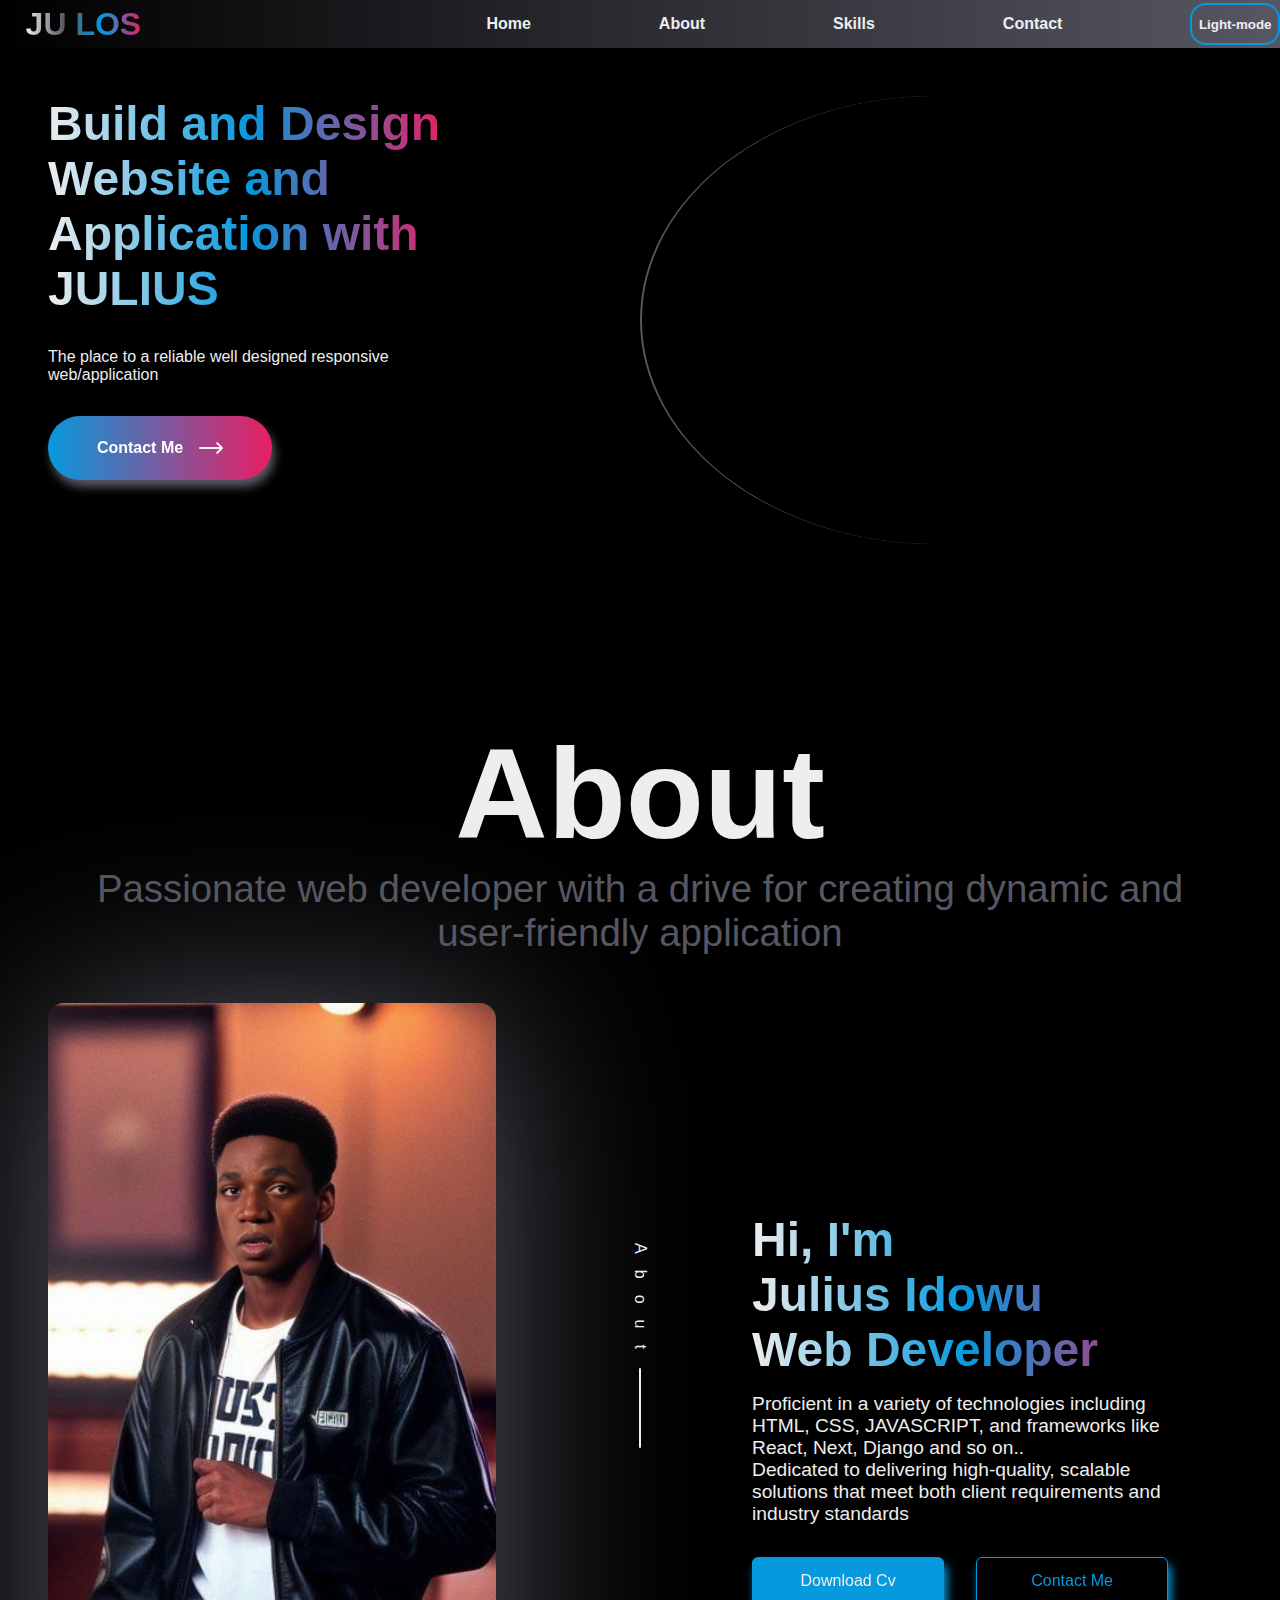
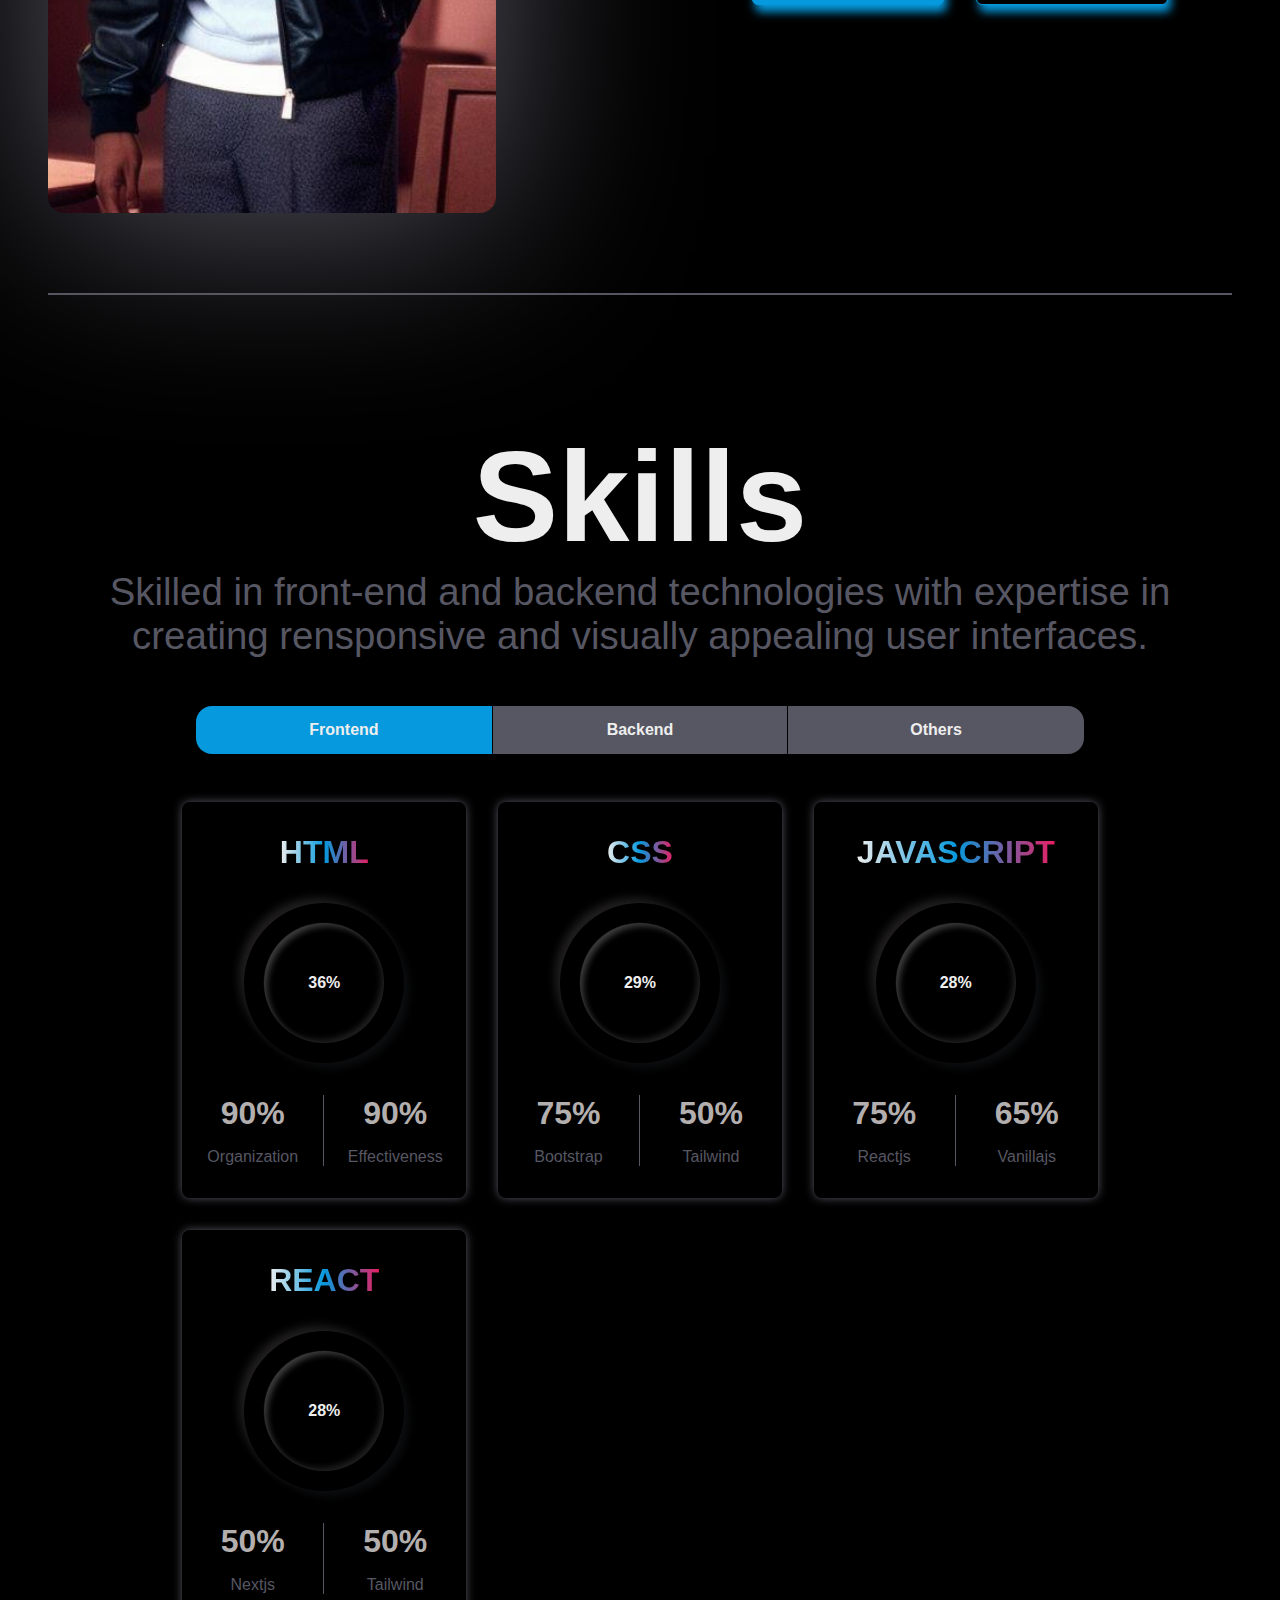
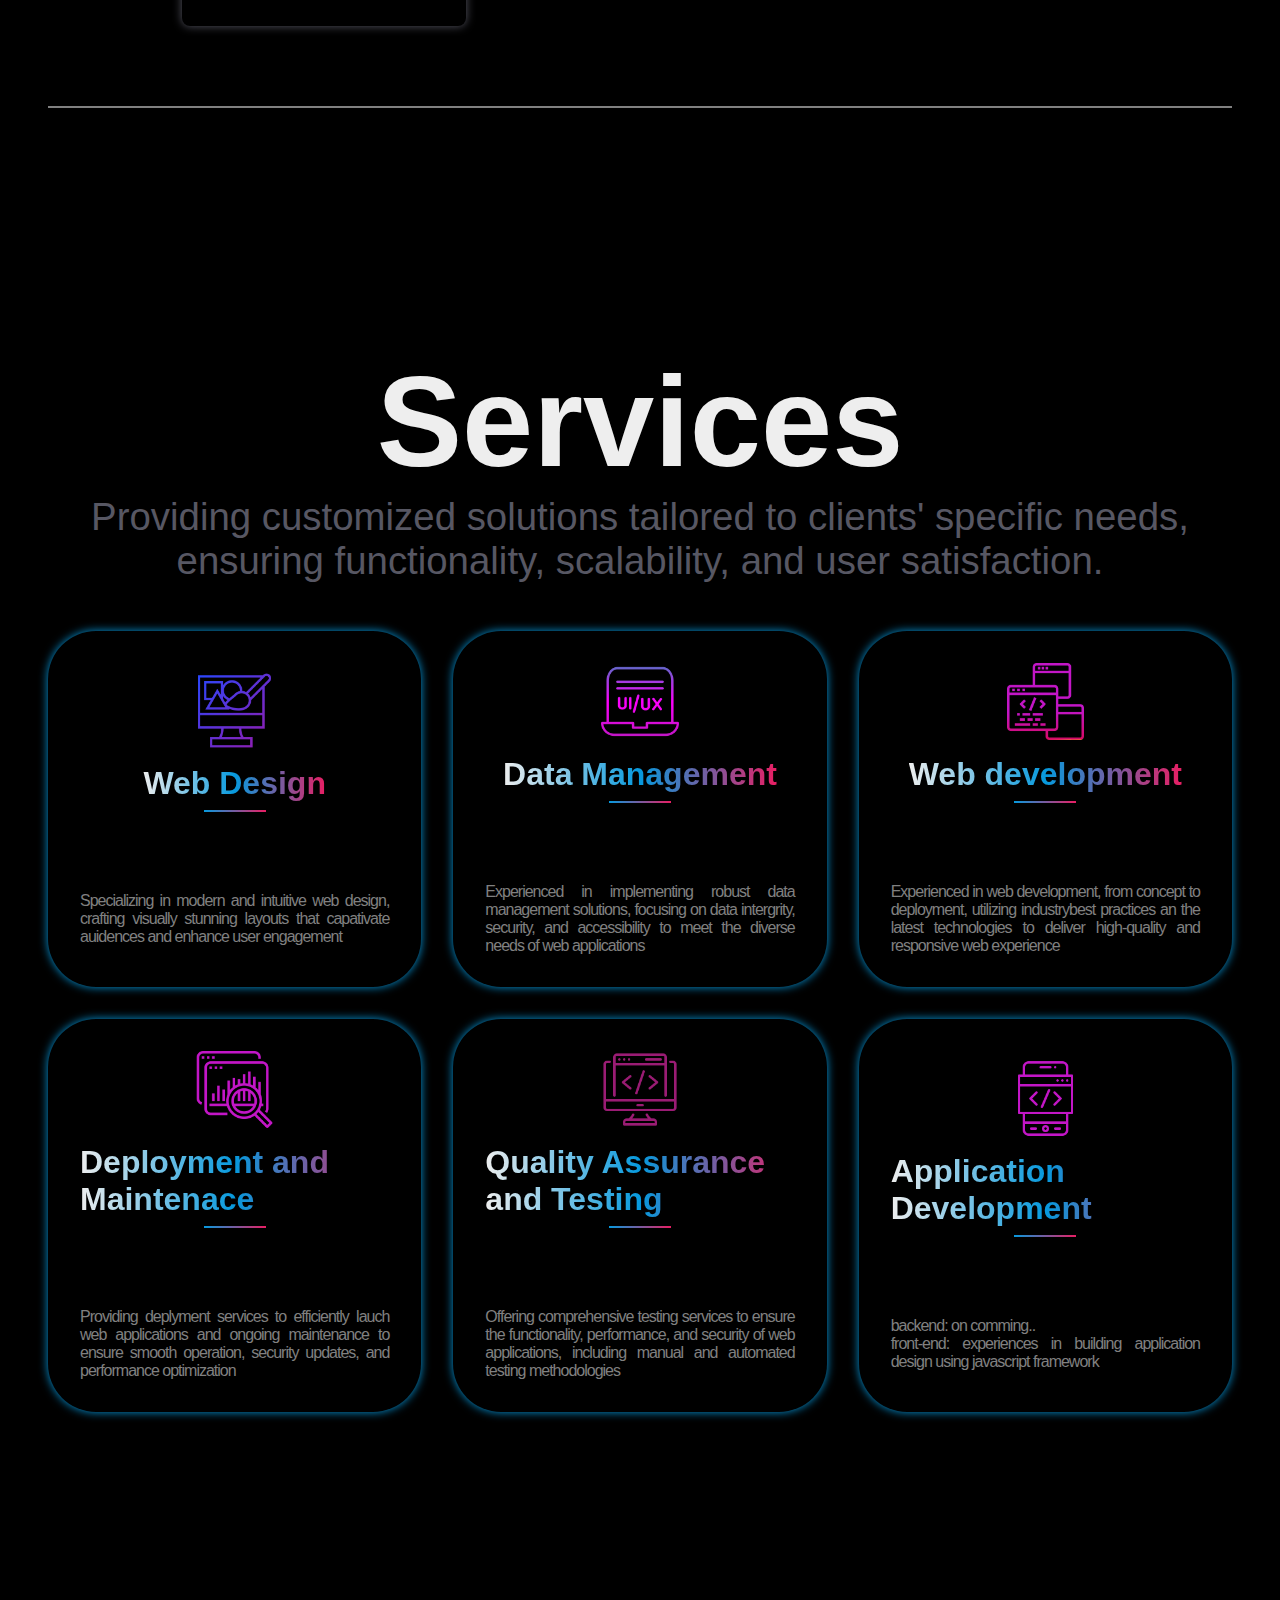
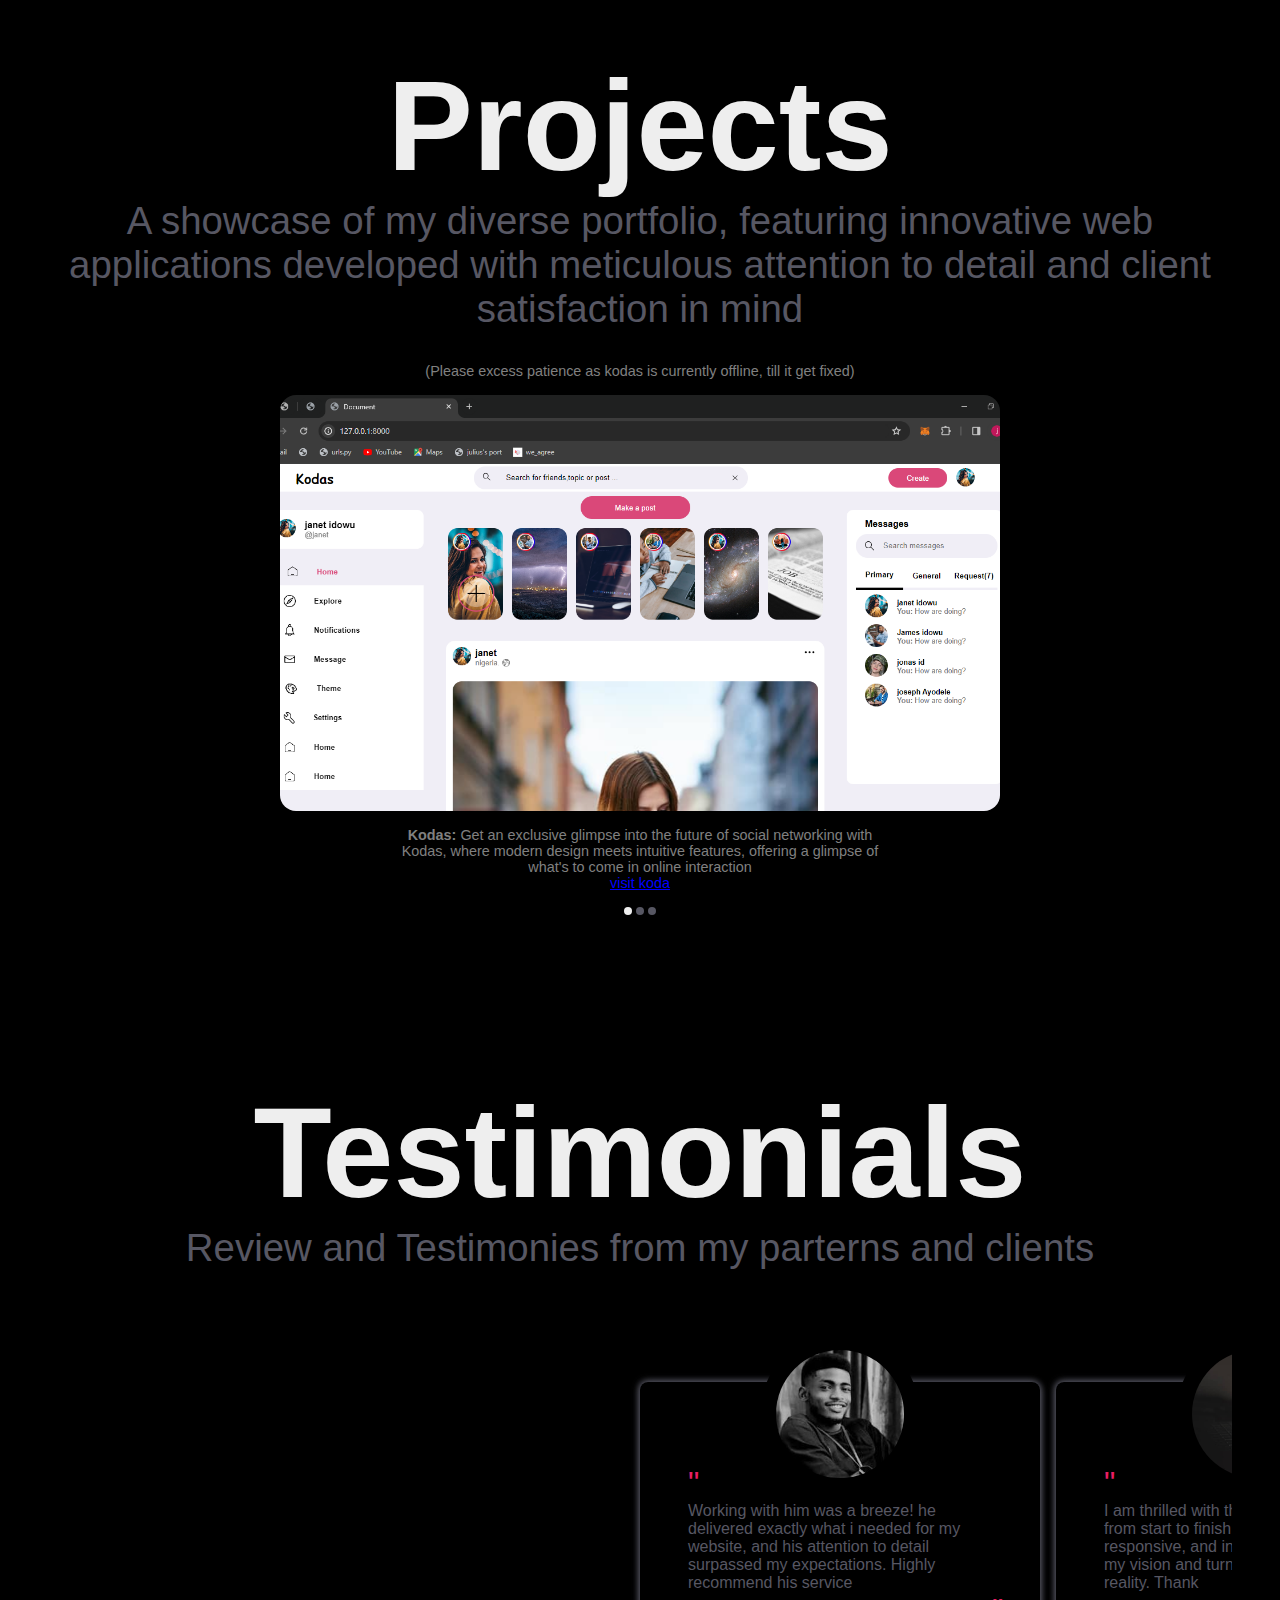
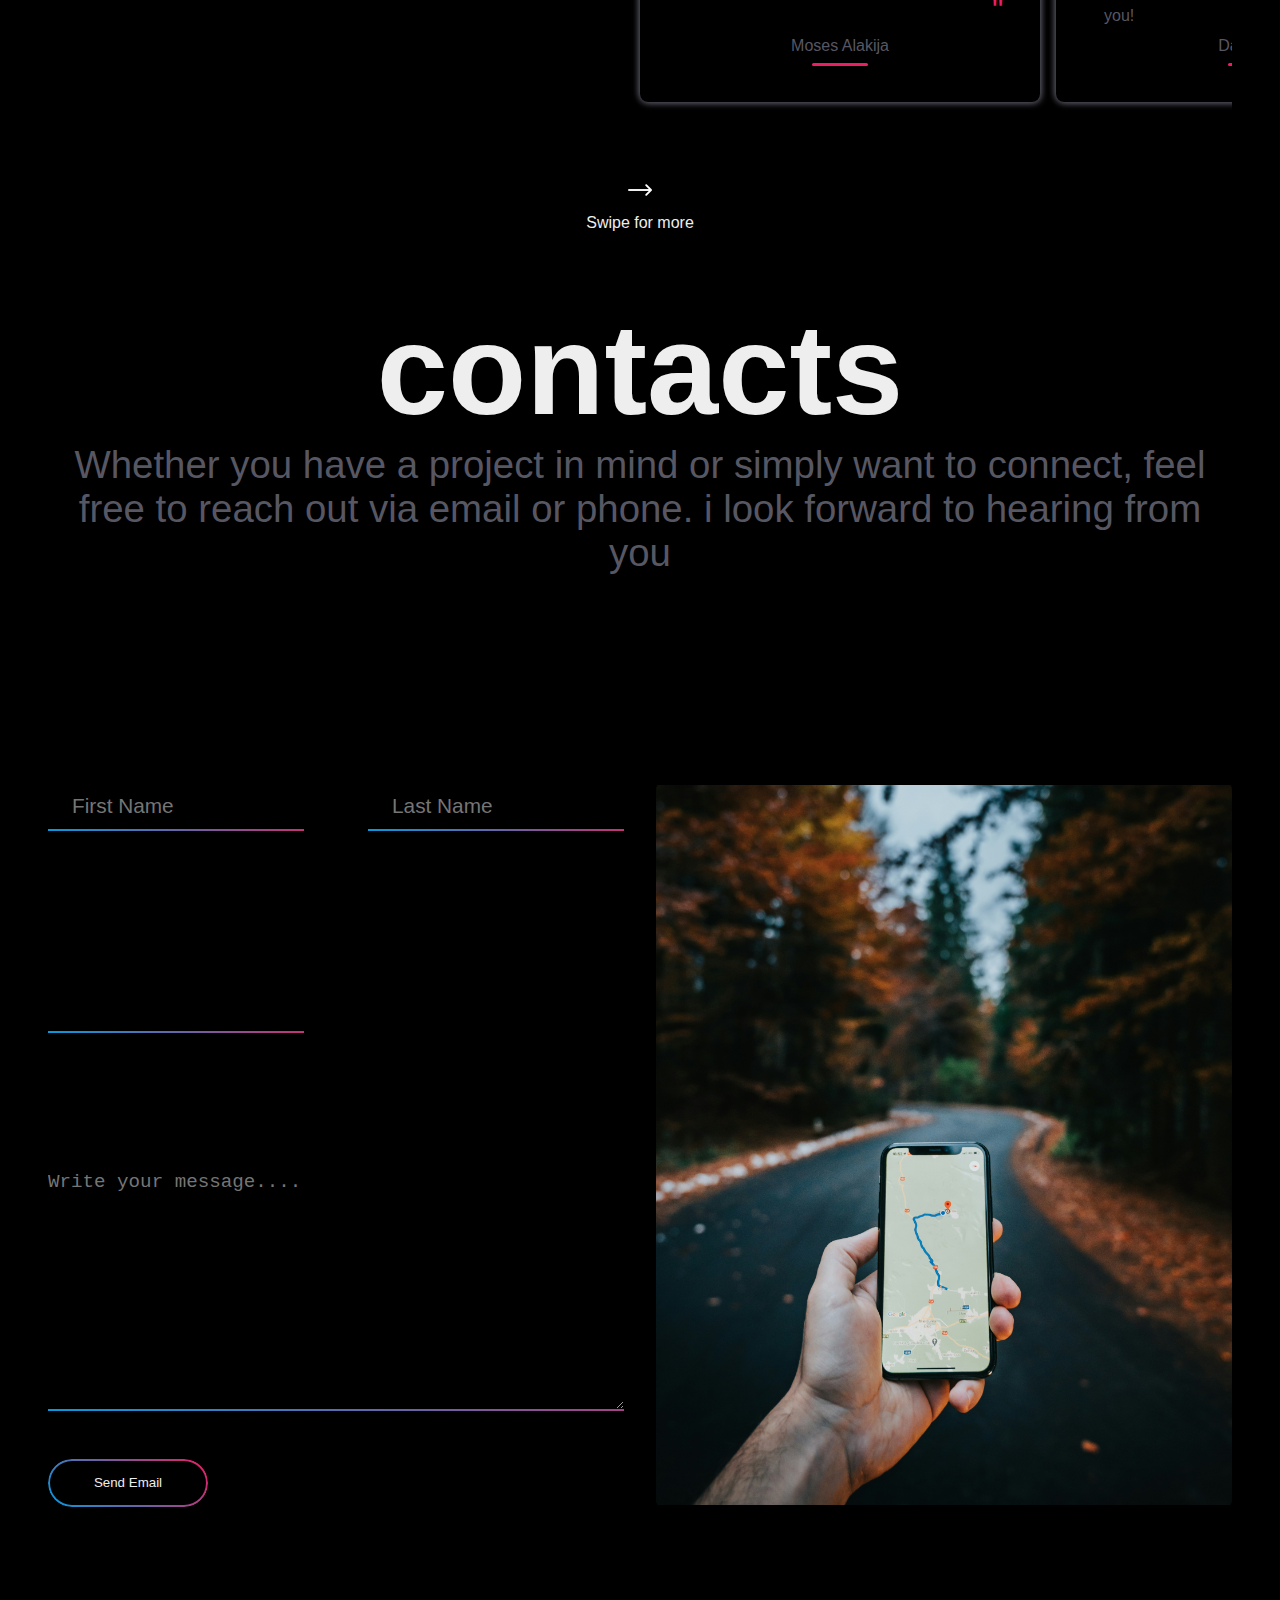
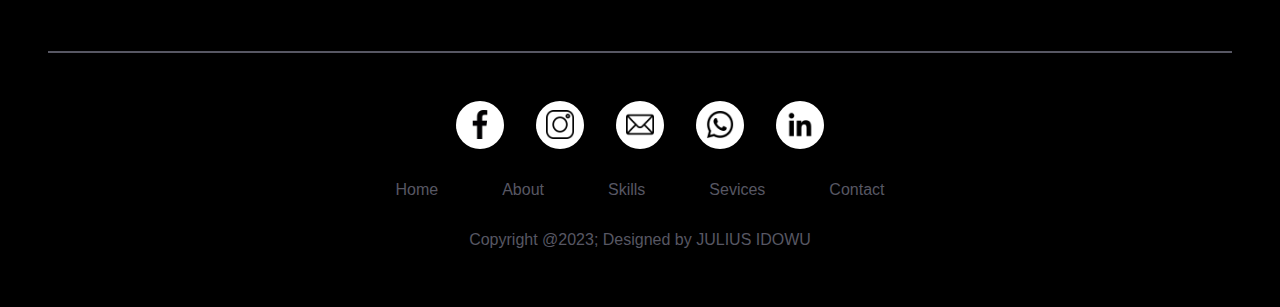
==== index.html @ 7adca3c7 "Rename new.html to index.html" ====
<!DOCTYPE html>
<html lang="en">
  <head>
    <meta charset="UTF-8" />
    <meta http-equiv="X-UA-Compatible" content="IE=edge" />
    <meta name="viewport" content="width=device-width, initial-scale=1.0" />
    <link rel="stylesheet" href="css/style1.css" />
    <title>Document</title>
  </head>
  <body id="body">
    <header class="l-header" id="header">
      <nav class="navbar">
        <div class="nav_logo">
          <h1 class="logo"><span>JU</span> LOS</h1>
        </div>
        <div class="nav_menu" id="nav">
          <ul class="nav_list" id="nav_list">
            <li class="list_item "><a href="#home">Home</a></li>
            <li class="list_item"><a href="#about">About</a></li>
            <li class="list_item"><a href="#skills">Skills</a></li>
            <li class="list_item d_none"><a href="#services">Services</a></li>
            <li class="list_item"><a href="#contact">Contact</a></li>
            <li class="list_btn" id="list_btn"><button class="mode">Light-mode</button></li>
            <li class="list_btn1" id="list_btn1"><button class="mode">Dark-mode</button></li>
          </ul>
        </div>
        <button class="btn" id="btn">
          <span class="line"></span>
          <span class="line"></span>
          <span class="line"></span>
        </button>
      </nav>
    </header>
    
    <main class="body_content">

      <section class="home" id="home">
        <div class="home_container">
          <div class="home_text">
              <h1>
                Build and Design Website and Application with <br> JULIUS
              </h1>
              <p>
                The place to a reliable well designed responsive web/application <br>
                <a href="mailto:juliusidowu21@gmail.com">Contact Me <img src="./assets/img/right-arrow.png" alt="arrow"></a>
              </p>
          </div>
          <div class="home_vidoe">
            <video autoplay muted loop  src="./assets/img/new.html - port1 - Visual Studio Code 2023-09-27 10-14-58.mp4"></video>
          </div>
        </div>
        <div class="link_any">
          <a href="#about">
            <p>about</p>
            <img src="./assets/img/down-arrow (3).png" alt="arrow">
          </a>
        </div>
  
      </section>


      <section class="about_sect" id="about">
        <div class="all_header">
          <h1>About</h1>
          <p>Passionate web developer with a drive for creating dynamic and user-friendly application</p>
        </div>
        <div class="about">
          <div class="abt_content">
            
            <div class="abt_img">
              <img src="./assets/img/download (1)~2.jpeg" alt="my picture">
            </div>
            <div class="abt">
              <p>About</p>
              <span class="abt_line"></span>
            </div>
            <div class="abt_text">
              <div class="abt_title">
                <h1>Hi, I'm</h1>
                <h2 >Julius Idowu</h2>
                <h3>Web Developer</h3>
              </div>
              <div class="abt_body">

                <p>Proficient in a variety of technologies including HTML, CSS, JAVASCRIPT, and frameworks like React, Next, Django and so on.. <br>
                  Dedicated to delivering high-quality, scalable solutions that meet both client requirements and industry standards
                </p>
              </div>
              <div class="abt_btn">
                <button class="abt_btn1">Download Cv</button>
                <a href="mailto:juliusidowu21@gmail.com" class="abt_btn2">Contact Me</a>
              </div>
            </div>

          </div>
        </div>
      </section>

      <section class="skills" id="skills">
        <div class="all_header">
          <h1>Skills</h1>
          <p>Skilled in front-end and backend technologies with expertise in creating rensponsive and visually appealing user interfaces.</p>
        </div>
        <div class="skills_container">
          <!-- <div class="skills_img">
            <img src="./assets/img/pexels-realtoughcandycom-11035371.jpg" alt="">
          </div> -->
          <div class="skills_content">
            <div class="btn_group">
              <button class="btn1 btn_active" >Frontend</button>
              <button class="btn2" >Backend</button>
              <button class="btn3">Others</button>
            </div>
            <div class="rounded_skills" id="skill">
              <div class="skills_html">
                <h1 class="skill_name">HTML</h1>
                <div class="skill">
                  <div class="outer">
                      <div class="inner">
                          <div id="number_html">
                              
                          </div>
                      </div>
                  </div>
                  <svg xmlns="http://www.w3.org/2000/svg" version="1.1"
                  width="160px" height="160px">
                      <defs>
                          <linearGradient id="GradientColor">
                              <stop offset="0%" stop-color="#e91e63"/>
                              <stop offset="100%" stop-color="rgb(6, 153, 221)"/>
                          </linearGradient>
                      </defs>
                      <circle class="circle_html" cx="80" cy="80" r="70" stroke-linecap="round"/>
                  </svg>
              </div>
              <div class="other_skills">
                <div class="skills_type">
                  <h1>90%</h1>
                  <p>Organization</p>
                </div>
                <div class="skills_type2">
                  <h1>90%</h1>
                  <p>Effectiveness</p>
                </div>
              </div>
              </div>
              <div class="skills_css">
                <h1 class="skill_name">CSS</h1>
                <div class="skill">
                  <div class="outer">
                      <div class="inner">
                          <div id="number_css">
                              
                          </div>
                      </div>
                  </div>
                  <svg xmlns="http://www.w3.org/2000/svg" version="1.1"
                  width="160px" height="160px">
                      <defs>
                          <linearGradient id="GradientColor">
                              <stop offset="0%" stop-color="#e91e63"/>
                              <stop offset="100%" stop-color="rgb(6, 153, 221)"/>
                          </linearGradient>
                      </defs>
                      <circle class="circle_css" cx="80" cy="80" r="70" stroke-linecap="round"/>
                  </svg>
              </div>
              <div class="other_skills">
                <div class="skills_type">
                  <h1>75%</h1>
                  <p>Bootstrap</p>
                </div>
                <div class="skills_type2">
                  <h1>50%</h1>
                  <p>Tailwind</p>
                </div>
              </div>
              </div>
              <div class="skills_javascript">
                <h1 class="skill_name">JAVASCRIPT</h1>
                <div class="skill">
                  <div class="outer">
                      <div class="inner">
                          <div id="number_javascript">
                              
                          </div>
                      </div>
                  </div>
                  <svg xmlns="http://www.w3.org/2000/svg" version="1.1"
                  width="160px" height="160px">
                      <defs>
                          <linearGradient id="GradientColor">
                              <stop offset="0%" stop-color="#e91e63"/>
                              <stop offset="100%" stop-color="rgb(6, 153, 221)"/>
                          </linearGradient>
                      </defs>
                      <circle class="circle_javascript" cx="80" cy="80" r="70" stroke-linecap="round"/>
                  </svg>
              </div>
              <div class="other_skills">
                <div class="skills_type">
                  <h1>75%</h1>
                  <p>Reactjs</p>
                </div>
                <div class="skills_type2">
                  <h1>65%</h1>
                  <p>Vanillajs</p>
                </div>
              </div>
              </div>
              <div class="skills_react">
                <h1 class="skill_name">REACT</h1>
                <div class="skill">
                  <div class="outer">
                      <div class="inner">
                          <div id="number_react">
                              
                          </div>
                      </div>
                  </div>
                  <svg xmlns="http://www.w3.org/2000/svg" version="1.1"
                  width="160px" height="160px">
                      <defs>
                          <linearGradient id="GradientColor">
                              <stop offset="0%" stop-color="#e91e63"/>
                              <stop offset="100%" stop-color="rgb(6, 153, 221)"/>
                          </linearGradient>
                      </defs>
                      <circle  class="circle_react" cx="80" cy="80" r="70" stroke-linecap="round"/>
                  </svg>
              </div>
              <div class="other_skills">
                <div class="skills_type">
                  <h1>50%</h1>
                  <p>Nextjs</p>
                </div>
                <div class="skills_type2">
                  <h1>50%</h1>
                  <p>Tailwind</p>
                </div>
              </div>
              </div>
            </div>
            <div class="rounded_skills" id="skill1">
              <div class="skills_python">
                <h1 class="skill_name">PYTHON</h1>
                <div class="skill">
                  <div class="outer">
                      <div class="inner">
                          <div id="number_python">
                              
                          </div>
                      </div>
                  </div>
                  <svg xmlns="http://www.w3.org/2000/svg" version="1.1"
                  width="160px" height="160px">
                      <defs>
                          <linearGradient id="GradientColor1">
                              <stop offset="0%" stop-color="#e91e63"/>
                              <stop offset="100%" stop-color="rgb(6, 153, 221)"/>
                          </linearGradient>
                      </defs>
                      <circle class="circle_python" cx="80" cy="80" r="70" stroke-linecap="round"/>
                  </svg>
              </div>
              <div class="other_skills">
                <div class="skills_type">
                  <h1>70%</h1>
                  <p>Django</p>
                </div>
                <div class="skills_type2">
                  <h1>50%</h1>
                  <p>Rest</p>
                </div>
              </div>
              </div>
              <div class="skills_java">
                <h1 class="skill_name">JAVA</h1>
                <div class="skill">
                  <div class="outer">
                      <div class="inner">
                          <div id="number_java">
                              
                          </div>
                      </div>
                  </div>
                  <svg xmlns="http://www.w3.org/2000/svg" version="1.1"
                  width="160px" height="160px">
                      <defs>
                          <linearGradient id="GradientColor1">
                              <stop offset="0%" stop-color="#e91e63"/>
                              <stop offset="100%" stop-color="rgb(6, 153, 221)"/>
                          </linearGradient>
                      </defs>
                      <circle class="circle_java" cx="80" cy="80" r="70" stroke-linecap="round"/>
                  </svg>
              </div>
              <div class="other_skills">
                <div class="skills_type">
                  <h1>40%</h1>
                  <p>JAVAFX</p>
                </div>
                <div class="skills_type2">
                  <h1>40%</h1>
                  <p>Swing</p>
                </div>
              </div>
              </div>
              <div class="skills_javascript_backend">
                <h1 class="skill_name">JAVASCRIPT</h1>
                <div class="skill">
                  <div class="outer">
                      <div class="inner">
                          <div id="number_javascript_backend">
                              
                          </div>
                      </div>
                  </div>
                  <svg xmlns="http://www.w3.org/2000/svg" version="1.1"
                  width="160px" height="160px">
                      <defs>
                          <linearGradient id="GradientColor1">
                              <stop offset="0%" stop-color="#e91e63"/>
                              <stop offset="100%" stop-color="rgb(6, 153, 221)"/>
                          </linearGradient>
                      </defs>
                      <circle class="circle_javascript_backend" cx="80" cy="80" r="70" stroke-linecap="round"/>
                  </svg>
              </div>
              <div class="other_skills">
                <div class="skills_type">
                  <h1>75%</h1>
                  <p>Reactjs</p>
                </div>
                <div class="skills_type2">
                  <h1>65%</h1>
                  <p>Vanillajs</p>
                </div>
              </div>
            </div>
            <div class="skills_sql">
              <h1 class="skill_name">MS SQL SERVER</h1>
              <div class="skill">
                <div class="outer">
                    <div class="inner">
                        <div id="number_sql">
                            
                        </div>
                    </div>
                </div>
                <svg xmlns="http://www.w3.org/2000/svg" version="1.1"
                width="160px" height="160px">
                    <defs>
                        <linearGradient id="GradientColor">
                            <stop offset="0%" stop-color="#e91e63"/>
                            <stop offset="100%" stop-color="rgb(6, 153, 221)"/>
                        </linearGradient>
                    </defs>
                    <circle class="circle_sql" cx="80" cy="80" r="70" stroke-linecap="round"/>
                </svg>
            </div>
            <div class="other_skills">
              <div class="skills_type">
                <h1>80%</h1>
                <p>Organization</p>
              </div>
              <div class="skills_type2">
                <h1>80%</h1>
                <p>Effectiveness</p>
              </div>
            </div>
            </div>
          </div>
 
          <div class="rounded_skills" id="skill1">
            <div class="skills_ui_ux">
              <h1 class="skill_name">UI/UX</h1>
              <div class="skill">
                <div class="outer">
                    <div class="inner">
                        <div id="number_ui_ux">
                            
                        </div>
                    </div>
                </div>
                <svg xmlns="http://www.w3.org/2000/svg" version="1.1"
                width="160px" height="160px">
                    <defs>
                        <linearGradient id="GradientColor2">
                            <stop offset="0%" stop-color="#e91e63"/>
                            <stop offset="100%" stop-color="rgb(6, 153, 221)"/>
                        </linearGradient>
                    </defs>
                    <circle class="circle_ui_ux" cx="80" cy="80" r="70" stroke-linecap="round"/>
                </svg>
            </div>
            <div class="other_skills">
              <div class="skills_type">
                <h1>50%</h1>
                <p>nextjs</p>
              </div>
              <div class="skills_type2">
                <h1>50%</h1>
                <p>react native</p>
              </div>
            </div>
            </div>
          </div>

        </div>
          </div>
        </div>
        </div>
      </section>

      <section class="services" id="services">
        <div class="all_header">
          <h1>Services</h1>
          <p>Providing customized solutions tailored to clients' specific needs, ensuring functionality, scalability, and user satisfaction.</p>
        </div>
        <div class="services_container">
          <div class="services_square">
              <div class="services_img">
                <img src="./assets/img/graphic-design.png" alt="service-icons"></img>
              </div>
              <div class="services_text">
                <h1 class="service_title">Web Design</h1>
                <span></span>
                <p class="service_details">Specializing in modern and intuitive web design, crafting visually stunning layouts that capativate auidences and enhance user engagement</p>
              </div>
          </div>
          <div class="services_square">
              <div class="services_img">
                <img src="./assets/img/designer.png" alt="service-icon"></img>
              </div>
              <div class="services_text">
                <h1 class="service_title">Data Management</h1>
                <span></span>
                <p class="service_details">Experienced in implementing robust data management solutions, focusing on data intergrity, security, and accessibility to meet the diverse needs of web applications</p>
              </div>
          </div>
          <div class="services_square">
              <div class="services_img">
                <img src="./assets/img/website.png" alt="service-icon"></img>
              </div>
              <div class="services_text">
                <h1 class="service_title">Web development</h1>
                <span></span>
                <p class="service_details">Experienced in web development, from concept to deployment, utilizing industrybest practices an the latest technologies to deliver high-quality and responsive web experience</p>
              </div>
          </div>
          <div class="services_square">
              <div class="services_img">
                <img src="./assets/img/data.png" alt="service-icon"></img>
              </div>
              <div class="services_text">
                <h1 class="service_title">Deployment and Maintenace</h1>
                <span></span>
                <p class="service_details">Providing deplyment services to efficiently lauch web applications and ongoing maintenance to ensure smooth operation, security updates, and performance optimization</p>
              </div>
          </div>
          <div class="services_square">
              <div class="services_img">
                <img src="./assets/img/coding.png" alt="service-icon"></img>
              </div>
              <div class="services_text">
                <h1 class="service_title">Quality Assurance and Testing</h1>
                <span></span>
                <p class="service_details">Offering comprehensive testing services to ensure the functionality, performance, and security of web applications, including manual and automated testing methodologies</p>
              </div>
          </div>
          <div class="services_square">
              <div class="services_img">
                <img src="./assets/img/mobile-application.png" alt="service-icon"></img>
              </div>
              <div class="services_text">
                <h1 class="service_title">Application Development</h1>
                <span></span>
                <p class="service_details">backend: on comming.. <br> front-end: experiences in building application design using javascript framework
                </p>
              </div>
          </div>
        </div>
      </section>

      <section class="project" id="project">
        <div class="all_header">
          <h1>Projects</h1>
          <p>A showcase of my diverse portfolio, featuring innovative web applications developed with meticulous attention to detail and client satisfaction in mind</p>
          <div class="projects">
            <div class="proj ">
              <p>(Please excess patience as kodas is currently offline, till it get fixed)</p>
              <img src="assets/img/Document - Google Chrome 2_16_2024 11_57_56 PM.png" alt="mywork" >
              <p><span>Kodas:</span> Get an exclusive glimpse into the future of social networking with Kodas, where modern design meets intuitive features, offering a glimpse of what's to come in online interaction <br> <a href="#">visit koda</a></p>
            </div>
            <div class="proj ">
              <img src="assets/assets/img/pexels-realtoughcandycom-11035371.jpg" alt="mywork" >
              COMING SOON
              <p><span>Boefem:</span> furute of the aluminium and glass company... coming soon</p>
            </div>
          </div>
          <div class="btn_project_toggle">
            <button class="project_btn active_project"></button>
            <button class="project_btn"></button>
            <button class="project_btn"></button>
          </div>
        </div>
      </section>

      <section class="testimonial" id="testimonial">
        <div class="all_header">
          <h1>Testimonials</h1>
          <p>Review and Testimonies from my parterns and clients</p>
        </div>
        <div class="temonial_container">
          <div class="temonial_comment">
            <img src="./assets/img/mose.jfif" alt="">
            <p> <span>"</span><br>
              Working with him was a breeze! he delivered exactly what i needed for my website, and his attention to detail surpassed my expectations. Highly recommend his service <span>"</span></p>          
              <p>Moses Alakija</p>
              <span></span>
            </div>
          <div class="temonial_comment">
            <img src="./assets/img/portfolio2.jpg" alt="">
            <p> <span>"</span><br>
              I am thrilled with the result of my website! from start to finish, he is professional, responsive, and incredibly skilled. he took my vision and turned it into a stunning reality. Thank you!<span>"</span></p>
              <p>David ibeh</p>
              <span></span>

          </div>
          <div class="temonial_comment">
            <img src="./assets/img/1708956630980.jpg" alt="">
            <p> <span>"</span><br>
              impressed doesn't even begin to cover it. he took on my project with enthusiasm and expertise. he was able to navigate complex requirements with ease and delivered a website that exceeded my expectation 8/10 would work with him again. <span>"</span></p>
              <p>Beofem integrated</p>
              <span></span>

          </div>
          <div class="temonial_comment">
            <img src="assets/img/1708956685947.jpg" alt="">
            <p> <span>"</span><br>
              i can't thank him enough for his incredible work on my website. he was communicative, attentive and dedicated to ensuring every aspect of the project was perfect <span>"</span></p>
              <p>John Idowu</p>
              <span></span>
          </div>
        </div>
        <div class="swipe_right">
          <div class="image_swipe">
            <img src="assets/img/right-arrow.png" alt="">
          </div>
          <p>Swipe for more</p>
        </div>
      </section>

      <section class="contact" id="contact">
        <div class="all_header">
          <h1>contacts</h1>
          <p>Whether you have a project in mind or simply want to connect, feel free to reach out via email or phone. i look forward to hearing from you</p>
        </div>
        <div class="contact_container">
          <form  action="https://formspree.io/f/mkndbrae" class="contact_form" method="POST">
            <div class="upper">
              <input type="text" name="firstname" placeholder="First Name" required>
              <input type="text" name="secondname" placeholder="Last Name" required>
              <input name="email" id="email" type="email">            </div>
            <textarea placeholder="Write your message...." name="message" required></textarea>
            <button type="submit" >Send Email</button>
          </form>
          <div class="contact_map">
            <img src="./assets/img/tamas-tuzes-katai-rEn-AdBr3Ig-unsplash.jpg" alt="map">
          </div>
        </div>
      </section>
      <section class="footer">

        <div class="footer_content">
          <div class="footer_contact">
            <div class="footer_icon">
              <div class="icon_div"> <a href=""><img src="assets/img/facebook-app-symbol.png" alt="facebook"></a></div>
              <div class="icon_div"><a href="https://www.instagram.com/julius_web_developer/" target="_blank"><img src="assets/img/instagram.png" alt="instagram"></a></div>
              <div class="icon_div"><a href="mailto:juliusidowu21@gmail.com" target="_blank"><img src="assets/img/mail.png" alt="mail"></a></div>
              <div class="icon_div"><a href="https://wa.me/2348088665315" target="_blank"><img src="assets/img/whatsapp.png" alt="whatsapp"></a></div>
              <div class="icon_div"><a href="https://www.linkedin.com/in/julius-idowu-19219729b?" target="_blank"><img src="assets/img/linkedin.png" alt="linkedin" ></a></div>
            </div>
            <ul class="location_footer">
              <li><a href="#home">Home</a></li>
              <li><a href="#about">About</a></li>
              <li><a href="#skills">Skills</a></li>
              <li><a href="#services">Sevices</a></li>
              <li><a href="#contact">Contact</a></li>
            </ul>
          </div>
          <div class="footer_copyright">
            <p>Copyright @2023; Designed by JULIUS IDOWU</p>
          </div>
        </div>

      </section>
      </main>

    <script src="js/script1.js"></script>
  </body>
</html>
---- css/style1.css ----
.light{
    --dark-color: #eee;
    --light-color: #000;
    --gray-color: #272626;

}

:root{
    --dark-color: #000;
    --light-color: #eee;
    --blue-color: rgb(6, 153, 221);
    --header-height: 3rem;
    --pink-color:#e91e63;
    --gray-color: rgb(87, 87, 99);
    --gray1-color: rgb(87, 87, 99);
}
#mode_btn{
    border: 2px solid red ;
}




*{
    box-sizing: border-box;
    padding: 0;
    margin: 0;
} 

body{
    background-color: var(--dark-color);
    color:var(--light-color) ;
    font-family: sans-serif;
    overflow-x: hidden;
    /* background-image: linear-gradient(to right, var(--dark-color), rgb(87, 87, 99) ); */
}

/* body::-webkit-scrollbar{
    border: 1px solid var(--pink-color);
} */



li{
    list-style: none;
    
}

a{
    text-decoration: none;
    color: var(--light-color);
    cursor: pointer;
}
button{
    cursor: pointer;

}

.l-header{
    height: var(--header-height);
    /* background-color: red; */
    right: 0;
    left: 0;
    z-index: 101;
    position: fixed;
    background-image: linear-gradient(to right, var(--dark-color), rgb(87, 87, 99) );

    /* background-color: transparent; */
    /* border: 3px solid orange; */
    top: 0;
}
.navbar{
    width: 100%;
    height: 100%;
    padding-left: 2vw;
}

.list_item.active > a{
    color: var(--blue-color);
}

.list_item > a{
    transition: color .9s, border .9s;
}

.list_item > a:hover{
    color: var(--blue-color);
}
/* .logo > span{
     color: var(--blue-color); 
} */

.logo{
     background: linear-gradient(to right, var(--light-color), var(--gray-color), var(--blue-color), var(--pink-color));
    -webkit-text-fill-color: transparent;
    -webkit-background-clip: text;
    background-clip: text; 
}
.mode{
    height: calc(var(--header-height) - 6px);
    width: 5.6rem;
    border: none;
    /* background-image: linear-gradient(to right, var(--blue-color), var(--gray-color)); */
    background-color: transparent;
    color: var(--light-color);
    border: 2px solid var(--blue-color);
    border-radius: 1rem;
    font-weight: 600;
}

.btn{
    position: relative;
    width: 2.5rem;
    height: 1rem;
    margin-right: 2.5rem;
    background-color: transparent;
    border: none;  
    display: none;
}

.line{
    position: absolute;
    width: 2rem;
    height: 2px;
    background-color: var(--light-color);
    background-image: linear-gradient(to right, var(--light-color), var(--blue-color));
    transition: all .4s;
}

.line:first-child{
    top: 0px;
}
.line:nth-child(3){
    bottom: 0px;
}

.btn.toggle .line:nth-child(2){
    display: none;
}

.btn.toggle .line:first-child{
    transform: rotate(45deg) translateX(8px);
}

.btn.toggle .line:nth-child(3){
    transform: rotate(-45deg) translateX(8px);
}

.navbar{
    display: flex;
    flex-direction: row;
    justify-content: space-between;
    align-items: center;
    /* border: 2px solid yellow; */
}

.nav_list{
    display: flex;
    align-items: center;
    gap: 10vw;
}

.list_item > a{
    font-weight: 600;
}
.d_none{
    display: none;
}
.list_btn{
    display: flex;
}


.list_btn1{
    display: none;
}

.light .list_btn1{
    display: flex;
}

.light .list_btn{
    display: none;
}
/* all styling */

.link_any{
    /* border: 2px solid red; */
    position: relative;
    height: 6rem;
    width: 100%;
    display: none;
    align-items: center;
    justify-content: center;
}

.link_any > a{
    /* border: 2px solid red; */
    width: 75%;
    margin-left: -10rem;
    display: flex;
    justify-content: center;
    align-items: center;
    letter-spacing: .5rem;
}

.link_any > a > p{
    position: absolute;
    transform: rotate(90deg);
}
.link_any > a > p{
    margin-bottom: 7rem;
    color: var(--light-color);
    
}
.link_any > a > img{
    width: 2rem;
    object-fit: contain;
    animation: bounce 1s infinite;


}

@keyframes bounce{
    from{
        transform: translateY(10px);
    }
    to{
        transform: translateY(0);

    }
}
.all_header{
    /* border: 2px solid red ; */
    margin-bottom: 3rem;
    text-align: center;
}
.all_header > p{
    color: var(--gray-color);
    font-size: 3vw;
}

.all_header > h1{
    font-size: 10vw;
}

.body_content{
    margin-top: 0;
    /* border: 2px solid red ; */
    padding: 3rem 3rem;
    background-color: var(--dark-color);
}

img{
    transition: opacity 1s;
}

img:hover{
    opacity: .7;
}


/* home styling  */
.home{
    background-color: var(--dark-color);
    padding: 3rem 0 5rem 0;
}
.home_container{
    /* border: 2px solid yellow ; */
    width: 100%;
    display: grid;
    grid-template-columns: 1fr 1fr;
    /* align-items: center; */
    /* justify-self: center; */
    margin-bottom: 1rem;
    background-color: var(--dark-color);

}
.home_text{
    width: 100%;
    /* border: 2px solid white; */
    margin-bottom: 4rem;
    animation:  opcity_show 2s ease-in;
}

@keyframes opcity_show {
    from{
        opacity: 0;
    }
    to{
        opacity: 1;    
    }
}




.home_text > h1{
    /* border: 2px solid rgba(81, 228, 81, 0.61); */
    font-size: 3rem;
    max-width: 25rem;
    margin-bottom: 2rem ;
    background: linear-gradient(to right, var(--light-color),var(--blue-color), var(--pink-color));
    -webkit-text-fill-color: transparent;
    -webkit-background-clip: text;
    background-clip: text ;
    animation: clean .5s infinite;
}



.home_text > p{
    font-size: 1rem;
    /* border: 2px solid #e91e63; */
    max-width: 25rem;
    color: var(--light-color);


}
.home_vidoe{
    width: 100%;
    /* border: 2px solid #e91e63; */
    border-left: 2px solid var(--gray-color);
    padding-left: 1rem;
    border-radius: 50%;
    animation: move_from_left 2s ease-in;
}

@keyframes move_from_left {
    from{
        transform: translateX(100%);
    }
    to{
        transform: translateX(0%);
    }
}

.home_vidoe > video{
    width: 100%;
    border-radius: .5rem;
    filter: drop-shadow( 0px 0px 100px  var(--gray-color));
    height: 90%;
    /* object-fit: cover;
    object-position: left; */
}

.home_text > p > a{
    display: flex;
    align-items: center;
    justify-content: center;
    gap: 1rem;
    height: 4rem;
    width: 14rem;
    background-image: linear-gradient(to right, var(--blue-color),var(--pink-color));
    color: #fff;
    font-size: 1rem;
    font-weight: 600;
    border: none;
    border-radius: 2rem;
    filter: drop-shadow(3px 7px 5px var(--gray-color));
    margin-top: 2rem ;
    transition: all .5s ;

    /* box-shadow: 0px 10px 7px var(--blue-color); */

}

.home_text > p > a:hover{
    background-image: linear-gradient(to right, var(--blue-color), var(--blue-color), var(--pink-color));
    gap: 2rem;
    transform: translate(10px, 4px);
}
/* About */
.abt_logo{
    /* border: 3px solid red; */
    text-align: center;
    font-size: 15vw;
    opacity: 0.4;
    background: linear-gradient(to right, var(--light-color), var(--blue-color), var(--pink-color));
    -webkit-text-fill-color: transparent;
    -webkit-background-clip: text;
    background-clip: text;
    /* z-index: 0; */
    

}

.abt_img{
    /* border: 3px solid yellow; */
    height: 90vh;
    width: 45%;
    justify-self: center;
}

.abt_img > img{
    height: 100%;
    width: 35vw;
    object-fit: cover;
    overflow: hidden;
    object-position: top;
    border-radius: 1rem;
    filter: drop-shadow( 0px 10px 100px  var(--gray-color));

}
.abt_content{
    display: flex;
    flex-direction: row;
    border: transparent;
    height: 100%;
    /* border: 3px solid white; */

}

.abt_text{
    display: flex;
    flex-direction: column;
    width: 45%;
    /* align-items: center ; */
    justify-content: center;
    /* border: 3px solid blue; */
    align-items: center;
    /* padding-left: auto; */
    /* margin-left: -8rem; */

}

.abt_title{
    margin-bottom: 1rem;
    /* border: 3px solid palegoldenrod; */
    width: 100%;
    min-width: 25rem;
    padding: 0 4vw 0 4vw;

}
.abt_title > h1, h2, h3 {
    /* border: 2px solid palegoldenrod; */
    font-size: 3rem;
    background: linear-gradient(to right, var(--light-color), var(--blue-color), var(--pink-color));
    -webkit-text-fill-color: transparent;
    -webkit-background-clip: text;
    background-clip: text;
    
}

.abt_body{
    /* max-width: 24rem; */
    min-width: 25rem;
    display: flex;
    margin-bottom: 2rem ;
    width: 100%;
    /* border: 2px solid red; */
    text-align: start;
    padding: 0 4vw 0 4vw;
}
.abt{
    /* border: 2px solid red; */
    /* width: -15%; */
    display: flex;
    flex-direction: column;
    align-items: center;
    justify-content: center;
}
.abt > p{
    letter-spacing: 1rem;
    transform: rotate(90deg);
    margin-bottom: 13rem;
    /* width: .5rem;
    height: 1rem; */
    /* margin-left: 15rem; */
}

.abt > span{
    transform: rotate(90deg);
}

.abt_line{
    position: absolute;
    width: 5rem;
    height: 2px;
    border-radius: 2px;
    background-color: var(--light-color);
}
.abt_btn{
    display: flex;
    align-content: center;
    justify-content: start;
    gap: 2rem;
    /* border: 3px solid red; */
    width: 100%;
    padding: 0 4vw 0 4vw;

}
.abt_body > p{
    /* margin-left: -1.5rem; */
    font-size: 1.5vw;
}

.abt_btn1, .abt_btn2{
    height: 3rem;
    width: 12rem;
    font-size: 1rem;
    border-radius: 6px;
    border: 0.5px solid var(--blue-color);
}
.abt_btn1{
    background-color: var(--blue-color);
    filter: drop-shadow(3px 7px 5px var(--blue-color));
    transition: all 1s ease-in-out;
    position: relative;
    color: var(--light-color);

}

.abt_btn2{
    display: flex;
    align-items: center;
    justify-content: center;
    background-color: var(--dark-color);
    color: var(--blue-color);
    filter: drop-shadow(3px 7px 5px var(--blue-color));
    position: relative;
    transition: all 1s ease-in-out;

}

.abt_btn1::before,
.abt_btn2::before
{
    content: "";
    position: absolute;
    top: 0;
    left: 0;
    width: 100%;
    height: 100%;
    z-index: -1;
    transition: transform 0.9s;
    transform-origin: 0 0;
    border-radius: 3px;
    transition-timing-function: cubic-bezier(0.5,1.6,0.4,0.7);

}

.abt_btn1::before{
    background-color: var(--dark-color);
    transform: scaleY(0);

}

.abt_btn2::before{
    background-color: var(--blue-color);
    transform: scaleX(0);

}
.abt_btn1:hover::before{
    background-color: var(--dark-color);
    transform: scaleY(1);

}

.abt_btn2:hover::before{
    transform: scaleX(1);
}


.abt_btn1:hover{
    color: var(--blue-color);

}

.abt_btn2:hover{
    color: var(--light-color);
}
.about_sect{

    padding: 5rem 0;
    background-color: var(--dark-color);
    margin-bottom: 5rem;
    /* border: 2px solid red; */
    /* height: 100vh; */
    /* position: relative; */
    position: relative;
    border-bottom: 2px solid var(--gray-color);
}

.about{
    /* height: 100vh ; */
    background-color: var(--dark-color);

}
/* skills */
.skills{
    /* height: 100vh ; */
    background-color: var(--dark-color);
    padding: 3rem 0 5rem 0;
    margin-bottom: 10rem;
    border: none;
    border-bottom: 2px solid gray;
    /* box-shadow: inset 0 -10px 15px gray; */

}



.skills_img{
    /* border: 3px solid yellow; */
    width: 50%;
}

.skills_img > img{
    width: 70%;
    object-fit: cover;
}

.skills_container{
    /* border: 3px solid red; */
    display: flex;
    flex-direction: column-reverse;
    /* justify-content: space-evenly; */
}
.skills_content{
    /* border: 3px solid blue; */
    width: 100%;
    display: flex;
    flex-direction: column;
    align-items: center;
    justify-content: center;
}

.btn_group{
    /* border: 3px solid pink; */
     width: 75%;
     height: 3rem;
    display: flex;
    justify-content: center;
    margin-bottom:3rem ;

}

.btn1,
.btn2,
.btn3{
    width: 35%;
    background-color: rgb(87, 87, 99);
    /* border: 1px solid white; */
    color: var(--light-color);
    font-size: 1rem;
    font-weight: 600;
    border-bottom: none;
    border-top:none ;

}

.btn1{
    border-top-left-radius: 1rem;
    border-bottom-left-radius:1rem ;
    border-right: none;
    border-left:none ;
}

.btn2{
    border-right:1px solid black ;
    border-left: 1px solid black;
}

.btn3{
    border-top-right-radius: 1rem;
    border-bottom-right-radius:1rem ;
    border-left: none;
    border-right: none ;
}


.btn_active{
background-color: var(--blue-color);
}

.rounded_skills{
    width: 80%;
    display: none;
    grid-template-columns: 1fr 1fr 1fr;
    align-items: center;
    /* border:  2px solid red ; */
    /* gap: 2rem; */
    row-gap: 2rem;
    animation: opacity 1s linear forwards;
    
}

@keyframes opacity {
    from{
        opacity: 0;
        transform: rotateX(45deg);
    }
    to{
        opacity: 1;
        transform: rotateX(0);
    }
    
}



.active-div{
    display: grid;
}

.skill_name{
    margin-top: 2rem;
    background: linear-gradient(to right, var(--light-color), var(--blue-color), var(--pink-color));
    -webkit-text-fill-color: transparent;
    -webkit-background-clip: text;
    background-clip: text;
}

.skills_type,
.skills_type2{
    width: 50%;
    display: flex;
    flex-direction: column;
    justify-content: center;
    align-items: center;
}

.skills_type > h1,
.skills_type2 > h1{
    margin-bottom: 1rem;
    color: rgb(180, 175, 175);
    
    
}

.skills_type > p,
.skills_type2 > p{
    color: var(--gray-color);
}
.skills_type{
    /* border: 2px solid red ; */
    border-right: 1px solid var(--gray-color) ;
}

.skills_html,
.skills_css,
.skills_javascript,
.skills_react,
.skills_python,
.skills_java,
.skills_javascript_backend,
.skills_ui_ux,
.skills_sql
{
    box-shadow: 0px 0px 10px var(--gray-color);
    /* height: 20rem; */
    width: 90%;
    justify-self: center;
    display: flex;
    flex-direction: column;
    justify-content: center;
    align-items: center;
    border-radius: .5rem;
}

.other_skills{
    width: 100%;
    display: flex;
    justify-content: center;
    margin-bottom: 2rem;
    
}





.skill{
    width: 160px;
    height: 160px;
    /* background-color: yellow; */
    position: relative;
    margin: 2rem 0;
}

.outer{
    height: 160px;
    width: 160px;
    border-radius: 50%;
    /* border: 1px solid blue; */
    box-shadow: 6px 6px 10px -1px rgba(22, 24, 27, 0.582),
                -6px -6px 10px -1px rgba(48, 45, 45, 0.7);
    padding: 20px;
}

.inner{
    height: 120px;
    width: 120px;
    border-radius: 50%;
    display: flex;
    align-items: center;
    justify-content: center;
    /* border: 1px solid blue; b*/
    box-shadow: inset 4px 4px 6px -1px rgba(110, 110, 110, 0.575),
               inset -4px -4px 6px -1px rgba(48, 45, 45, 0.7),
               -0.5px -0.5px 0px rgba(22, 24, 27, 0.712),
               0px 12px 10px -10px rgba(22, 24, 27, 0.05);
}

#number_html,
#number_css,
#number_javascript,
#number_react,
#number_python,
#number_java,
#number_javascript_backend,
#number_ui_ux,
#number_sql
{
    font-weight: 600;
    color: var(--light-color);
}

.circle_html,
.circle_css,
.circle_javascript,
.circle_react
{
    fill: none;
    stroke: url(#GradientColor);
    stroke-width: 20px;
    stroke-dasharray: 472;
    stroke-dashoffset: 472;


}

.circle_python,
.circle_java,
.circle_javascript_backend,
.circle_sql
{
    fill: none;
    stroke: url(#GradientColor1);
    stroke-width: 20px;
    stroke-dasharray: 472;
    stroke-dashoffset: 472;


}


.circle_ui_ux{
    fill: none;
    stroke: url(#GradientColor2);
    stroke-width: 20px;
    stroke-dasharray: 472;
    stroke-dashoffset: 472;


}
.circle_html{
    animation: anim_html 2s linear forwards;
}

.circle_css{
    animation: anim_css 2s linear forwards;
}

.circle_javascript{
    animation: anim_javascript 2s linear forwards;
}

.circle_react{
    animation: anim_react 2s linear forwards;
}
.circle_python{
    animation: anim_python 2s linear forwards;
}
.circle_java{
    animation: anim_java 2s linear forwards;
}
.circle_javascript_backend{
    animation: anim_javascript_backend 2s linear forwards;
}
.circle_ui_ux{
    animation: anim_ui_ux 2s linear forwards;
}
.circle_sql{
    animation: anim_sql 2s linear forwards;

}
svg{
    position: absolute;
    top: 0;
    left: 0;
}

@keyframes anim_html {
    100%{
        stroke-dashoffset: 60;
    }    
}
@keyframes anim_css {
    100%{
        stroke-dashoffset: 71;
    }    
}

@keyframes anim_javascript {
    100%{
        stroke-dashoffset: 165;
    }    
}
@keyframes anim_react {
    100%{
        stroke-dashoffset: 118;
    }    
}
@keyframes anim_python {
    100%{
        stroke-dashoffset: 60;
    }    
}
@keyframes anim_java {
    100%{
        stroke-dashoffset: 142;
    }    
}

@keyframes anim_javascript_backend {
    100%{
        stroke-dashoffset: 189;
    }    
}
@keyframes anim_ui_ux {
    100%{
        stroke-dashoffset: 94;
    }    
}
@keyframes anim_sql {
    100%{
        stroke-dashoffset: 60;
    }    
}

/* contacts */
.services{
    /* height: 100vh; */
    background-color: var(--dark-color);
    margin-bottom: 10rem;
    padding: 5rem 0;
}

.services_container{
    display: grid;
    grid-template-columns: 1fr 1fr 1fr;
    gap: 2rem;
    /* border: 2px solid red; */
}

.services_square{
    border: none;
    padding: 2rem 2rem;
    display: flex;
    flex-direction: column;
    align-items: center;
    justify-content: center;
    width: 100%;
    border-radius: 3rem;
    box-shadow: 0px 0px 10px var(--blue-color);

}

.services_img{
    /* border: 2px solid green; */
    /* max-width: 14rem; */
    width: 100%;
    display: flex;
    align-items: center;
    justify-content: center;
    /* position: relative; */
    margin-bottom: 1rem;
}
.services_img > img{
    /* position: absolute; */
    width: 25%;
}

.services_text{
    width: 100%;
    align-items: center;
    justify-content: center;
    /* border: 2px solid red; */
    display: flex;
    flex-direction: column;
}

.services_text > span{
    margin-bottom: 5rem;
    width: 20%;
    height: .1rem;
    background-color: var(--blue-color);
    background-image: linear-gradient(to right, var(--blue-color), var(--pink-color) );
    margin-top: .5rem;
}
.service_title{
    background: linear-gradient(to right, var(--light-color), var(--blue-color), var(--pink-color));
    -webkit-text-fill-color: transparent;
    -webkit-background-clip: text;
    background-clip: text;
}

.service_details{
    text-align: justify;
    color: gray;
    letter-spacing: -1px;
}

/* projects */

.projects{
    display: flex;
    gap: 2rem;
    justify-content: center;
    margin-top: 2rem;
}
.proj > img{
    width: 45rem;
    border-radius: 1rem;
    object-fit: cover;
    height: 26rem;

}
.proj{
    display: flex;
    flex-direction: column;
    gap: 1rem;
    align-items: center;
}

.proj > p{
    color: gray;
    text-align: center;
    font-size: .9rem;
    max-width: 30rem;
}

.proj > p > span{
    font-weight: 900;
}

.proj > p > a{
    color: blue;
    text-decoration: underline;
}

.proj:nth-child(2){
    display: none;
}

.project_btn{
    width: .5rem;
    margin-top: 1rem;
    height: .5rem;
    border-radius: 50%;
    border: none;
    background-color: var(--gray1-color);
}

.active_project{
    background-color: var(--light-color);
}

.project_btn:last-child{
    background-color: var(--gray1-color);
}

.first{
    display: flex;
}

/* contacts */
.contact{
    margin-bottom: 5rem;
    /* background-color: green; */
    padding: 4rem 0;
    /* box-shadow: ; */
    position: relative;

}

.contact_container{
    width: 100%;
    display: grid;
    grid-template-columns: 1fr 1fr;
    /* margin-right: ; */
    gap: 2rem;
    margin-top: 13rem;
}
.contact_form{
    /* border: 2px solid red; */
    /* width: 50%; */
    display: grid;
    grid-template-rows: 1fr;
    gap: 3rem;
    /* margin-right: ; */
}

.upper{
    width: 100%;
    /* border: 2px solid yellow; */
    display: grid;
    grid-template-columns: 1fr 1fr;
    gap: 5vw;
}

input{
    width: 100%;
    color: var(--gray-color);
    height: 3rem;
    background-color: var(--dark-color);
    border: none;
    font-size: 1.3rem;
    padding-left: 1.5rem;
    border-bottom: 2px solid var(--gray-color) ;
    border-image: linear-gradient(45deg, var(--blue-color), var(--pink-color)) 1;
}

input:focus,
textarea:focus
{
    outline: none;
    color: gray;
    border-image: linear-gradient(45deg, var(--blue-color), var(--blue-color)) 1;
    /* border-image: linear-gradient(45deg, var(--blue-color), var(--pink-color)) 1; */

}

textarea{
    color: var(--gray-color);
    max-width: 100%;
    resize:vertical;
    height: 15rem;
    background-color: var(--dark-color);
    border: none;
    border-bottom: 2px solid  var(--gray-color) ;
    font-size: 1.2rem;
    border-image: linear-gradient(45deg, var(--blue-color), var(--pink-color)) 1;
    /* border-image: ; */

}

.contact_form > button{
    position: relative;
    width: 10rem;
    height: 3rem;
    border-radius: 3rem;
    background-color: transparent;
    color: var(--light-color);
    border: none;

}



.contact_form > button:hover::before{
    background: linear-gradient(45deg, var(--blue-color), var(--blue-color)) border-box;
}.contact_form > button:active::before{
    background: linear-gradient(45deg, var(--pink-color), var(--pink-color)) border-box;
}
.contact_form > button::before{
    content: "";
    inset: 0;
    position: absolute;
    border-radius: 3rem;
    border: 2px solid transparent;
    background: linear-gradient(45deg, var(--blue-color), var(--pink-color)) border-box;
    -webkit-mask: 
        linear-gradient(#fff 0 0 ) content-box,
        linear-gradient(#fff 0 0 ) ;
    mask: 
        linear-gradient(#fff 0 0 ) content-box,
        linear-gradient(#fff 0 0 ) ;
    -webkit-mask-composite: xor;
    mask-composite: exclude;


}

.contact_map{
    width: 100%;
    /* position: relative; */
    /* border: 2px solid red; */
}

.contact_map > img{
    width: 100%;
    height: 100%;
    object-fit: contain;
    border-radius: 6px;
}


/* footer */
.footer{
    width: 100%;
    height: 10rem;
    /* background-color: var(--gray-color); */
    position: relative;
    /* margin: 0 -10rem; */
    padding: 3rem 0;
    /* box-shadow: 0 -10px 20px var(--gray-color); */
    margin-bottom: 3rem;
    border-top: 2px solid var(--gray-color) ;

}

.footer_content{
    display: flex;
    flex-direction: column;
    gap: 2rem;
    align-items: center;
    /* margin-bottom: 10rem; */
}

.footer_contact{
    display: flex;
    flex-direction: column;
    width: 100%;
    /* align-items: center; */
    /* background-color: rebeccapurple; */
    align-items: center;
    gap: 2rem;
}

.footer_icon{
    display: flex;
    gap: 2rem;
}

.icon_div{
    position: relative;
    width: 3rem;
    height: 3rem;
    border-radius: 50%;
    background-color: white;
}

.icon_div > a{
    width: 100%;
    height: 100%;
    display: flex;
    align-items: center;
    justify-content: center;
}

.icon_div > a >img{
    position: absolute;
    width: 60%;
    height: 60%;
}
.location_footer{
    display: flex;
    flex-direction: row;
    gap: 4rem;

}
.location_footer > li > a{
    color: var(--gray-color);
}

.footer_copyright > p{
    color: var(--gray-color);
}

/* testimonial */

.testimonial{
    margin-top: 10rem;
}

.temonial_container{
    display: grid;
    grid-template-columns: 1fr 1fr 1fr 1fr;
    overflow-x: scroll;
    gap: 1rem;
    padding-top: 4rem;
    padding-left: 50%;
    padding-bottom: 4rem;
    /* margin-top: 10rem; */
    /* height: 50rem; */
}

.temonial_container::-webkit-scrollbar{
    border: none;
}

.swipe_right{
    width: 100%;
    display: flex;
    flex-direction: column;
    align-items: center;
}


.image_swipe{
    background-color: black;
    width: 3rem;
    height: 3rem;
    border-radius: 50%;
    display: flex;
    align-items: center;
    justify-content: center;
    animation: move_forward .5s infinite;

}

@keyframes move_forward {
    from{
        transform: translateX(0);
    }
    to{
        transform: translate(5px);
    }
    
}


.temonial_comment{
    width: 25rem;
    display: flex;
    flex-direction: column;
    gap: .5rem;
    align-items: center;
    justify-content: center;
    box-shadow: 1px 1px 7px var(--gray-color),
                -1px -1px 7px var(--gray-color);
    /* padding: 3rem; */
    border-radius: .5rem;
    position: relative;
    height: 20rem;
    padding: 3rem  3rem 0 3rem;
    transition: all .3s;
}

.temonial_comment:hover{
    transform: translateY(-3rem);
}

.temonial_comment > img:nth-child(3){
    object-position: top;
}

.temonial_comment > img{
    width: 10rem;
    height: 10rem;
    object-fit: cover;
    border-radius: 50%;
    position: absolute;
    top: -3rem;
    background-color: var(--dark-color);
    padding: 1rem;
    animation: rotate 2s infinite;
}

.temonial_comment > span{
    width: 3.5rem;
    height: .2rem;
    background-color: var(--pink-color);
    border-radius: 2px;
}
@keyframes rotate {
    from{
        transform: rotate(0);
    }
    to{
        transform: rotate(360deg);
    }
    
}

.temonial_comment > p{
    color: var(--gray-color);
}


.temonial_comment > p > span{
    font-size: 2rem;
    color: var(--pink-color);
}

.temonial_comment > p > span:last-child{
    padding-left: 100%;
}




@media all and (max-width:768px){
    .navbar{
        display: flex;
        flex-direction: row;
        justify-content: space-between;
        align-items: center;
        /* border: 2px solid yellow; */
    }

    .d_none{
        display: block;
    }
    .nav_menu{
        /* margin-top: r; */
        /* background-image: linear-gradient(to right, var(--dark-color), var(--gray-color) ); */
        background-color: var(--dark-color);
        position: fixed;
        right: -100%;
        bottom: 0;
        width: 60%;
        top: 0;
        transition: all .6s;
    }

    .nav_list{
        margin-top: 3rem;
        display: flex;
        flex-direction: column;
        justify-content: start;
        align-items: center;
        /* margin-bottom: 4rem; */
        height: 100%;

    }
    .list_item{
        /* margin-bottom: rem; */
        justify-self: center;


    }

    .mode{
        margin: -2vw;
        padding: 0;
    }

    .btn{
        display: flex;
        align-items: center;
    }
    .body_content{
        padding: 3rem 1rem;
    }
    /* home */
    .home_container{
        display: flex;
        flex-direction: column;
    }
    .home_vidoe{
        padding-right: .5rem;  
    }
    
    /* about */
    .abt_content{
        display: flex;
        flex-direction: column;
        gap: 3rem;
    }

    .abt_text{
        align-items: start;
        border: none;
        margin-bottom: 2rem;
        width: 100%;
    }

    .abt_body{
        text-align: center;
        max-width: fit-content;
        min-width: 0;
    }

    .abt_body > p{
        margin: 0;
        font-size: large;
    }

    .abt_title > h1, h2, h3 {
        font-size: 10vw;
        
    }

    .abt_btn1, .abt_btn2{
        height: 3rem;
        width: 30vw;
        font-size: 1rem;
        min-width: 7rem;

    }

    .abt_btn{
        align-content: center;
        justify-content: center;
        width: 100%;
        /* border: 2px solid red ; */
    }

    .abt_img{
        /* border: 2px solid red ; */
        width: 100%;
        justify-self: center;
        padding: 0 1rem;
    }
    
    .abt_img > img{
        height: 100%;
        width: 100%;
        object-fit: cover;
        overflow: hidden;
        object-position: top;
    }
    .abt_title{
        display: flex;
        min-width: 0;
        flex-direction: column;
        align-items: center;
        /* border: 3px solid pink; */
        width: 100%;
    }
    .abt{
        display: none;
    }
    /* skills */
    .rounded_skills{
    width: 100%;
    display: none;
    grid-template-columns: 1fr 1fr;
    align-items: center;
    }
    .active-div{
        display: grid;
    }
    


    /* services */
    .services_container{
        grid-template-columns: 1fr 1fr;
    }

    /* contact */
    .contact_container{
        /* border: 2px solid red; */
        display: flex;
        flex-direction: column-reverse;

    }

    .all_header{
        margin-bottom: 1rem;
    }

    .proj{
        gap: 0;
    }

    .proj > img{
        width: 100vw;
        border-radius: 1rem;
        object-fit: contain;
        height: 20rem;

    }

    .location_footer{
        gap: 3rem;
    
    }






}





 @media all and (max-width:430px){
    /* skills */
    .rounded_skills{
        width: 100%;
        display: none;
        grid-template-columns: 1fr ;
        align-items: center;
}

.active-div{
    display: grid;
}

    .all_header > p{
        font-size: 6vw;
}

    .all_header > h1{
        font-size: 15vw;
}

    .btn_group{
        border: none;
        width: 100%;


}

/* services */
.services_container{
    grid-template-columns: 1fr;
}

.location_footer{
    gap: 1rem;

}

.icon_div{
    width: 2rem;
    height: 2rem;
    border-radius: 50%;
}

.footer_copyright > p{
    font-size: .7rem;
}

.footer_icon{
    gap: 1rem;
}

.location_footer > li > a{
    font-size: .8rem;
}

.temonial_container{
    padding-left: 0;

    /* margin-top: 10rem; */
    /* height: 50rem; */
}

 }
.active{
    color: var(--blue-color);
    border-bottom: 2px solid var(--blue-color);
}

.show_menu{
    right: 0;
}
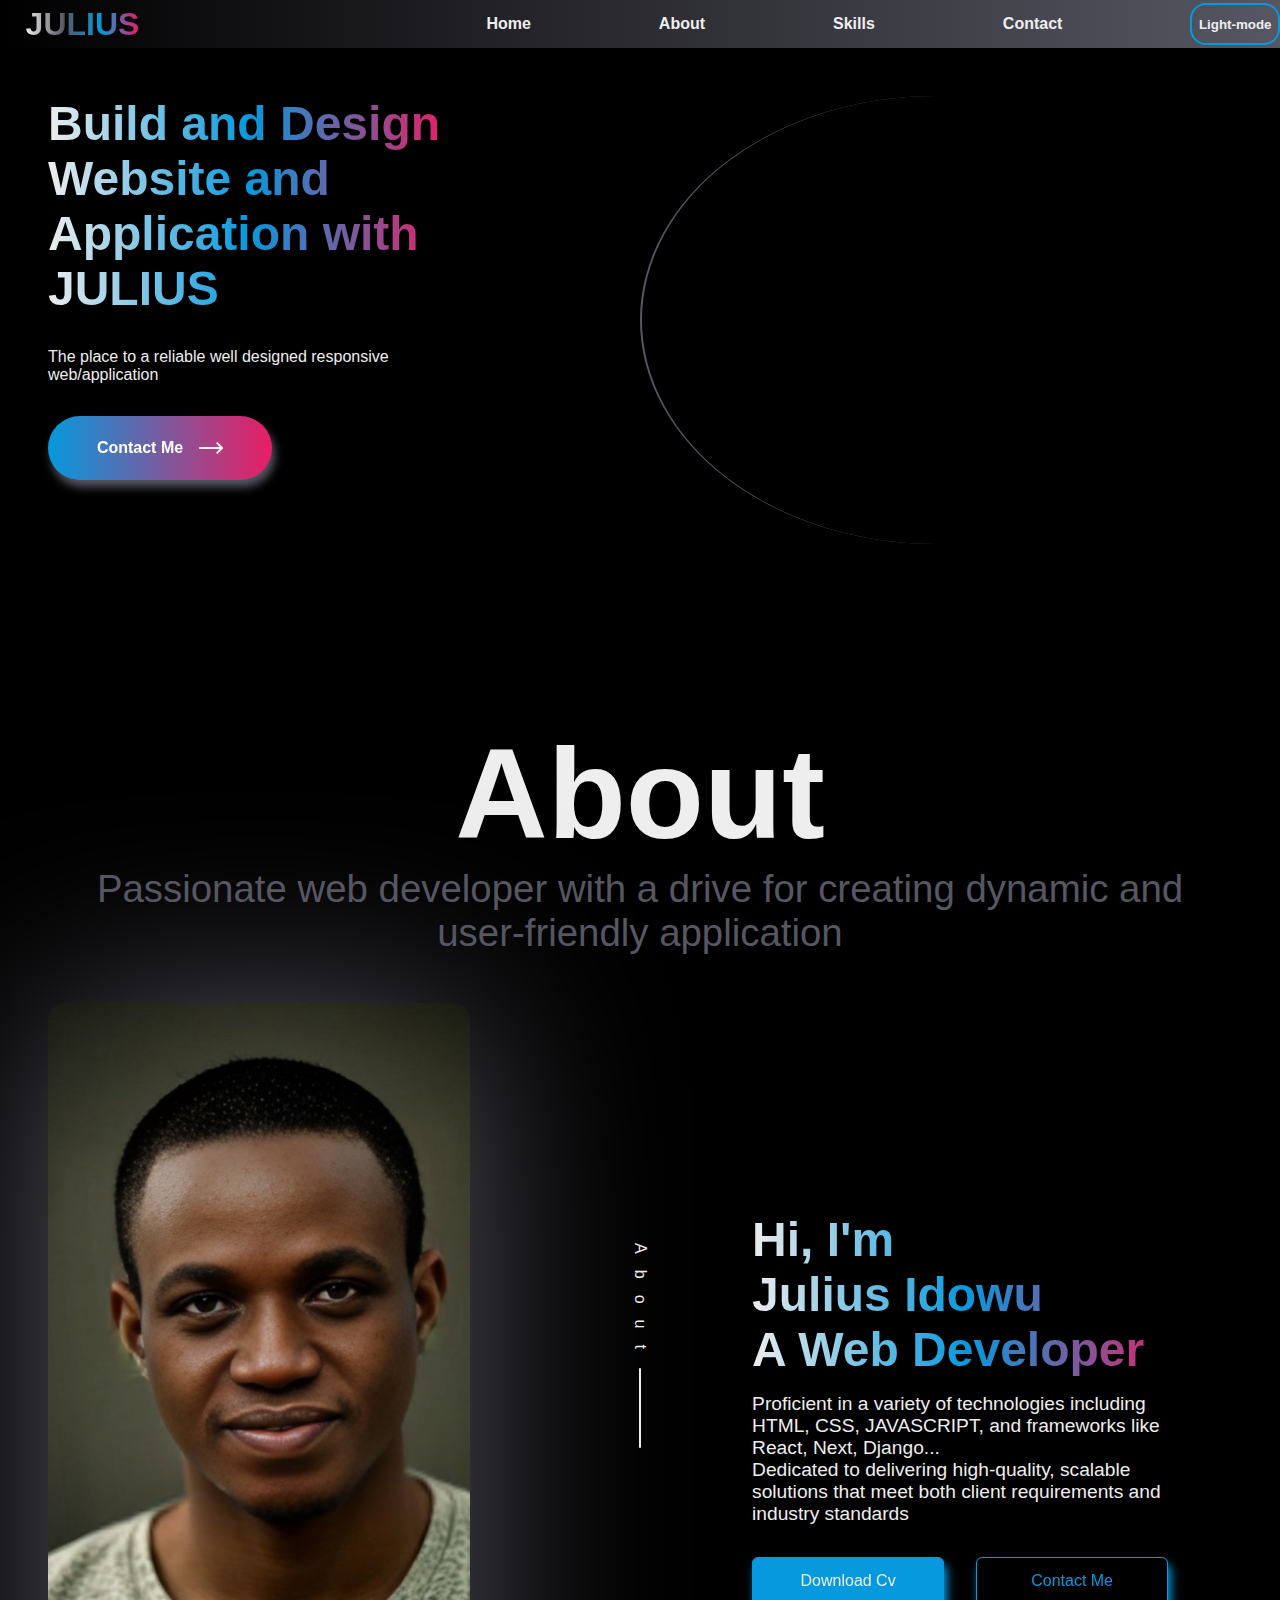
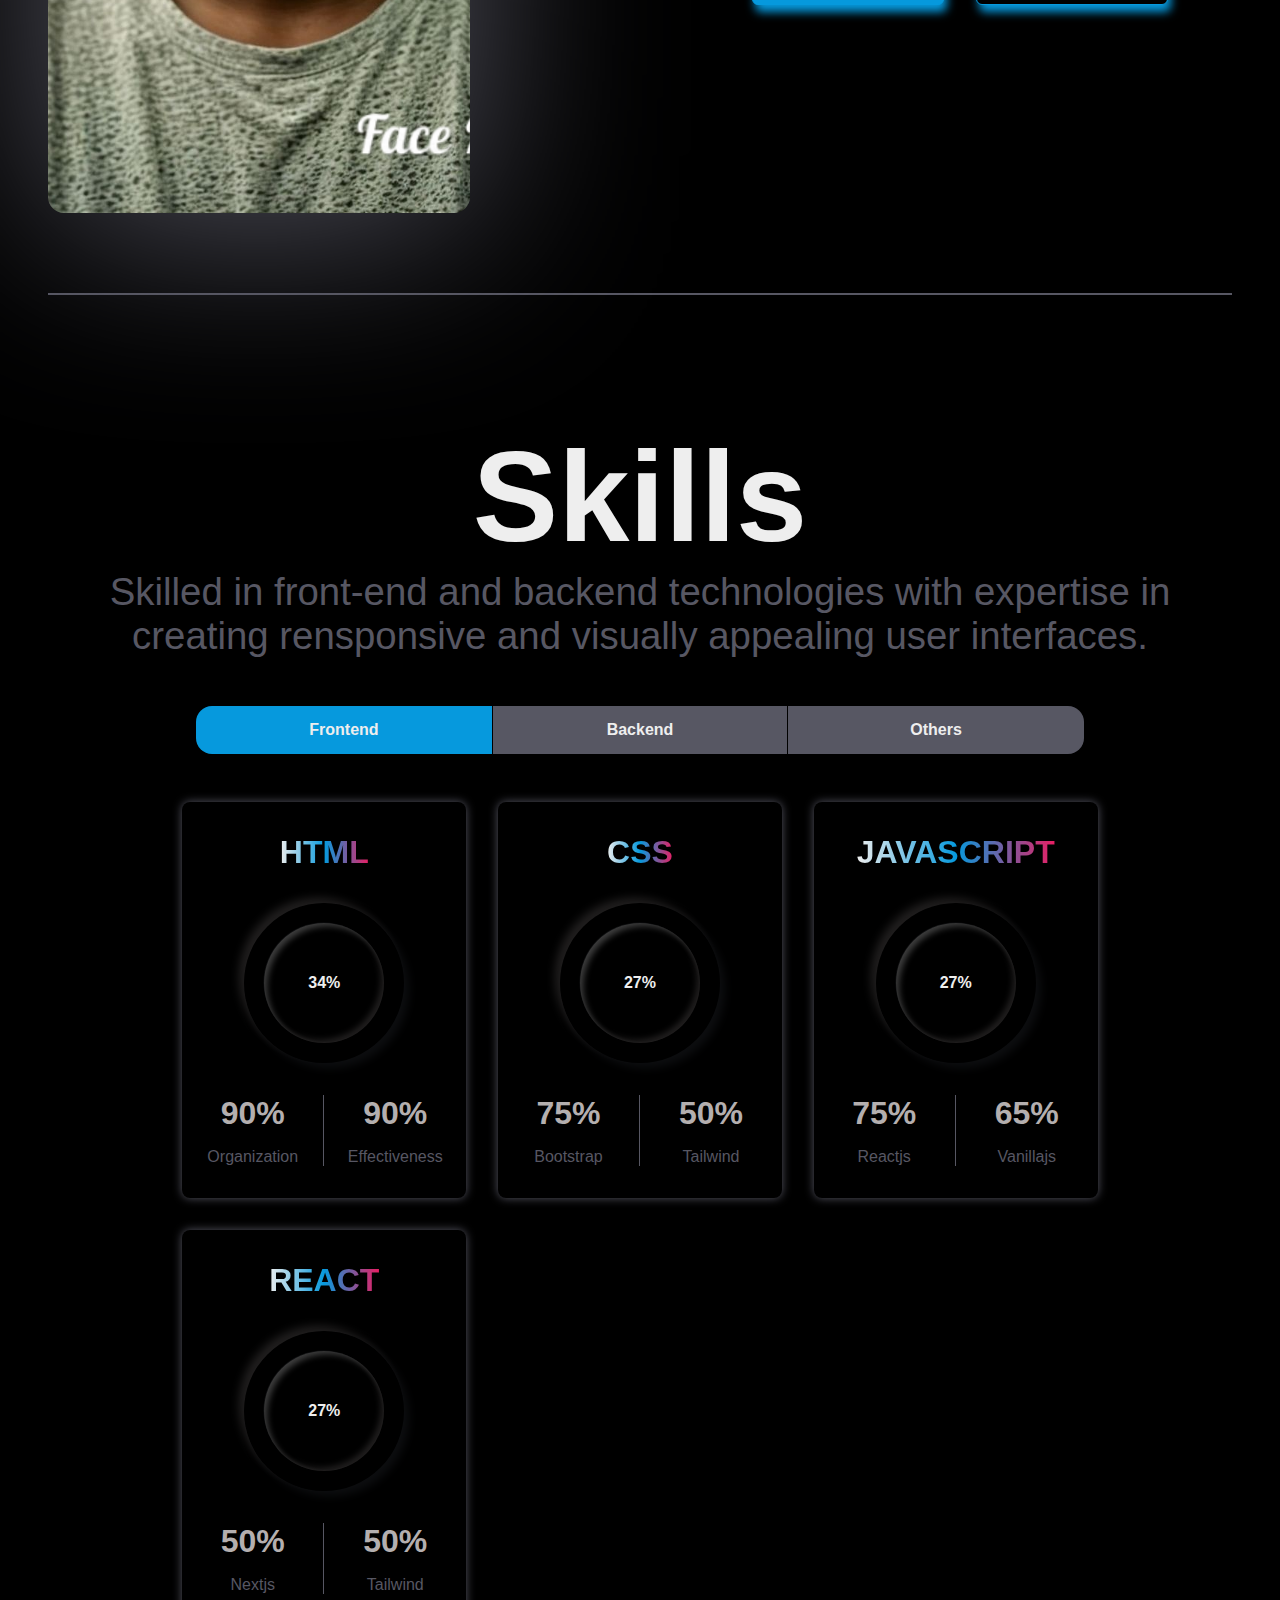
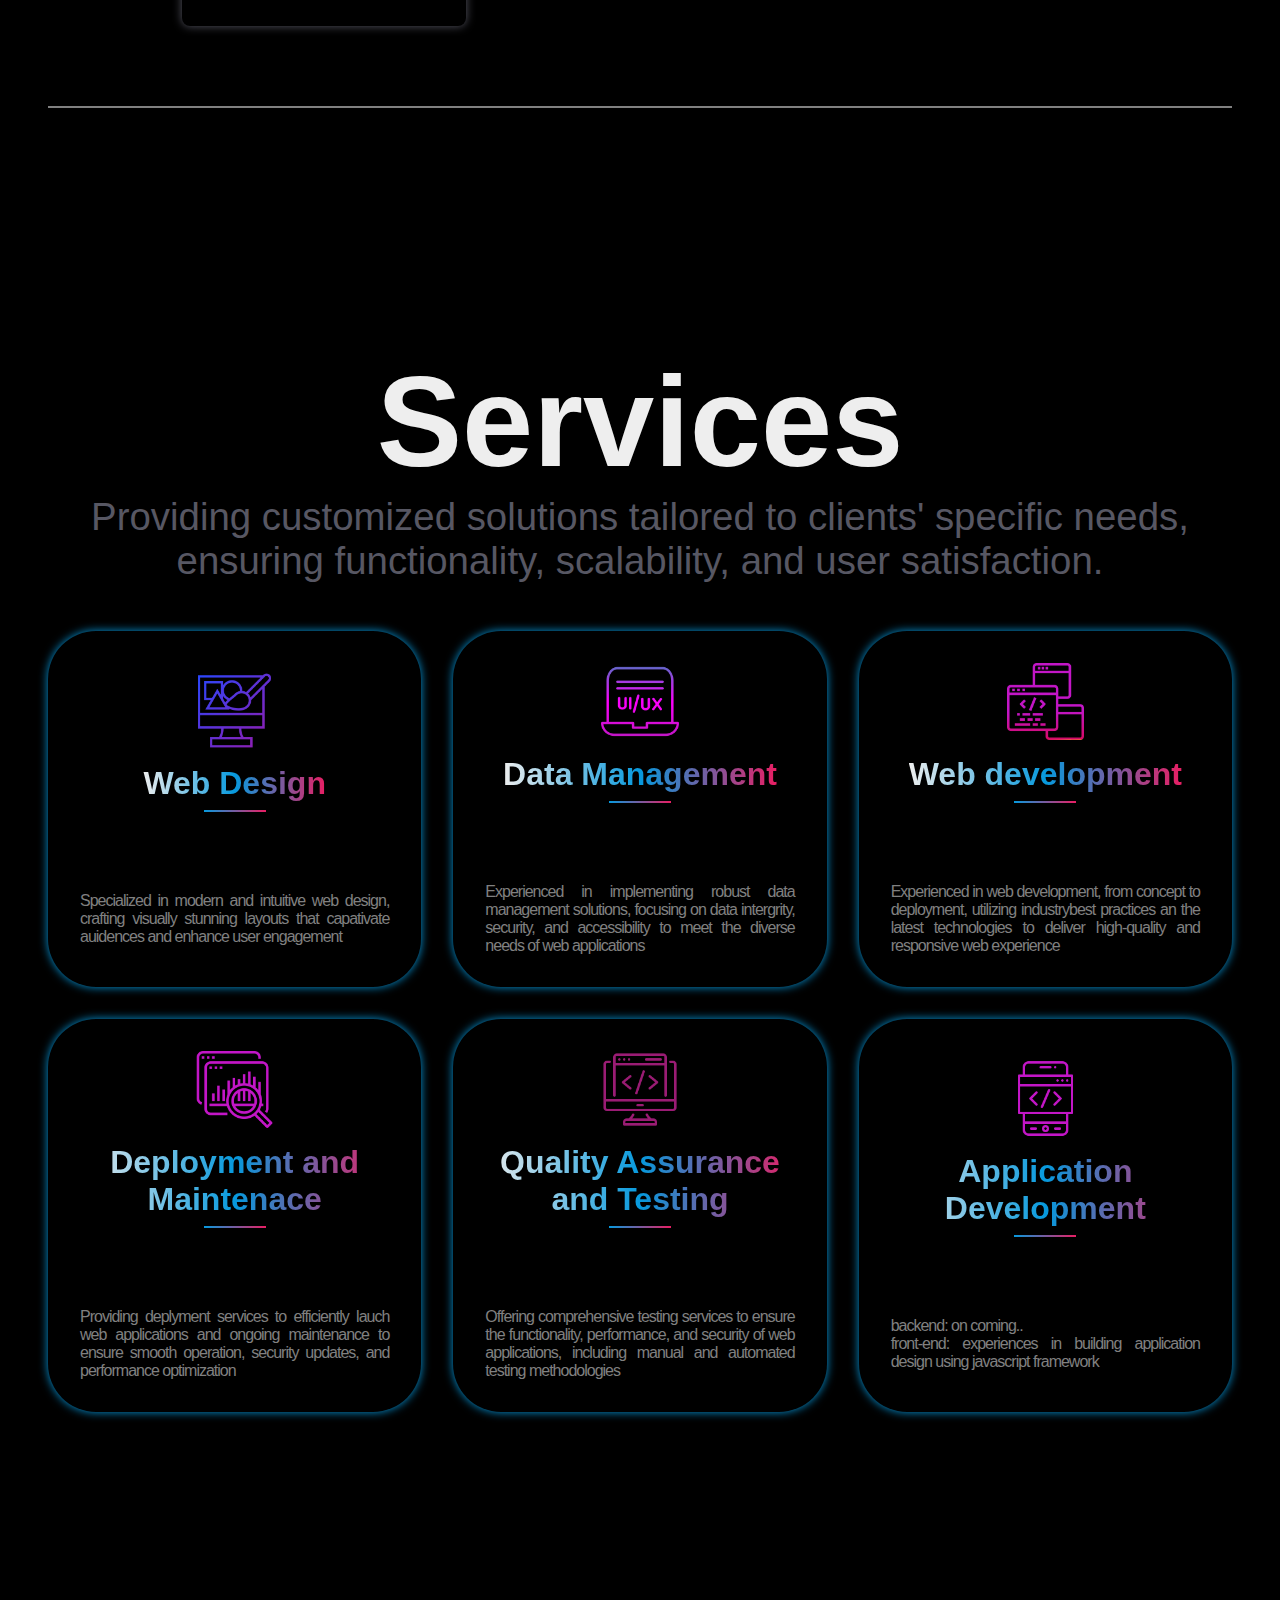
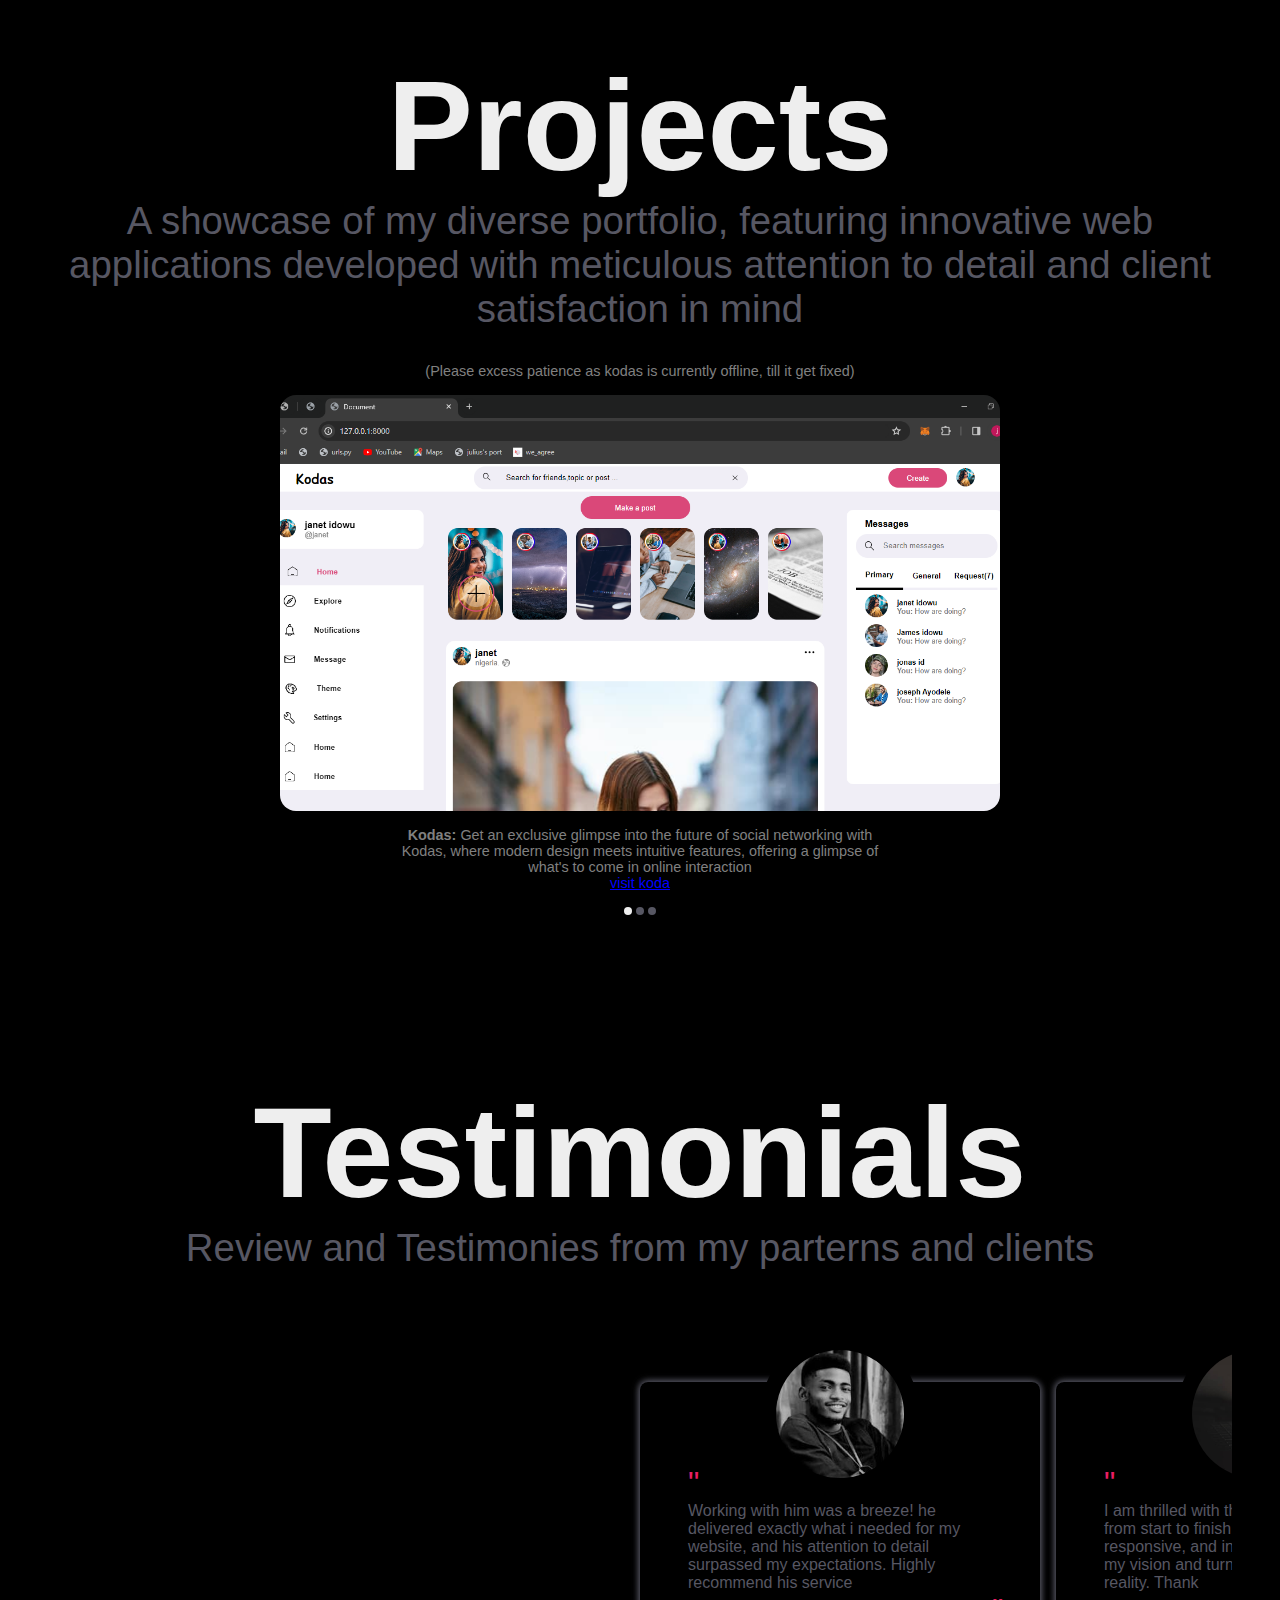
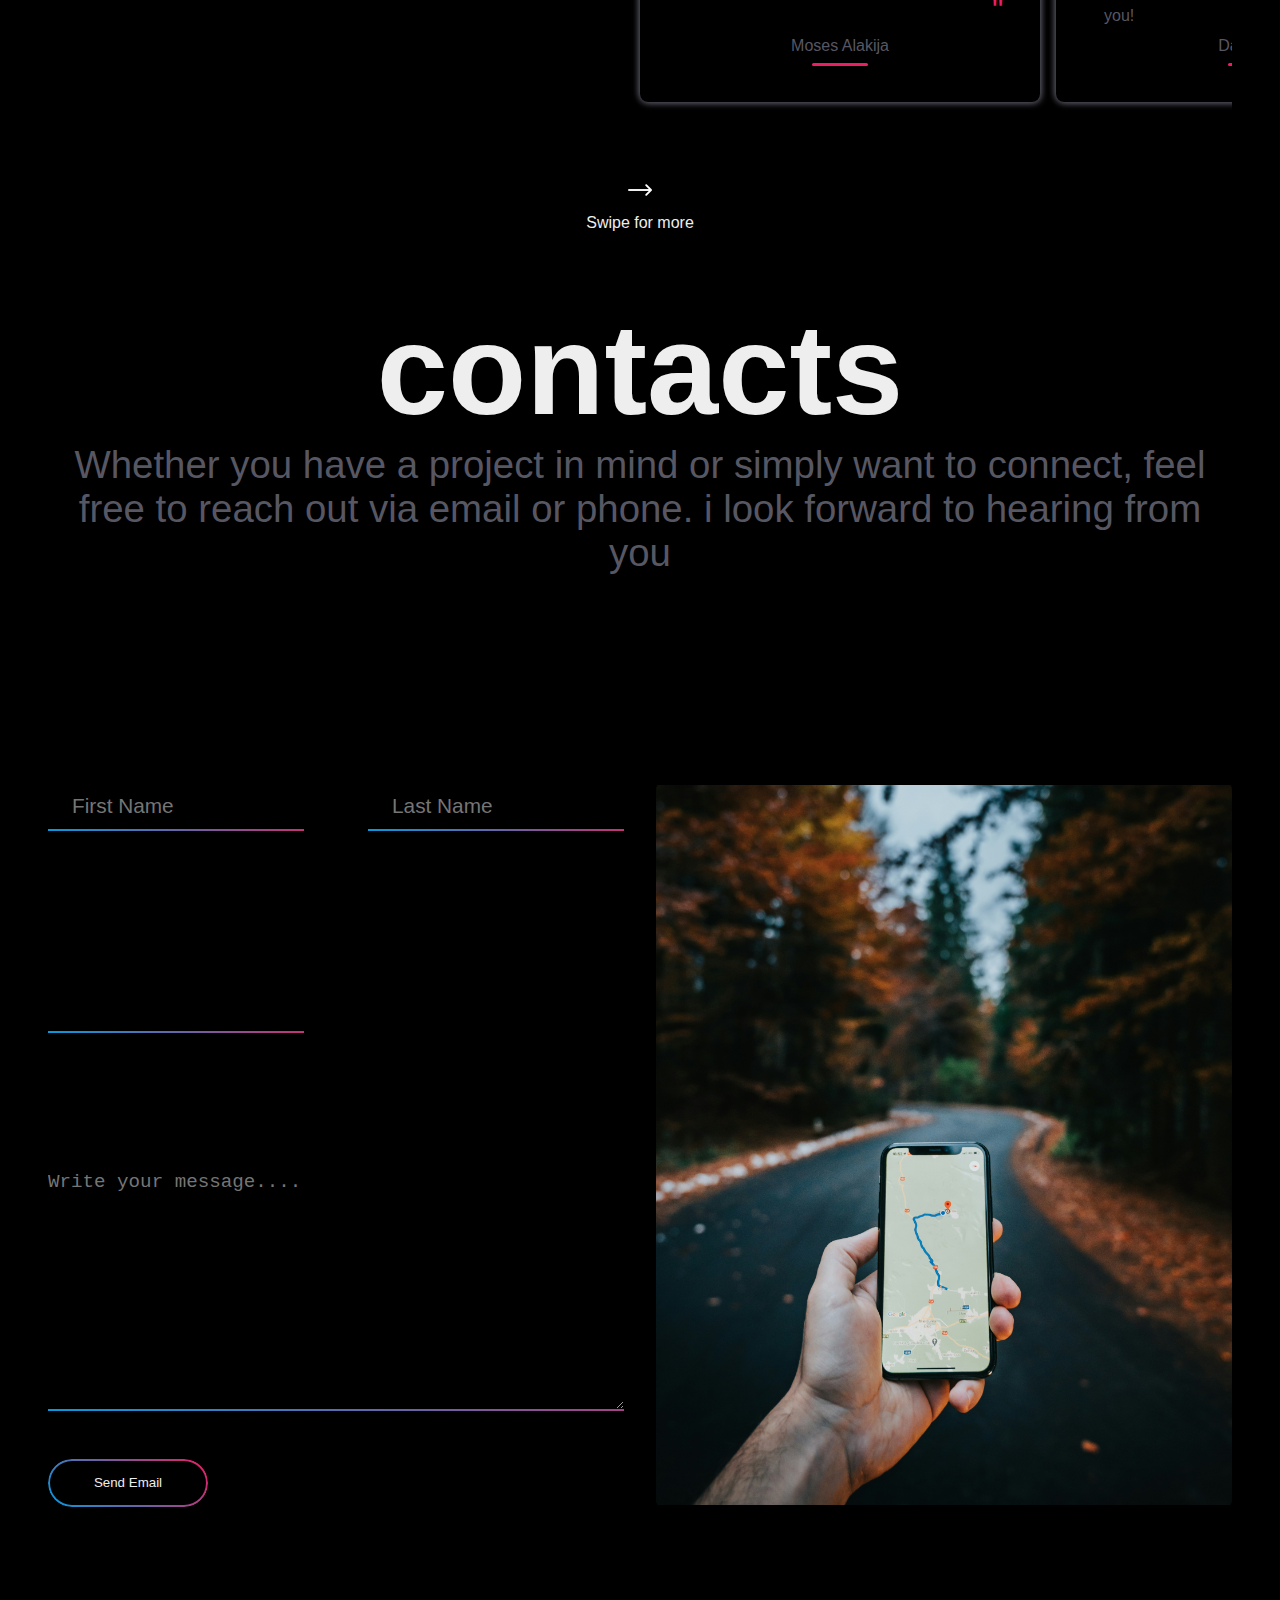
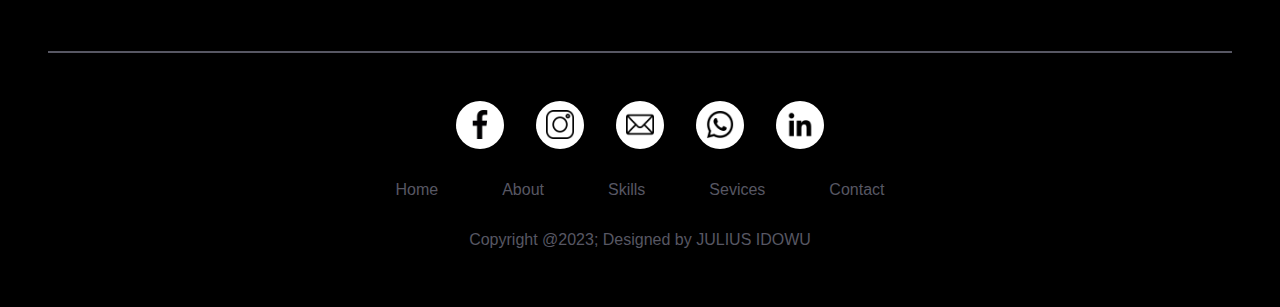
==== commit 49a22aa8: "Updated CV and made some changes" ====
--- a/index.html
+++ b/index.html
@@ -11,7 +11,7 @@
     <header class="l-header" id="header">
       <nav class="navbar">
         <div class="nav_logo">
-          <h1 class="logo"><span>JU</span> LOS</h1>
+          <h1 class="logo"><span>JU</span>LIUS</h1>
         </div>
         <div class="nav_menu" id="nav">
           <ul class="nav_list" id="nav_list">
@@ -68,7 +68,7 @@
           <div class="abt_content">
             
             <div class="abt_img">
-              <img src="./assets/img/download (1)~2.jpeg" alt="my picture">
+              <img src="./assets/img/1708990311437.jpg" alt="my picture">
             </div>
             <div class="abt">
               <p>About</p>
@@ -78,17 +78,17 @@
               <div class="abt_title">
                 <h1>Hi, I'm</h1>
                 <h2 >Julius Idowu</h2>
-                <h3>Web Developer</h3>
+                <h3>A Web Developer</h3>
               </div>
               <div class="abt_body">
 
-                <p>Proficient in a variety of technologies including HTML, CSS, JAVASCRIPT, and frameworks like React, Next, Django and so on.. <br>
+                <p>Proficient in a variety of technologies including HTML, CSS, JAVASCRIPT, and frameworks like React, Next, Django...  <br>
                   Dedicated to delivering high-quality, scalable solutions that meet both client requirements and industry standards
                 </p>
               </div>
               <div class="abt_btn">
-                <button class="abt_btn1">Download Cv</button>
-                <a href="mailto:juliusidowu21@gmail.com" class="abt_btn2">Contact Me</a>
+                <a class="abt_btn1" href="assets/Julius _Resume_755.pdf" download="Julius _Resume_755.pdf">Download Cv</a>
+                <a href="https://wa.me/2348088665315" class="abt_btn2">Contact Me</a>
               </div>
             </div>
 
@@ -426,7 +426,7 @@
               <div class="services_text">
                 <h1 class="service_title">Web Design</h1>
                 <span></span>
-                <p class="service_details">Specializing in modern and intuitive web design, crafting visually stunning layouts that capativate auidences and enhance user engagement</p>
+                <p class="service_details">Specialized in modern and intuitive web design, crafting visually stunning layouts that capativate auidences and enhance user engagement</p>
               </div>
           </div>
           <div class="services_square">
@@ -476,7 +476,7 @@
               <div class="services_text">
                 <h1 class="service_title">Application Development</h1>
                 <span></span>
-                <p class="service_details">backend: on comming.. <br> front-end: experiences in building application design using javascript framework
+                <p class="service_details">backend: on coming.. <br> front-end: experiences in building application design using javascript framework
                 </p>
               </div>
           </div>
@@ -600,7 +600,4 @@
 
     <script src="js/script1.js"></script>
   </body>
-</html>
-
-
-
+</html>--- a/css/style1.css
+++ b/css/style1.css
@@ -395,7 +395,7 @@
 
 .abt_img > img{
     height: 100%;
-    width: 35vw;
+    width: 33vw;
     object-fit: cover;
     overflow: hidden;
     object-position: top;
@@ -494,6 +494,12 @@
 .abt_body > p{
     /* margin-left: -1.5rem; */
     font-size: 1.5vw;
+}
+
+.abt_btn1{
+    display: flex;
+    align-items: center;
+    justify-content: center;
 }
 
 .abt_btn1, .abt_btn2{
@@ -1006,6 +1012,7 @@
     -webkit-text-fill-color: transparent;
     -webkit-background-clip: text;
     background-clip: text;
+    text-align: center;
 }
 
 .service_details{
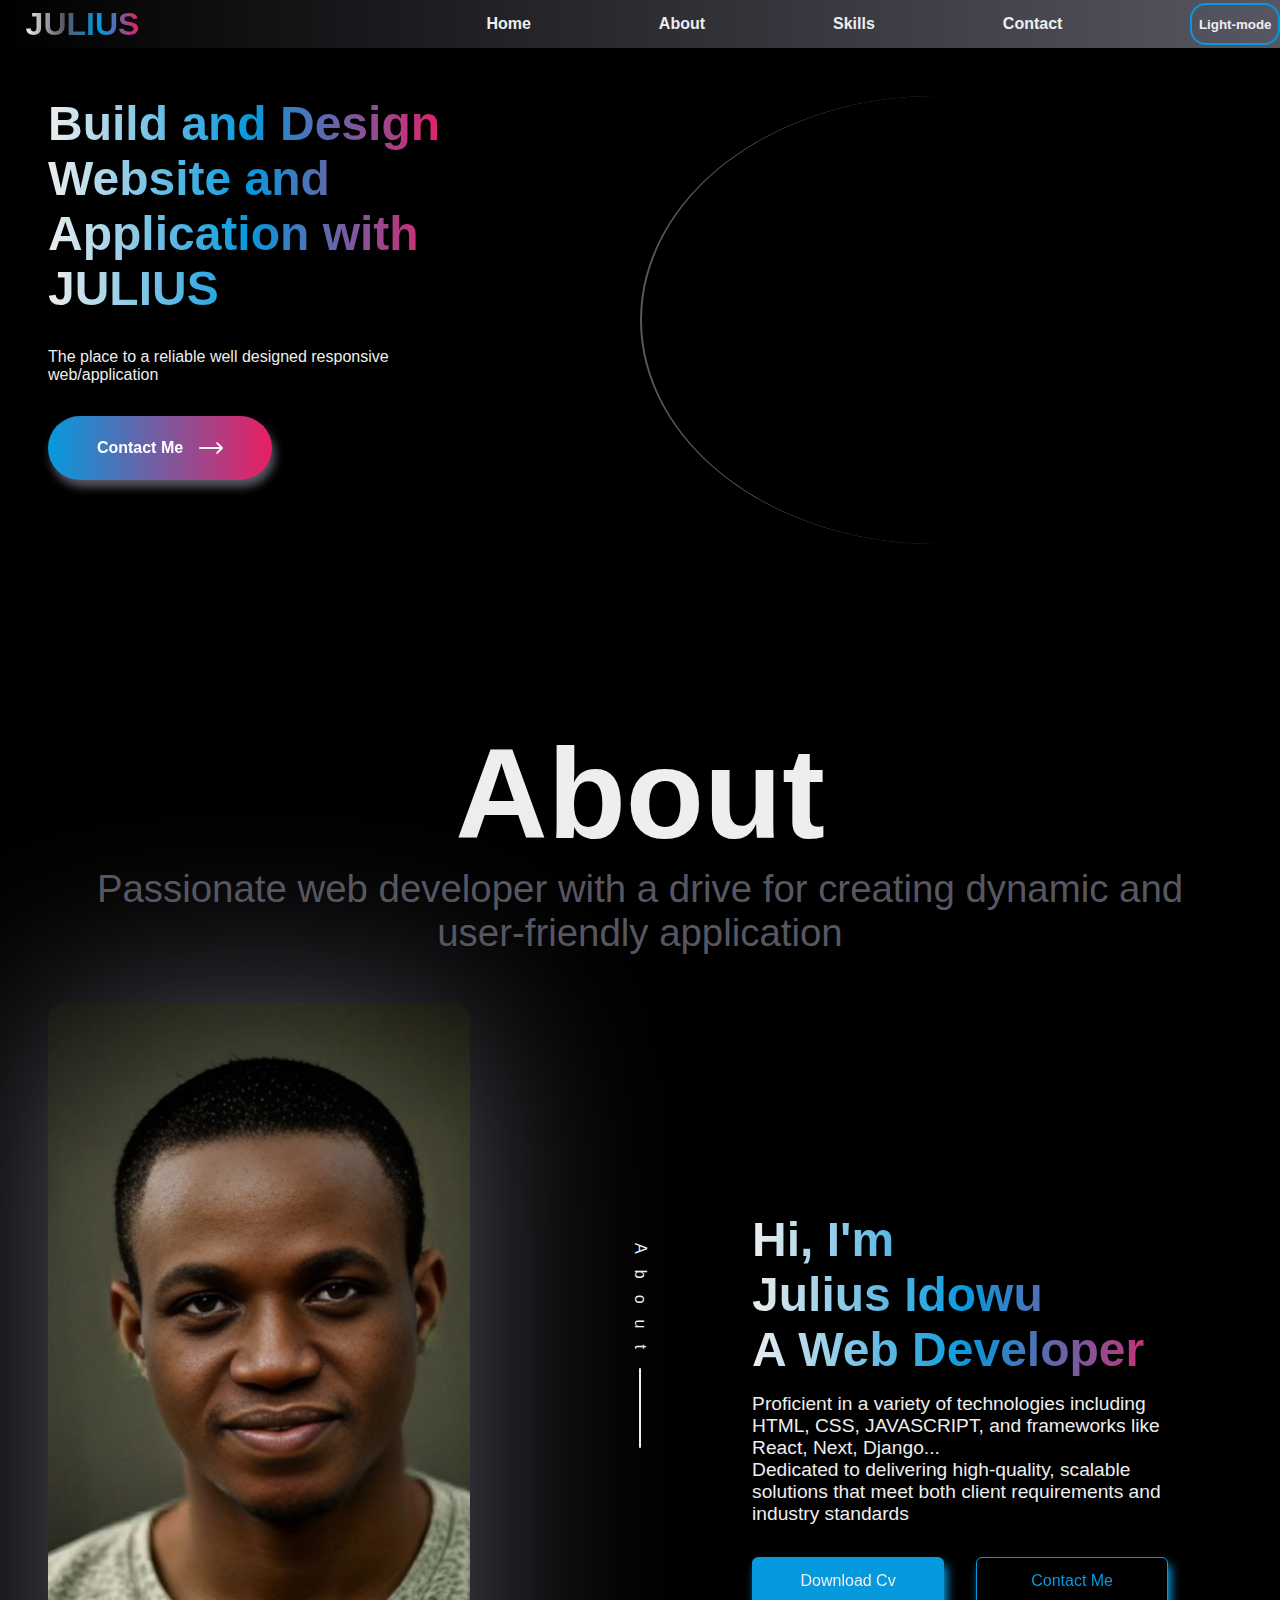
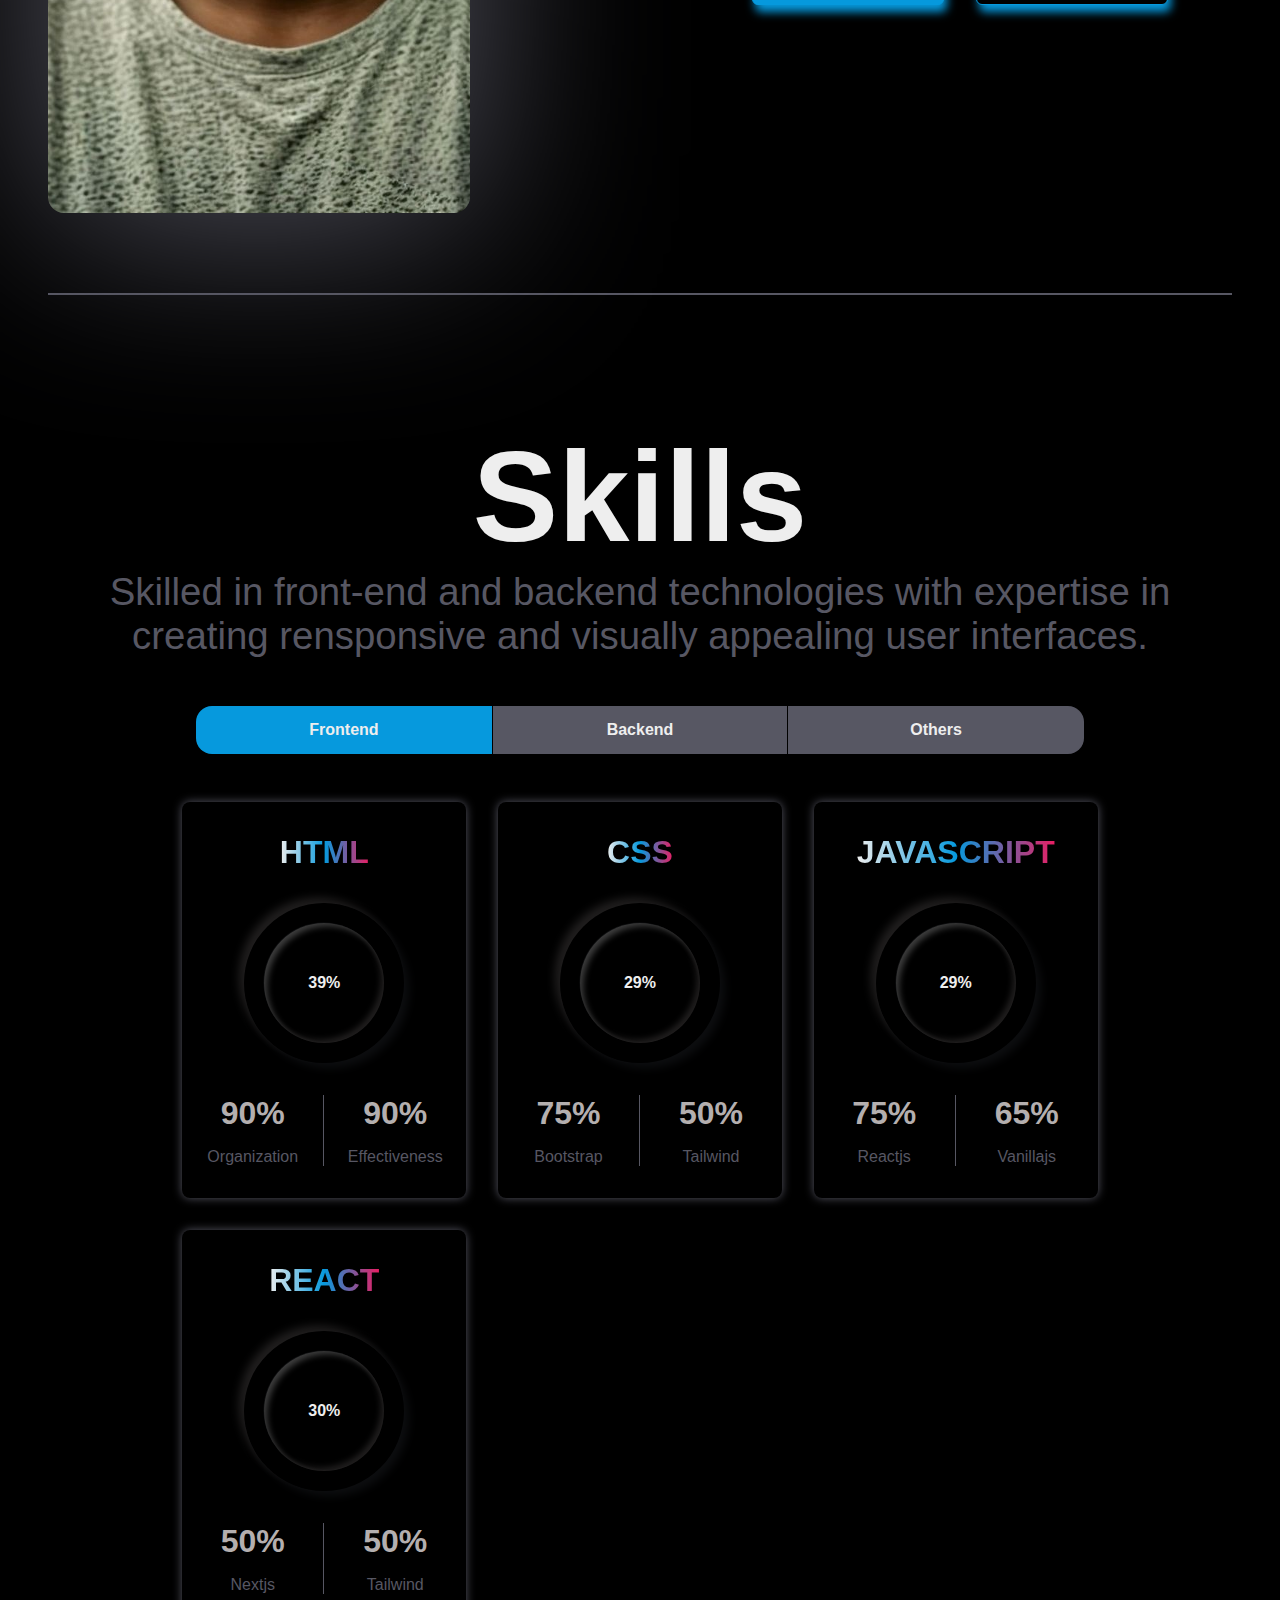
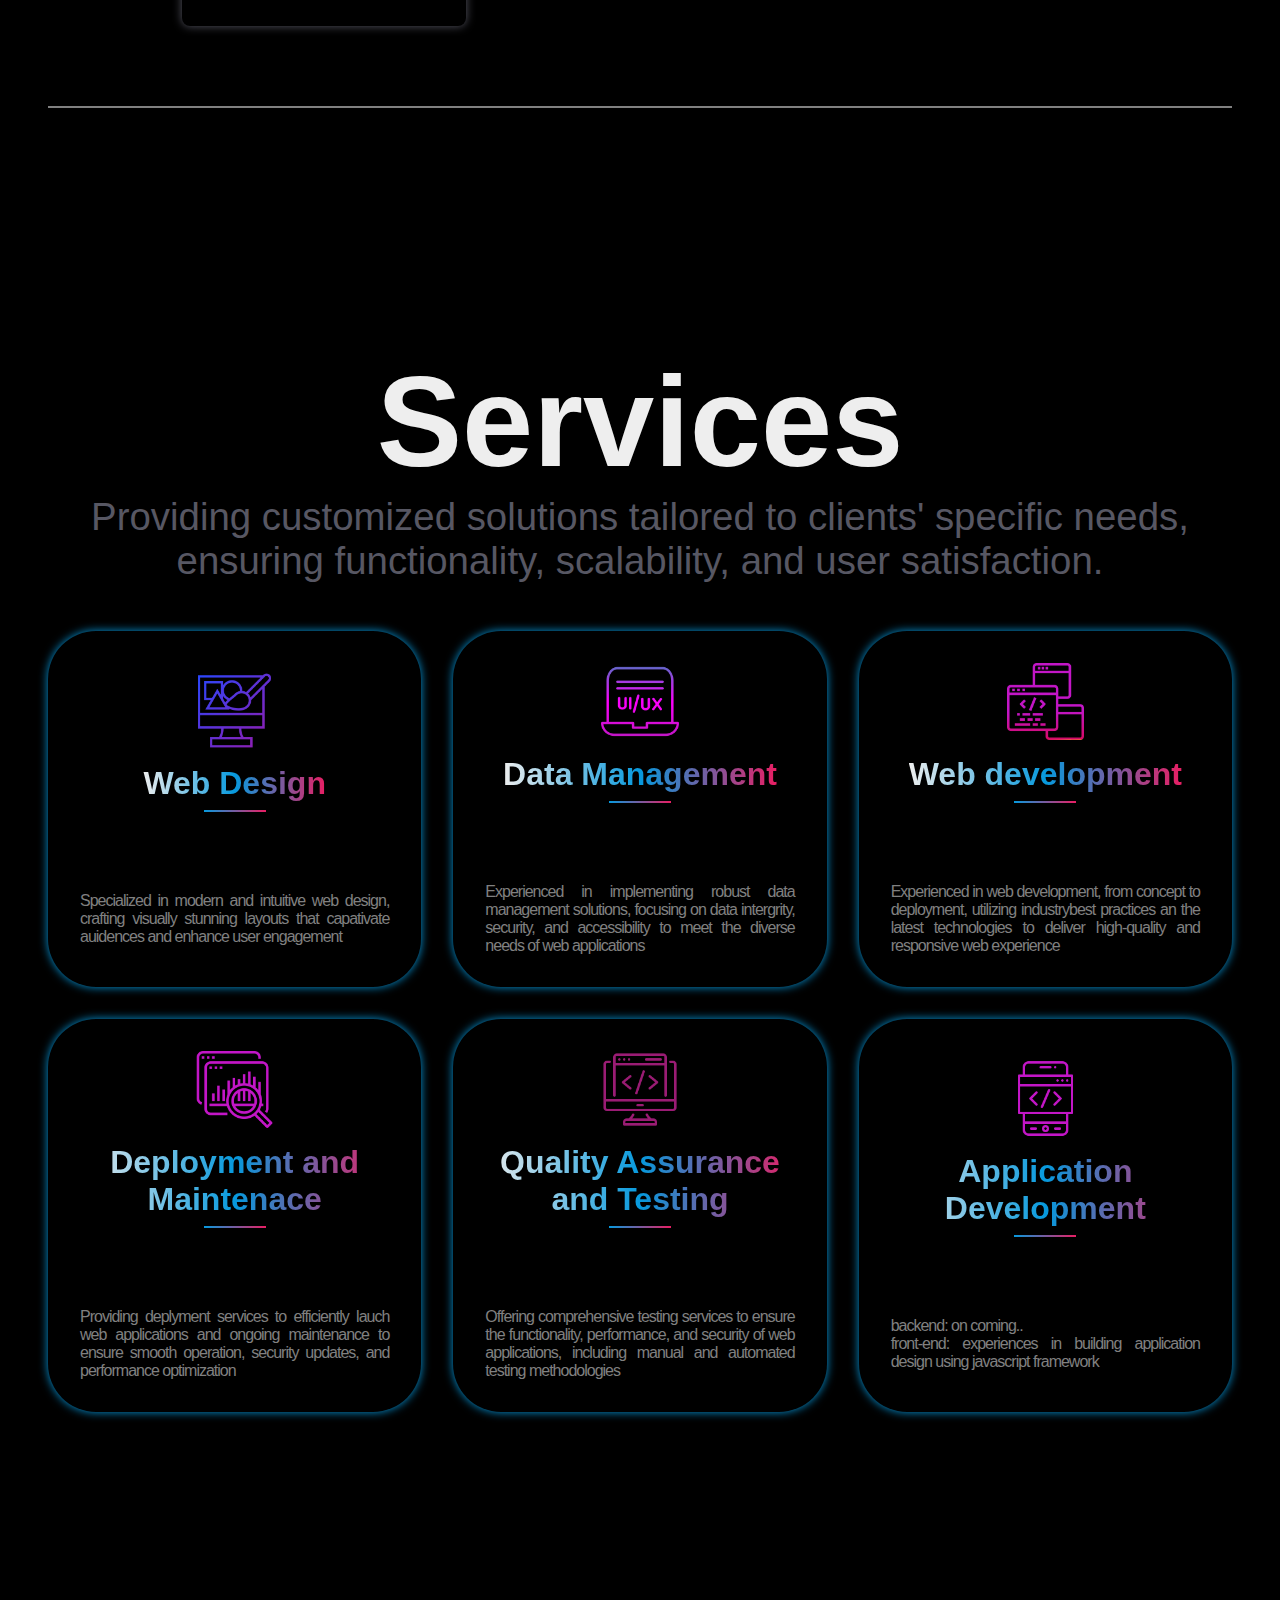
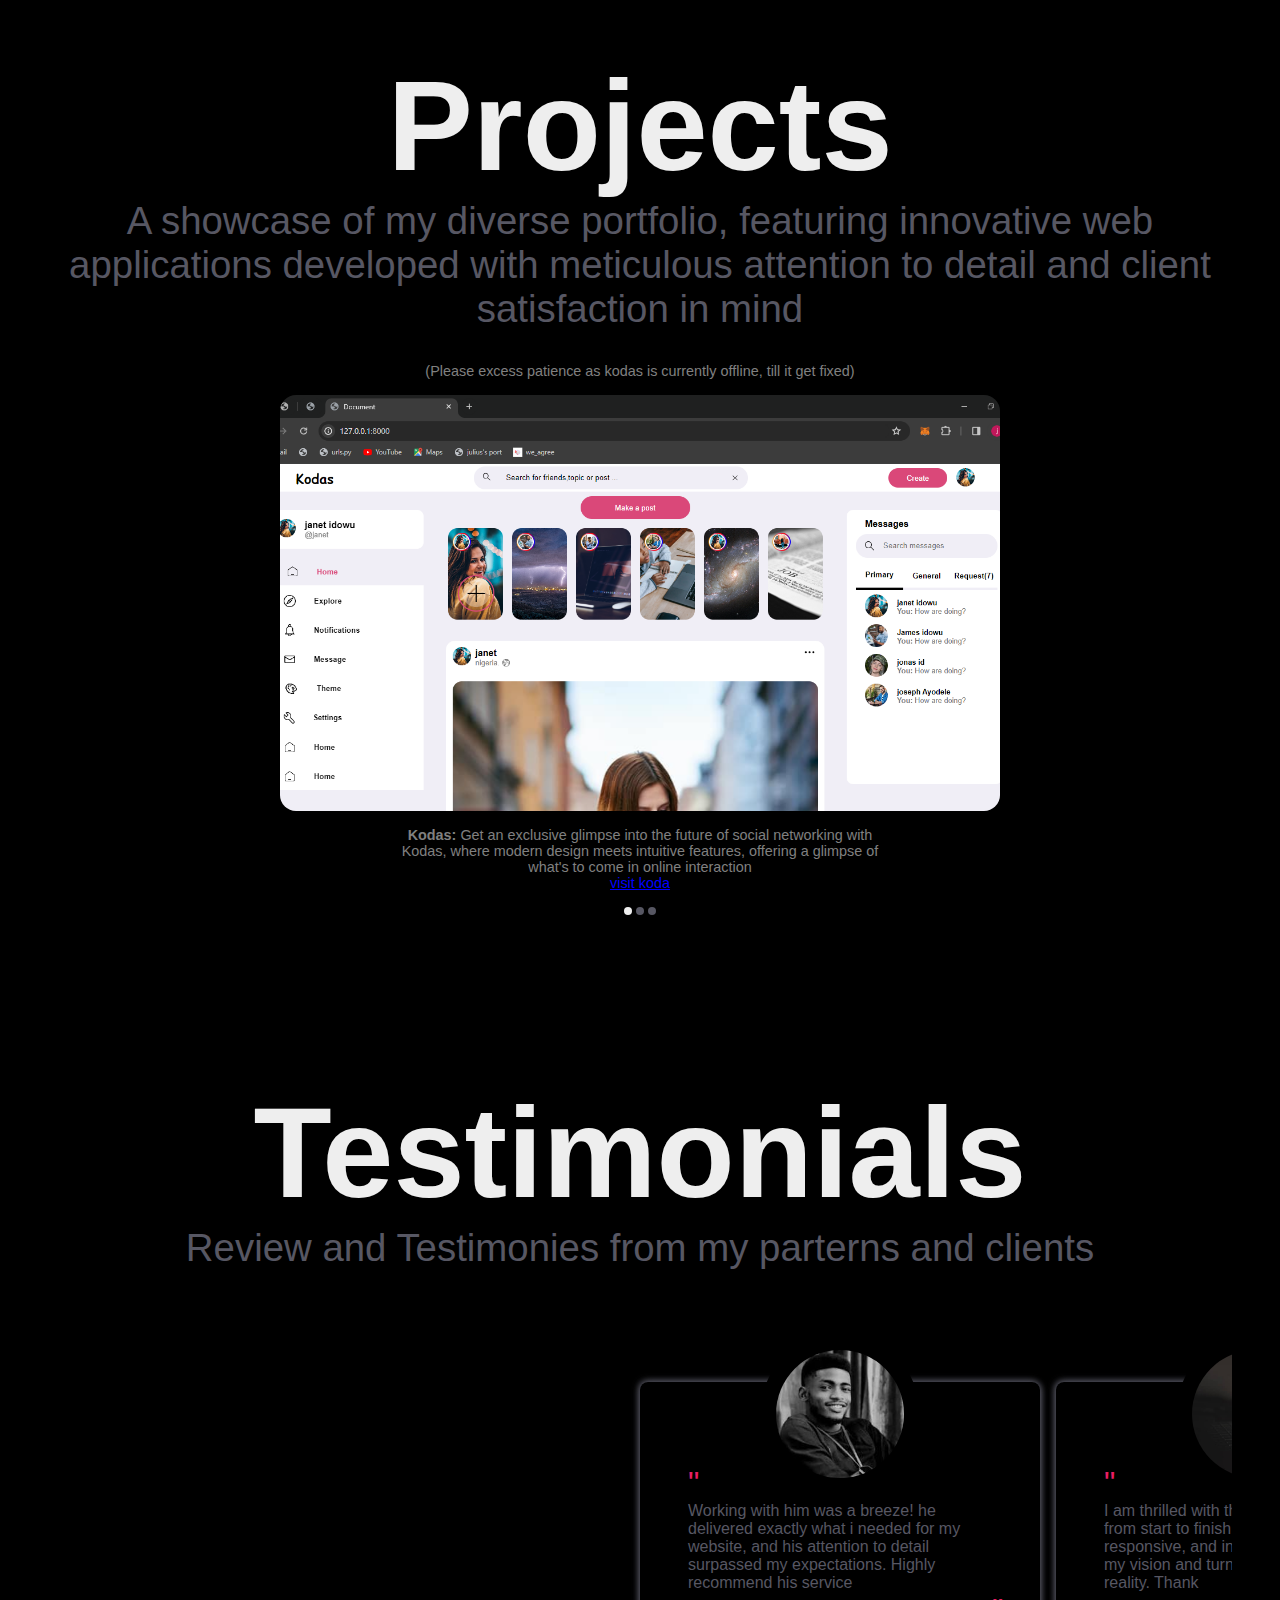
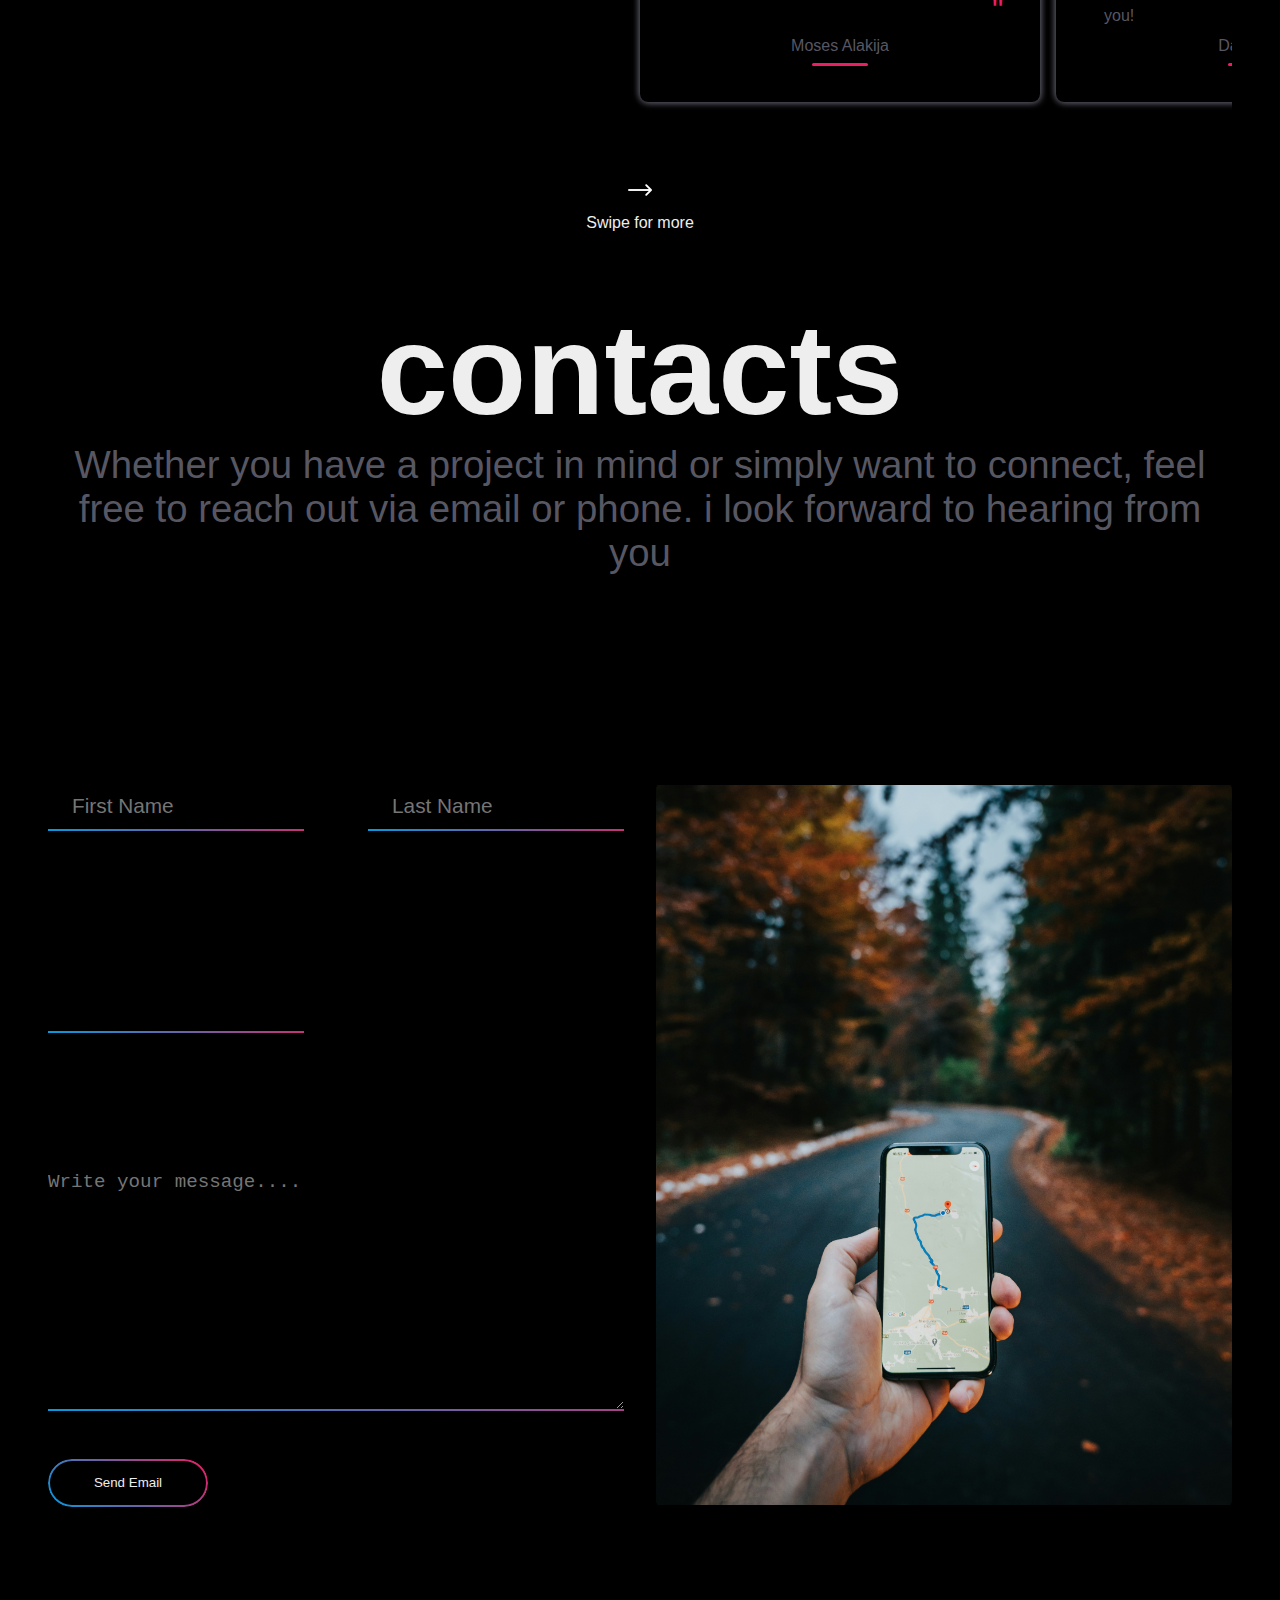
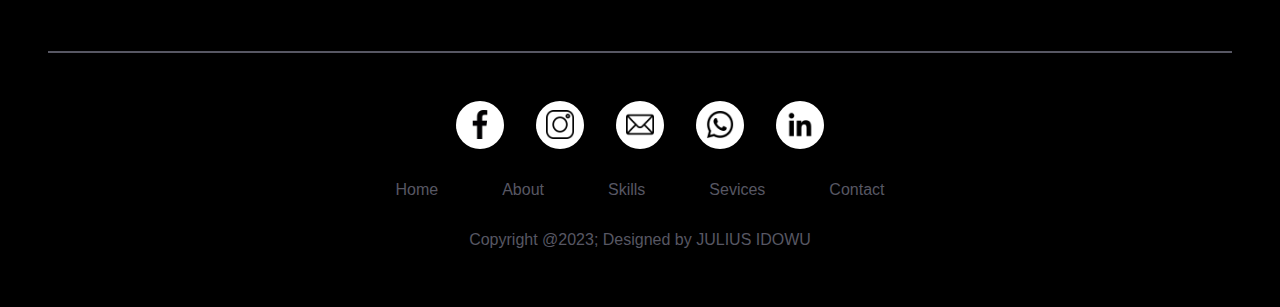
==== commit 35cffb0d: "Updated CV and made some changes" ====
--- a/index.html
+++ b/index.html
@@ -5,7 +5,7 @@
     <meta http-equiv="X-UA-Compatible" content="IE=edge" />
     <meta name="viewport" content="width=device-width, initial-scale=1.0" />
     <link rel="stylesheet" href="css/style1.css" />
-    <title>Document</title>
+    <title>Julius Idowu Portfolio</title>
   </head>
   <body id="body">
     <header class="l-header" id="header">
@@ -68,7 +68,7 @@
           <div class="abt_content">
             
             <div class="abt_img">
-              <img src="./assets/img/1708990311437.jpg" alt="my picture">
+              <img src="./assets/img/1708990311437-Photoroom (1).jpg" alt="my picture">
             </div>
             <div class="abt">
               <p>About</p>
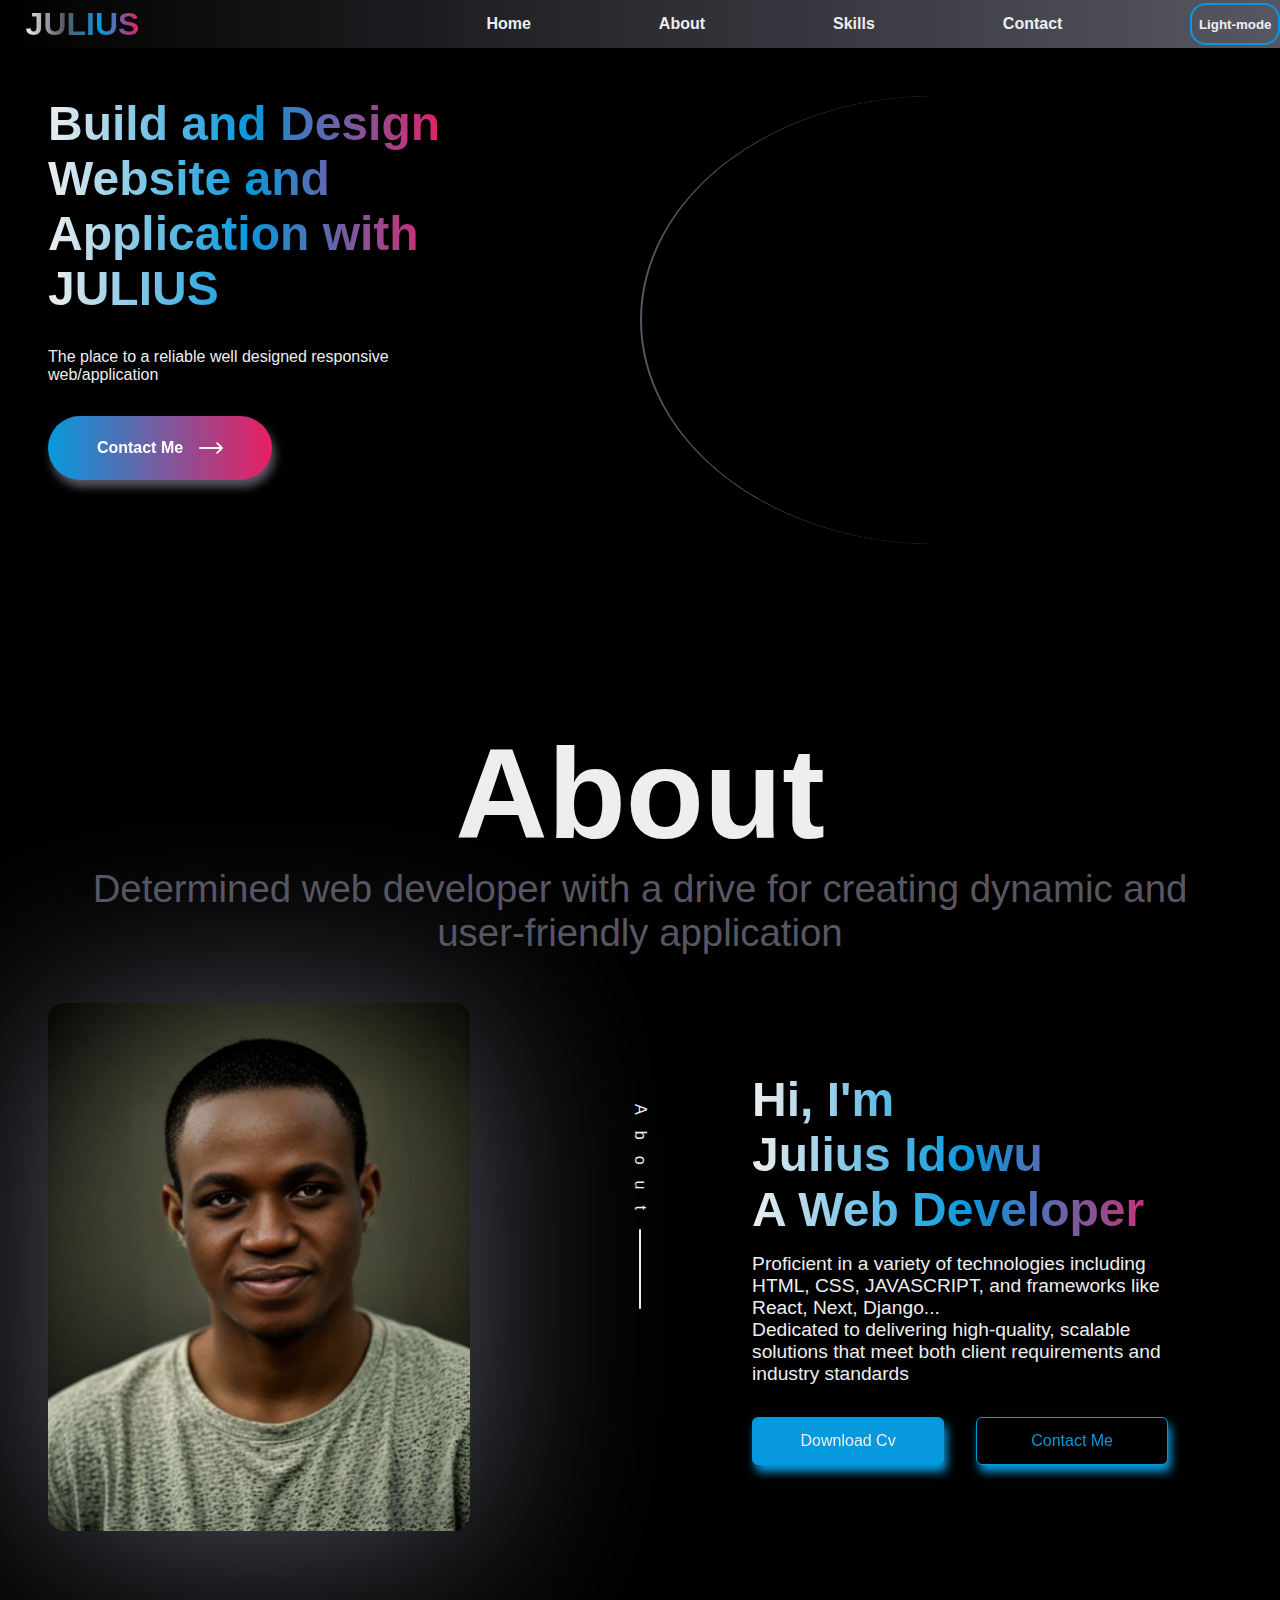
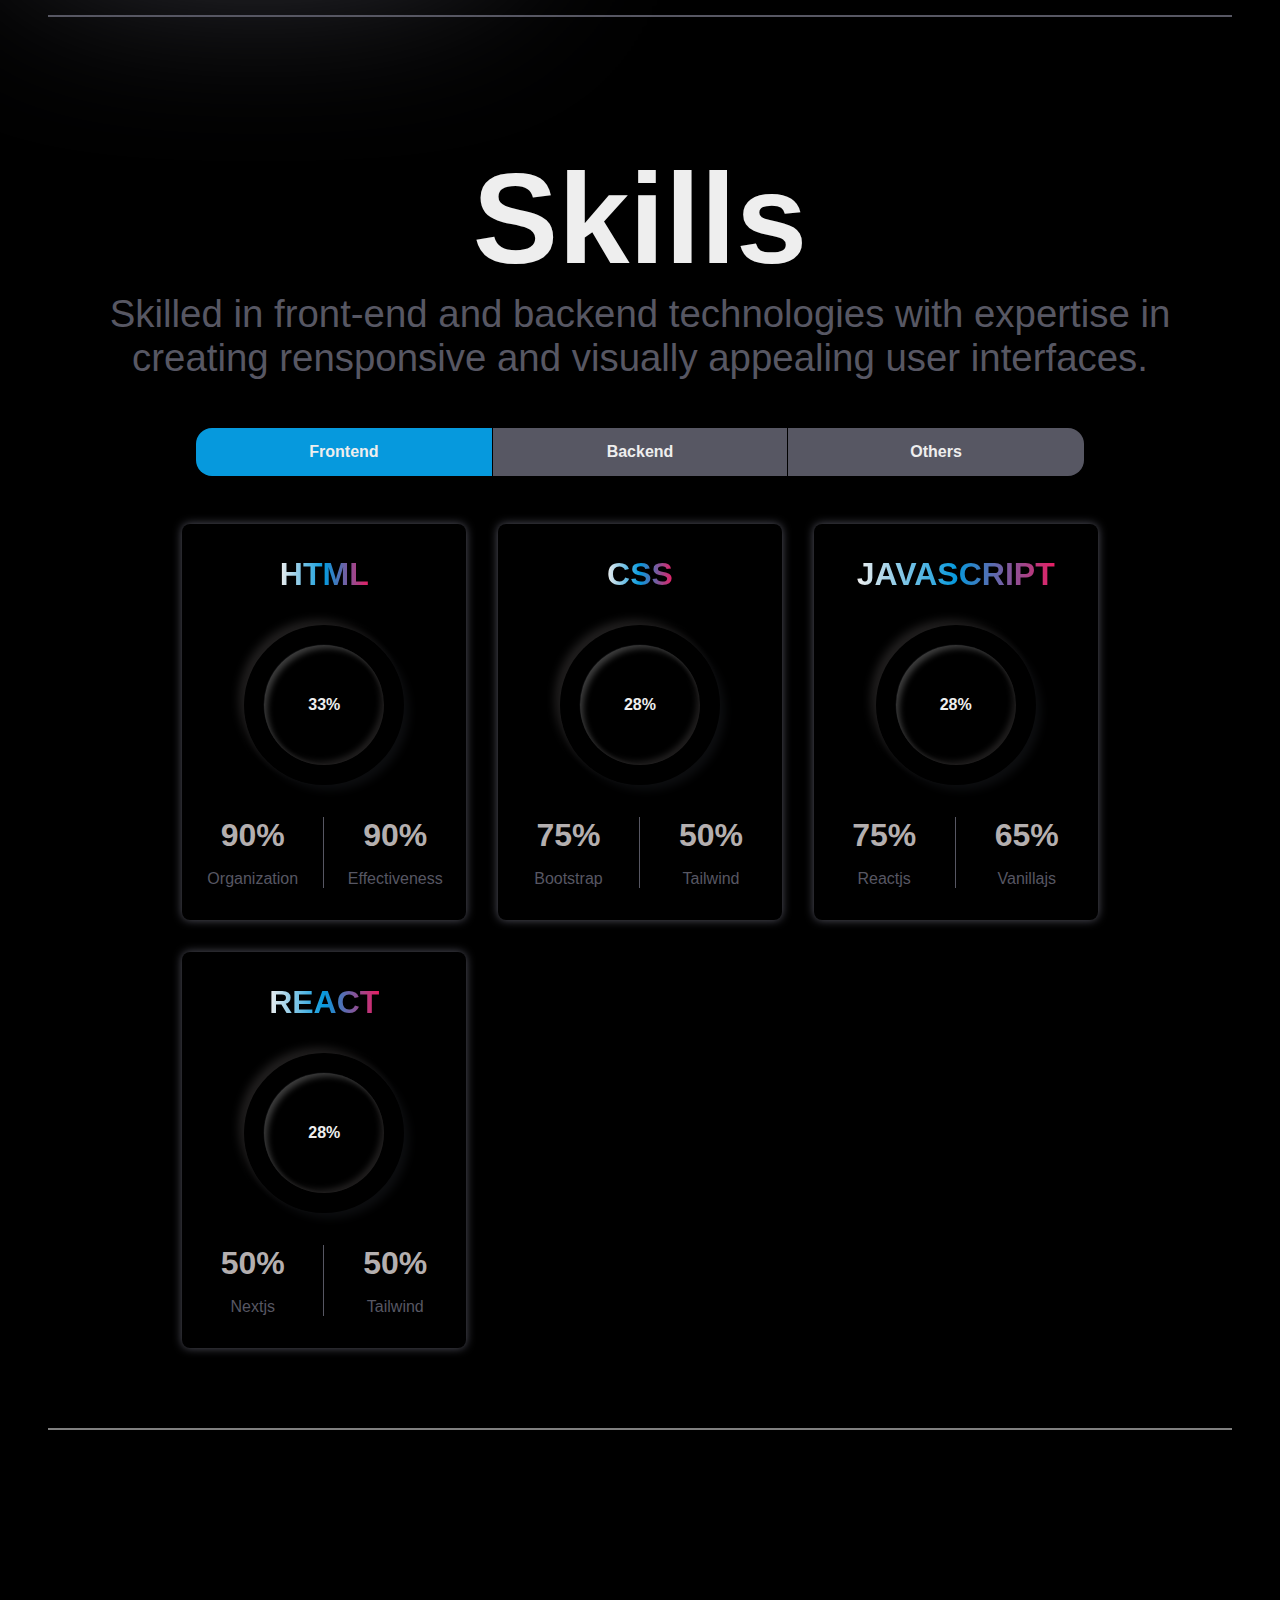
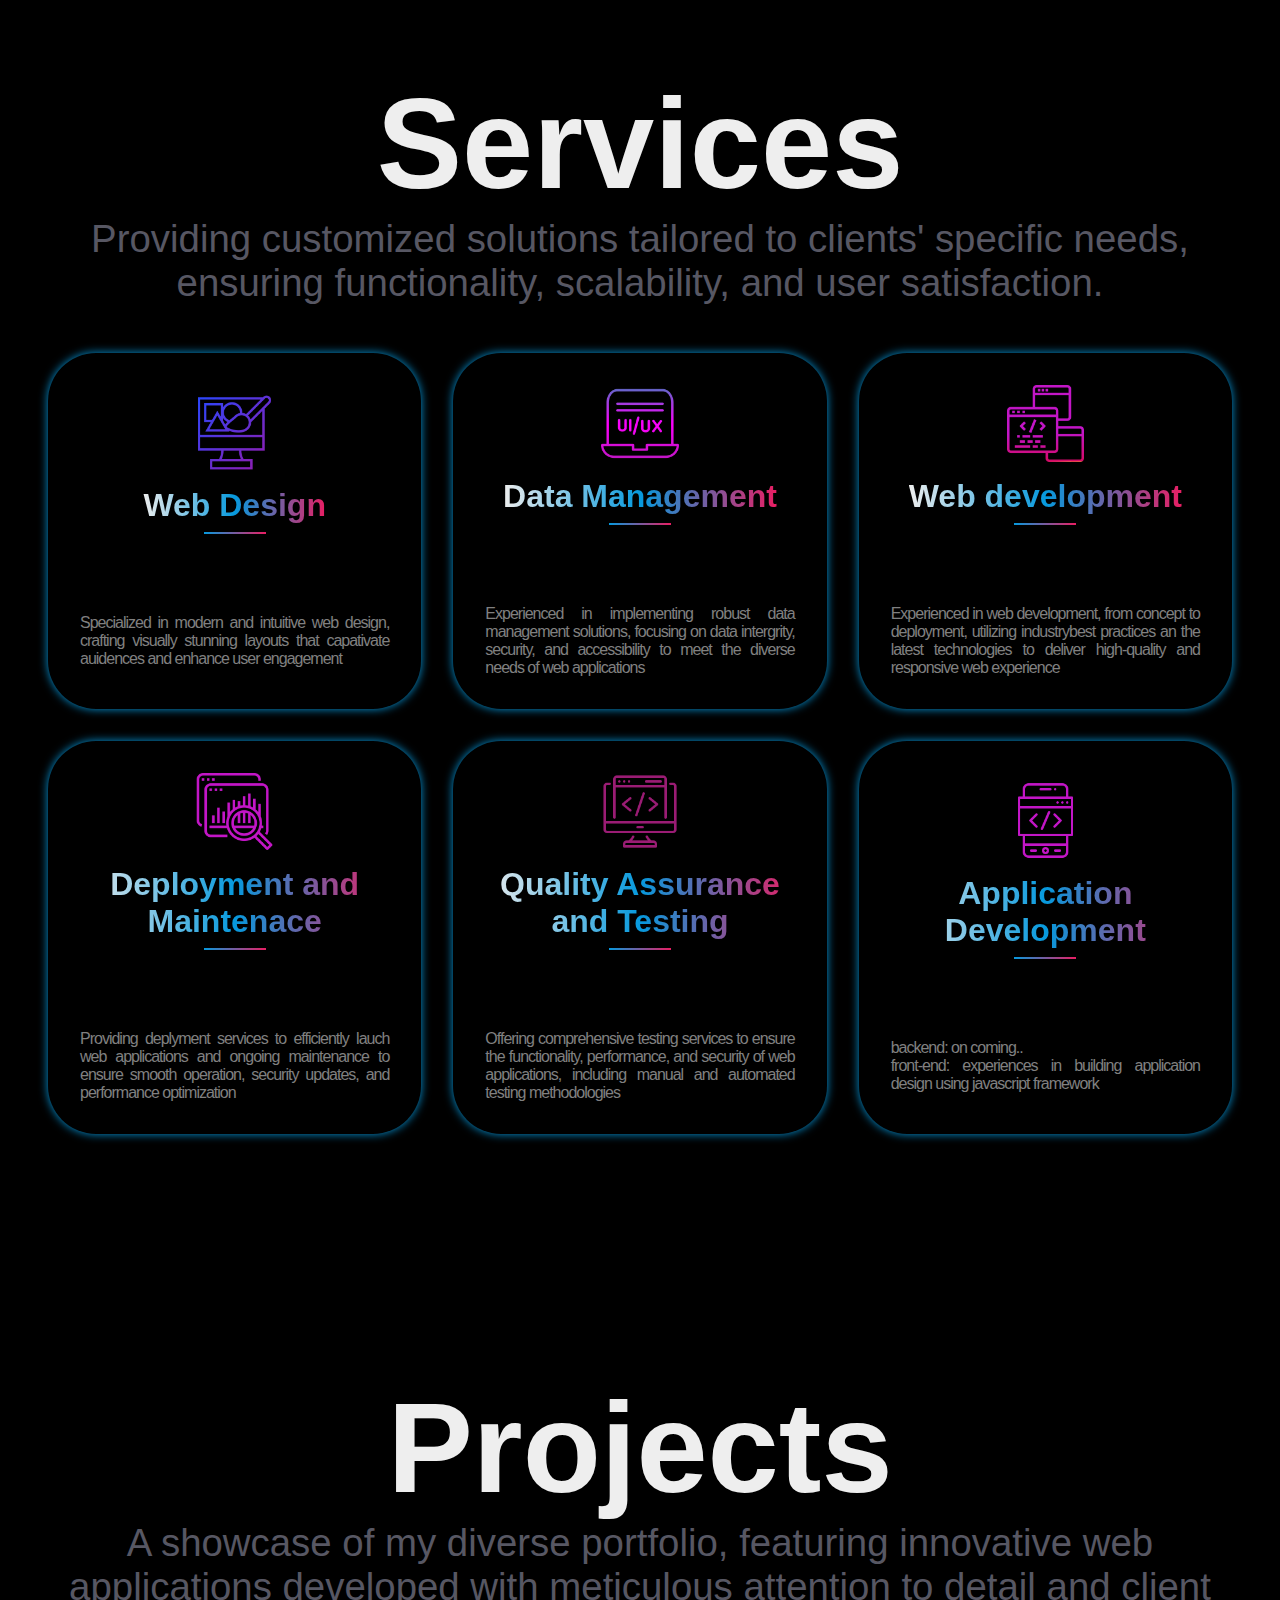
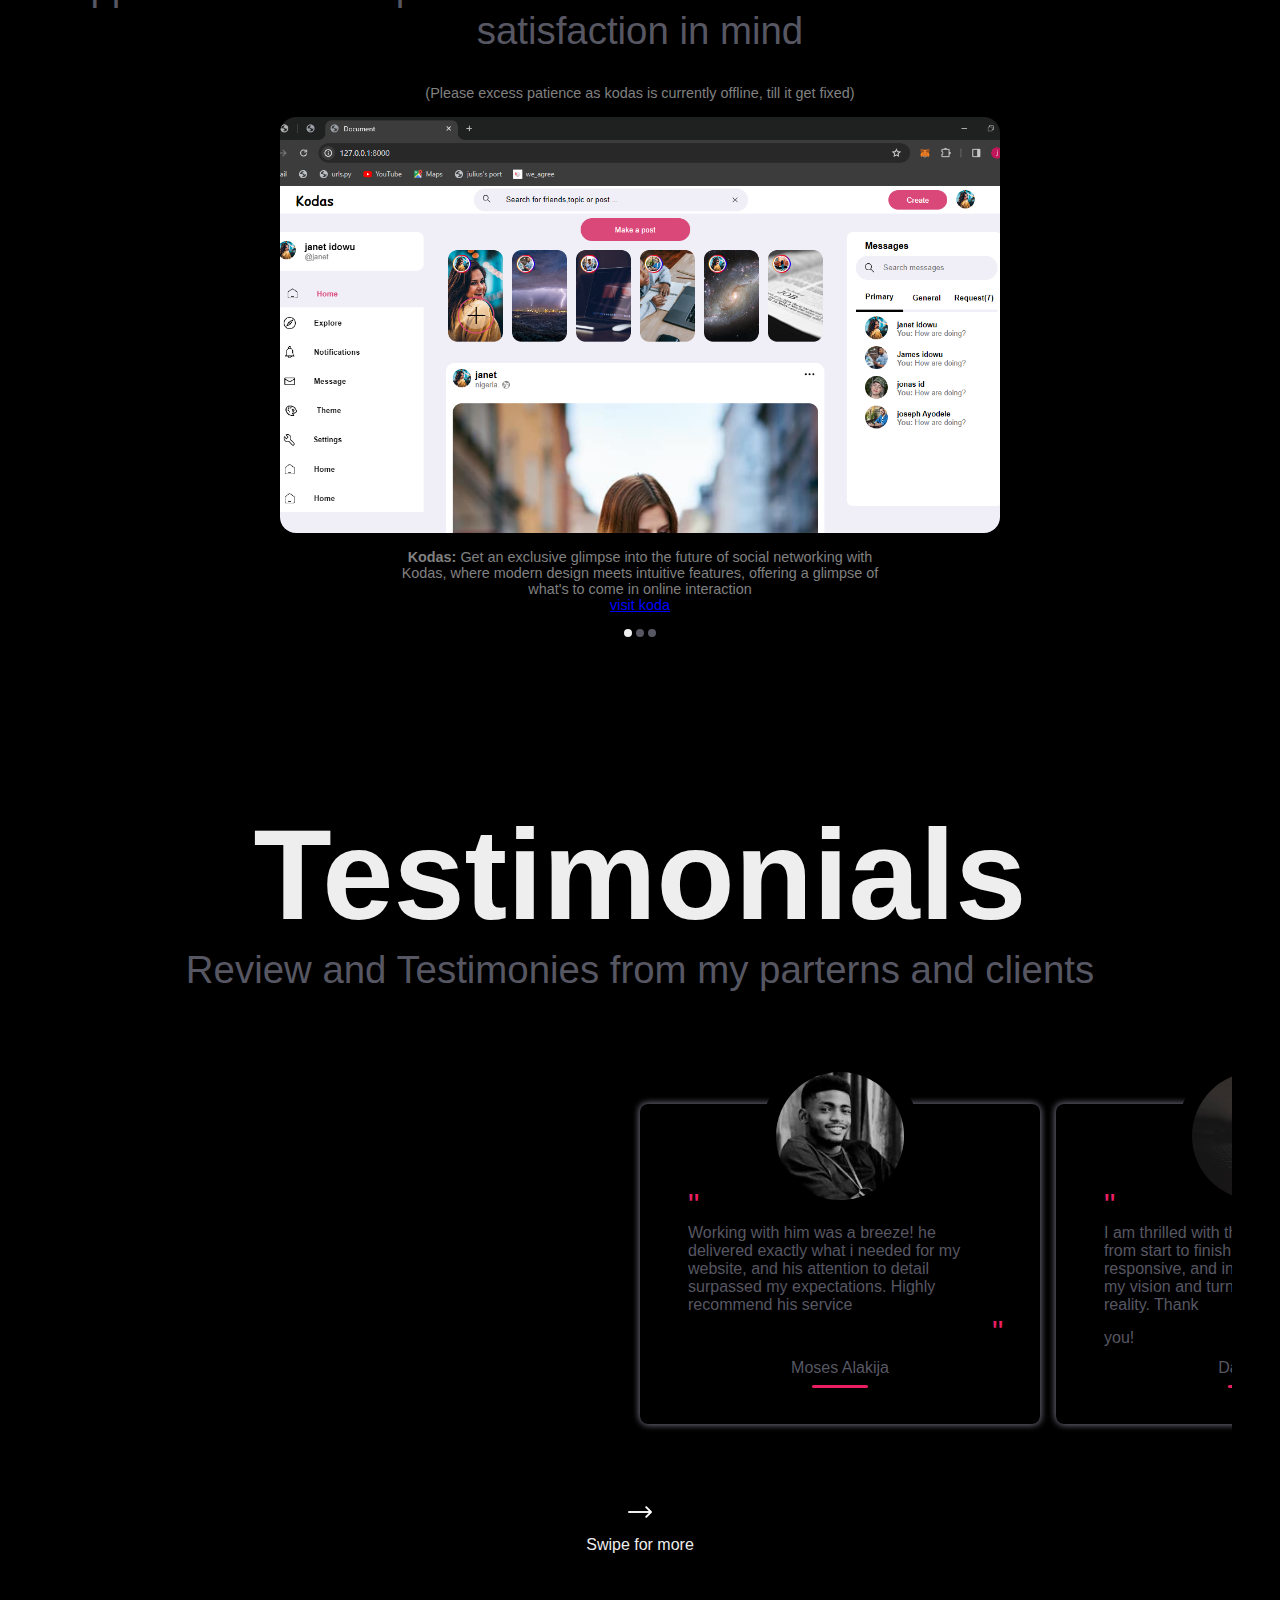
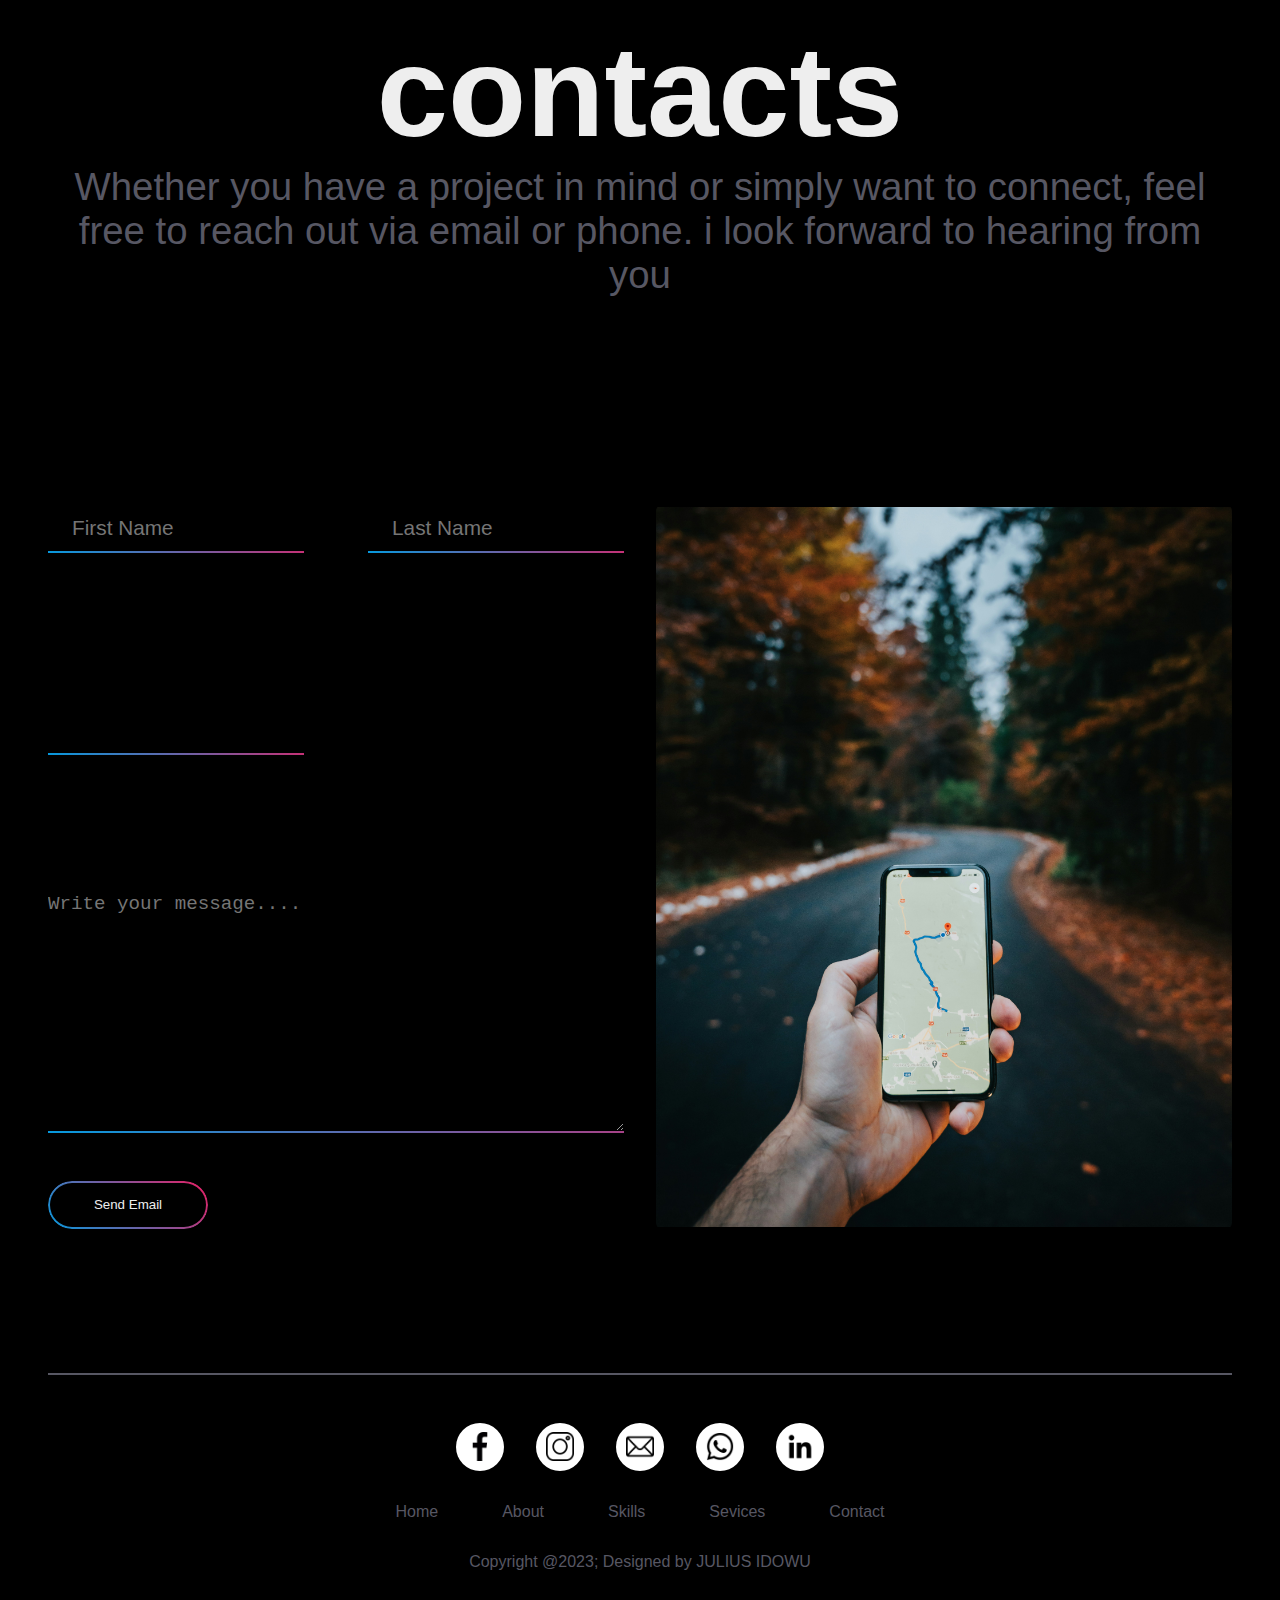
==== commit 6fb108e3: "image change" ====
--- a/index.html
+++ b/index.html
@@ -62,7 +62,7 @@
       <section class="about_sect" id="about">
         <div class="all_header">
           <h1>About</h1>
-          <p>Passionate web developer with a drive for creating dynamic and user-friendly application</p>
+          <p>Determined web developer with a drive for creating dynamic and user-friendly application</p>
         </div>
         <div class="about">
           <div class="abt_content">
--- a/css/style1.css
+++ b/css/style1.css
@@ -388,7 +388,7 @@
 
 .abt_img{
     /* border: 3px solid yellow; */
-    height: 90vh;
+    height: 50%;
     width: 45%;
     justify-self: center;
 }
@@ -1516,7 +1516,7 @@
     }
     
     .abt_img > img{
-        height: 100%;
+        height: 50%;
         width: 100%;
         object-fit: cover;
         overflow: hidden;
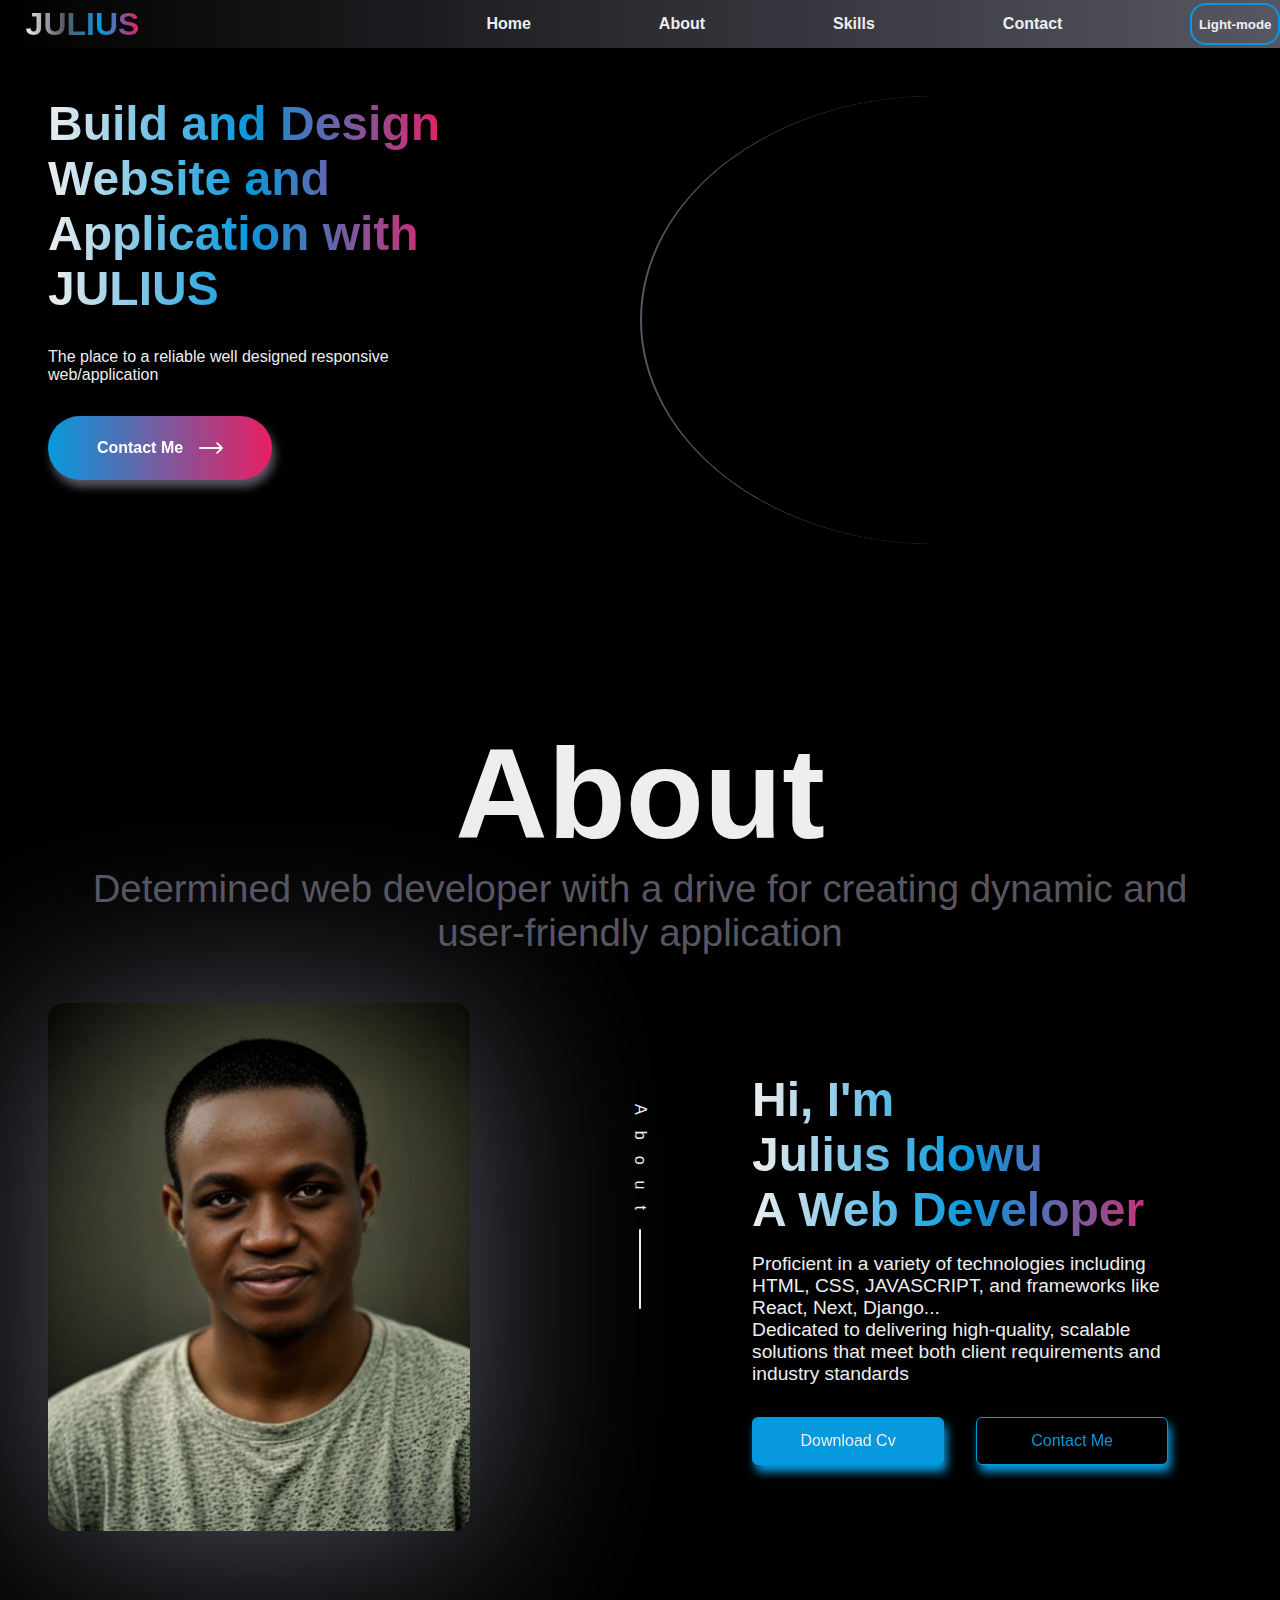
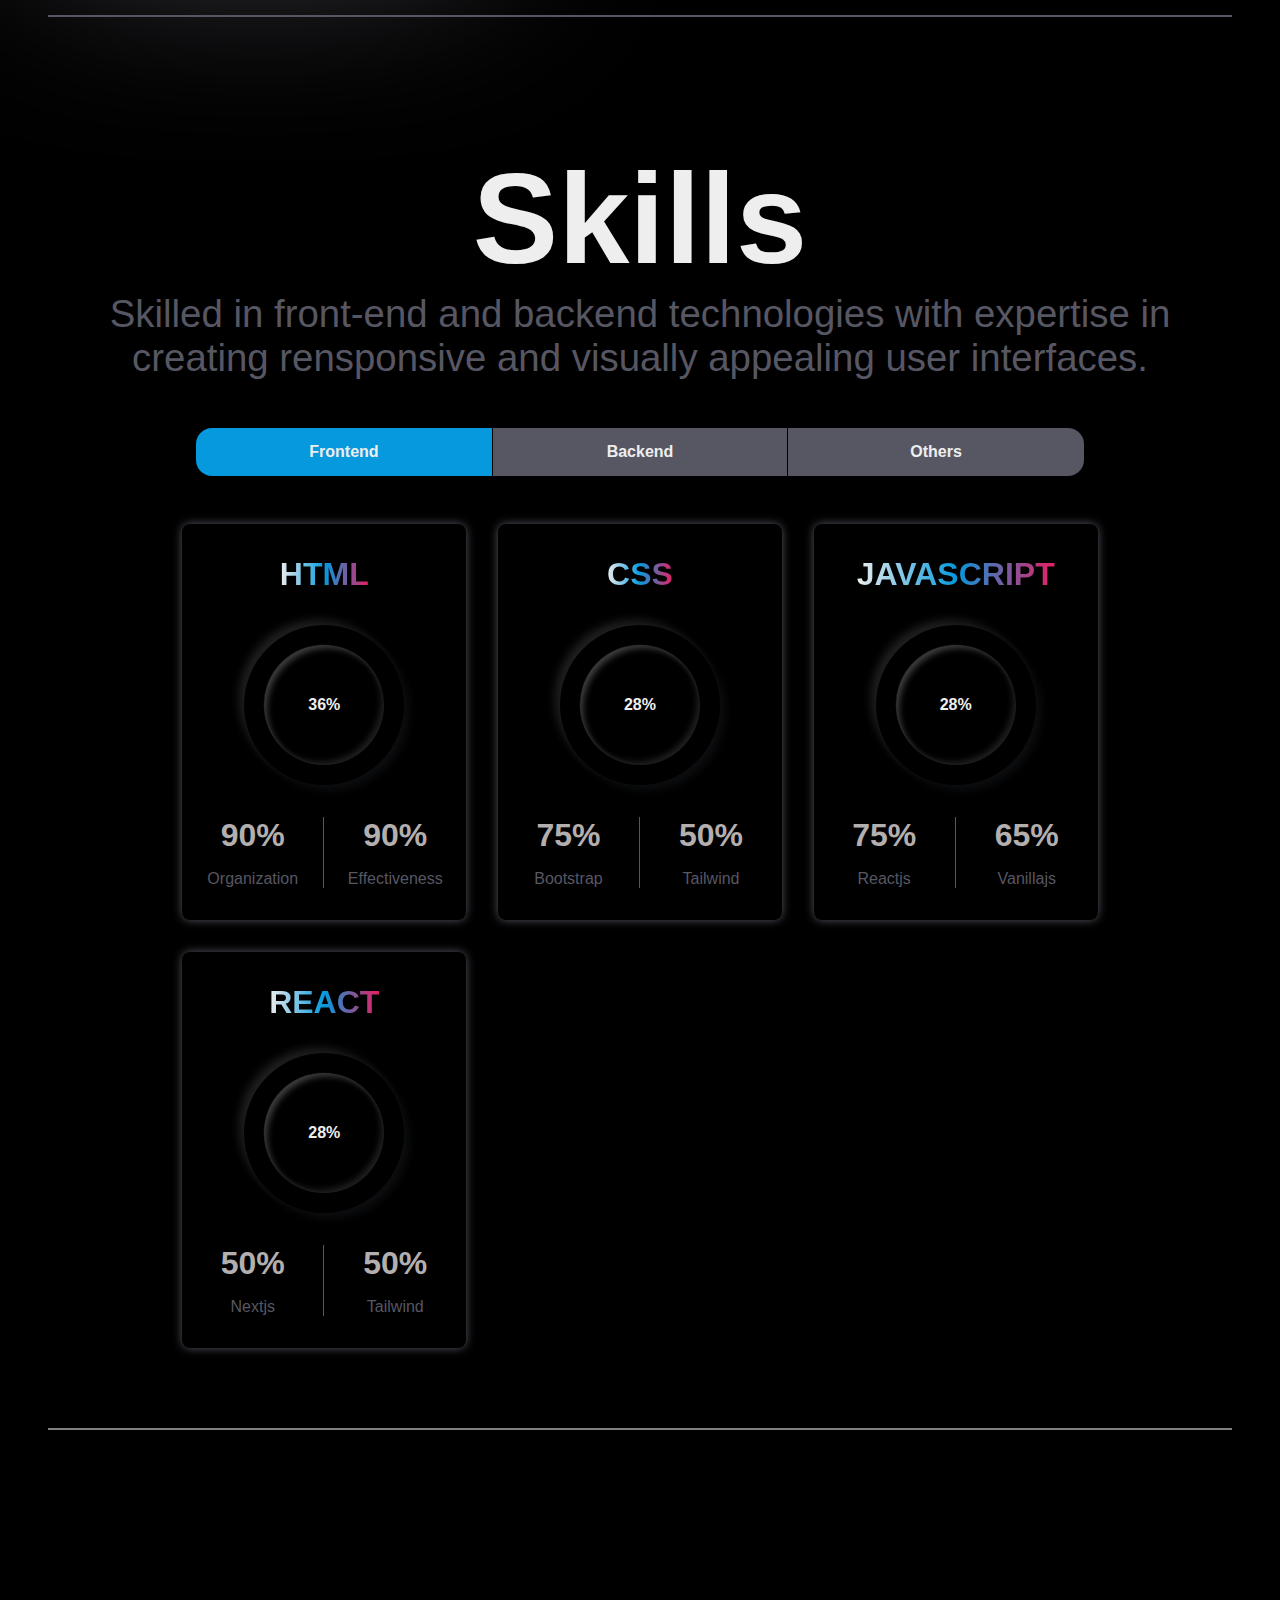
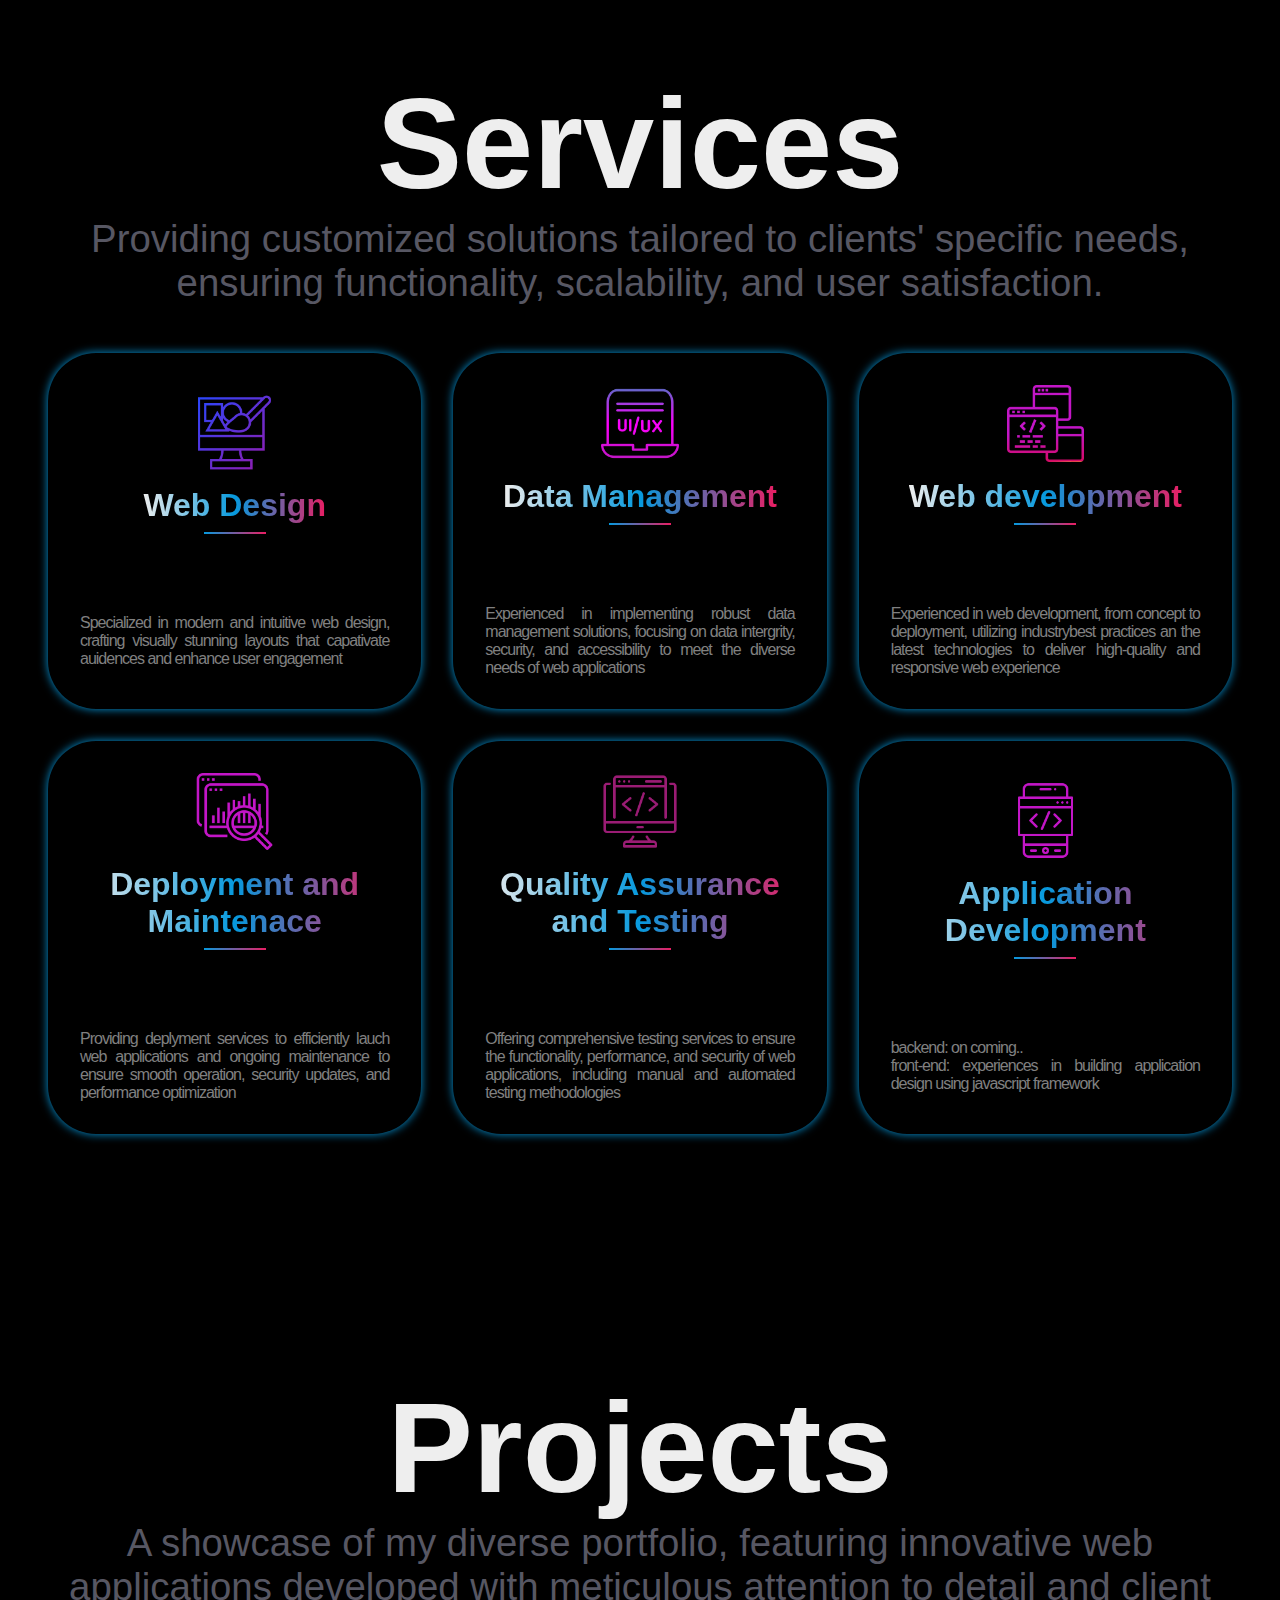
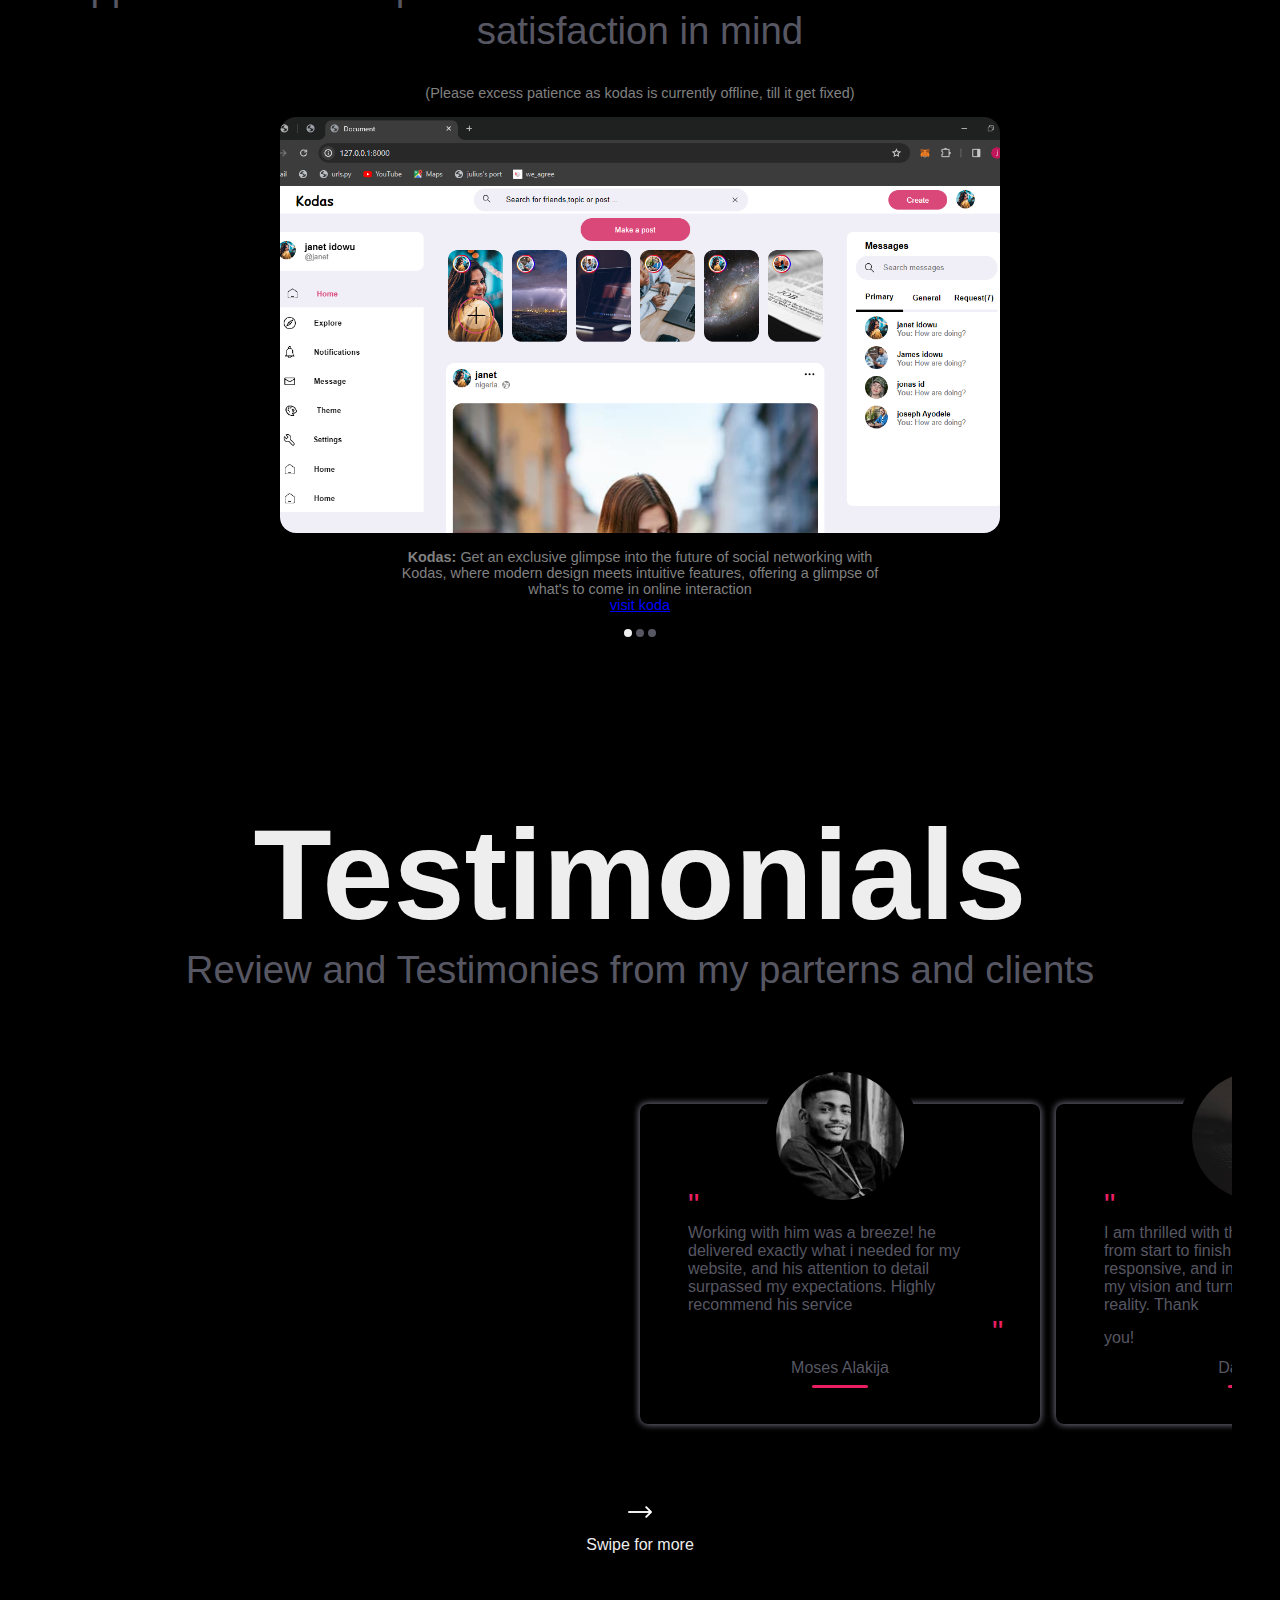
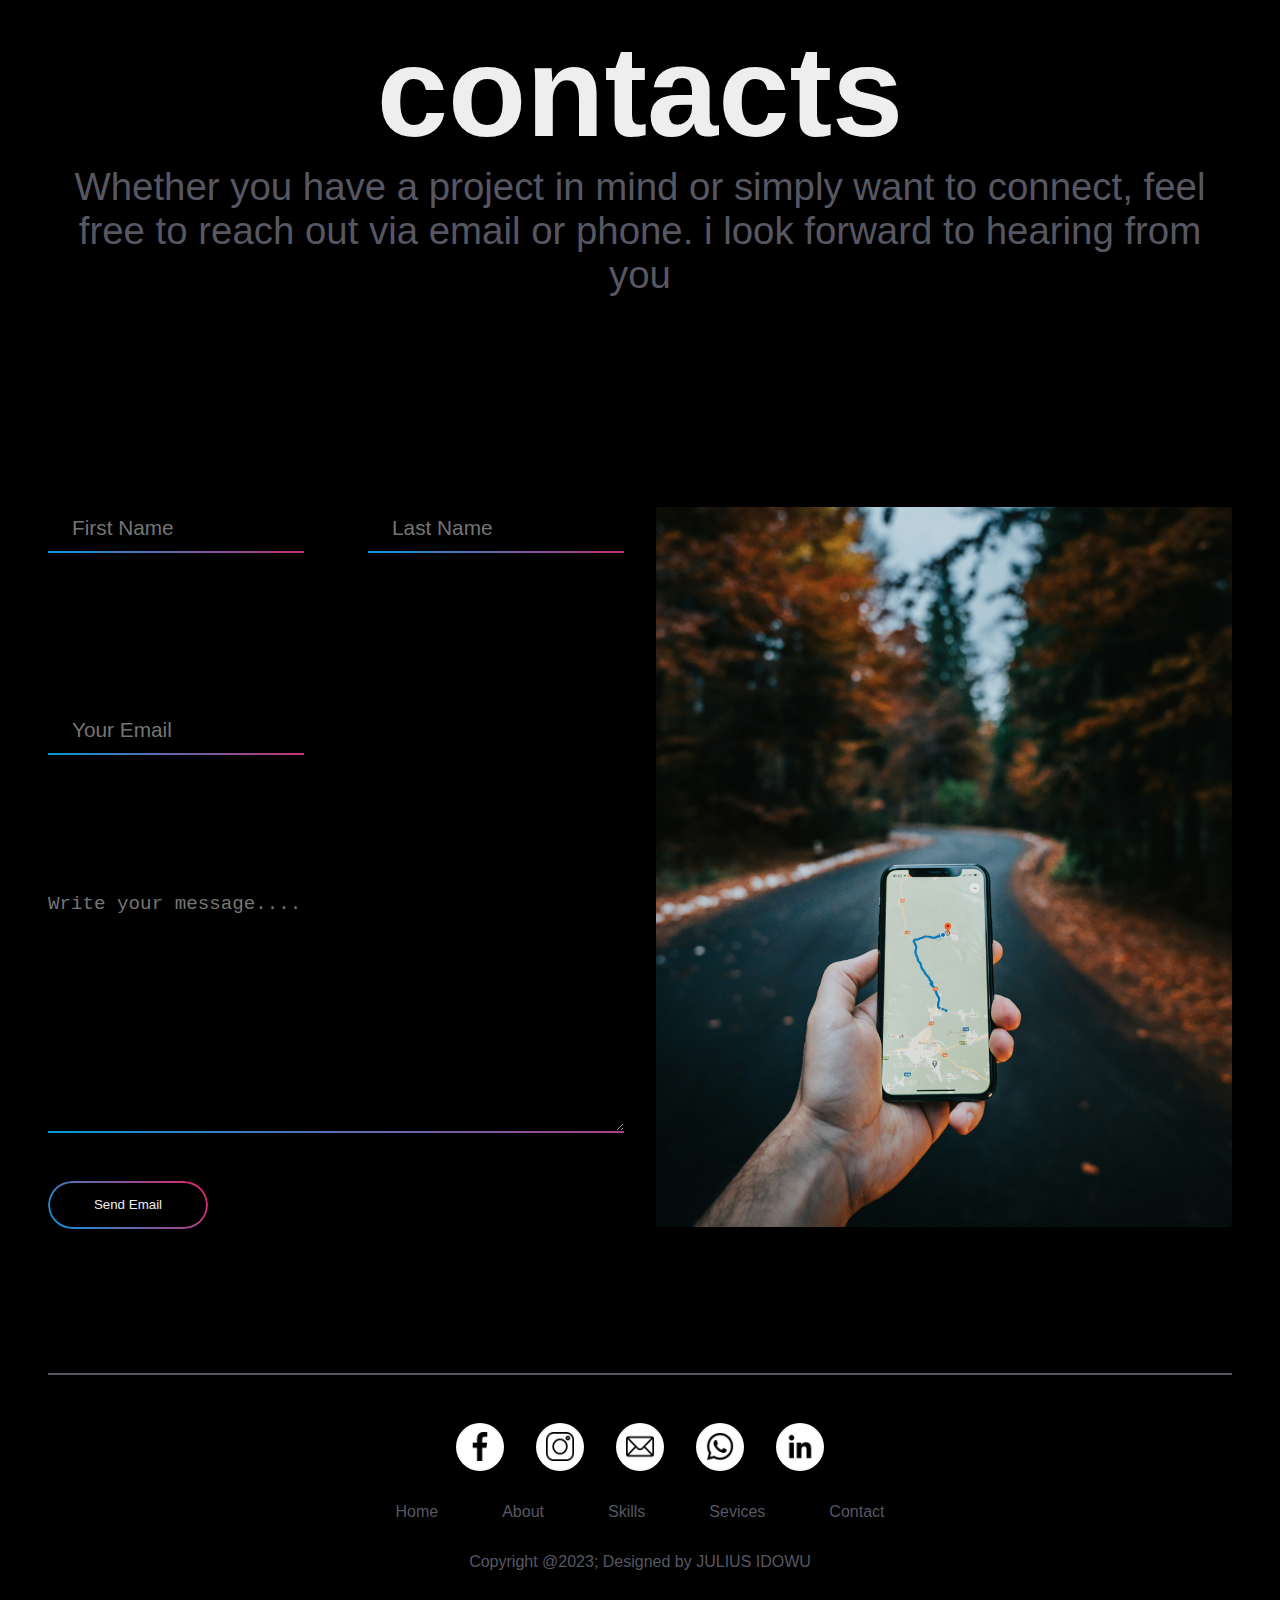
==== commit da41a842: "Update index.html" ====
--- a/index.html
+++ b/index.html
@@ -562,7 +562,7 @@
             <div class="upper">
               <input type="text" name="firstname" placeholder="First Name" required>
               <input type="text" name="secondname" placeholder="Last Name" required>
-              <input name="email" id="email" type="email">            </div>
+              <input name="email" id="email" type="email" placeholder="Your Email" required>            </div>
             <textarea placeholder="Write your message...." name="message" required></textarea>
             <button type="submit" >Send Email</button>
           </form>
@@ -600,4 +600,4 @@
 
     <script src="js/script1.js"></script>
   </body>
-</html>+</html>
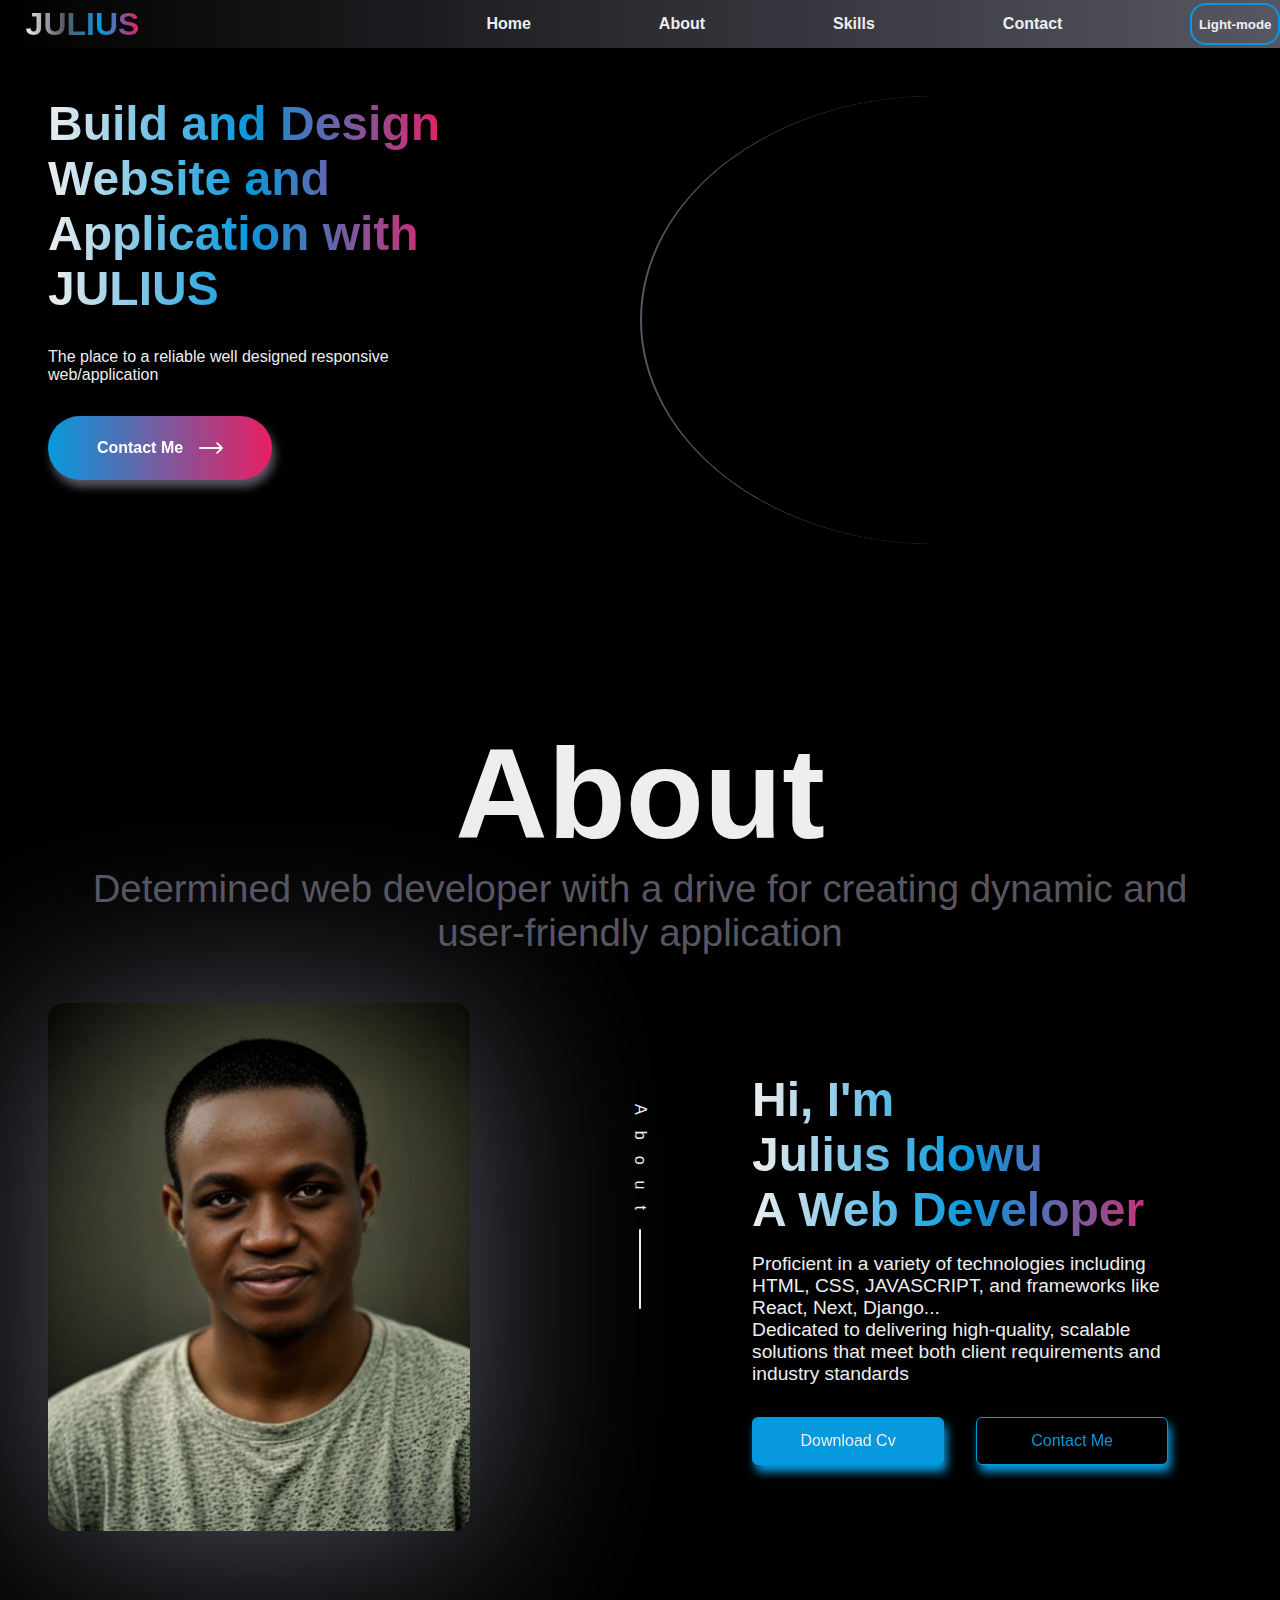
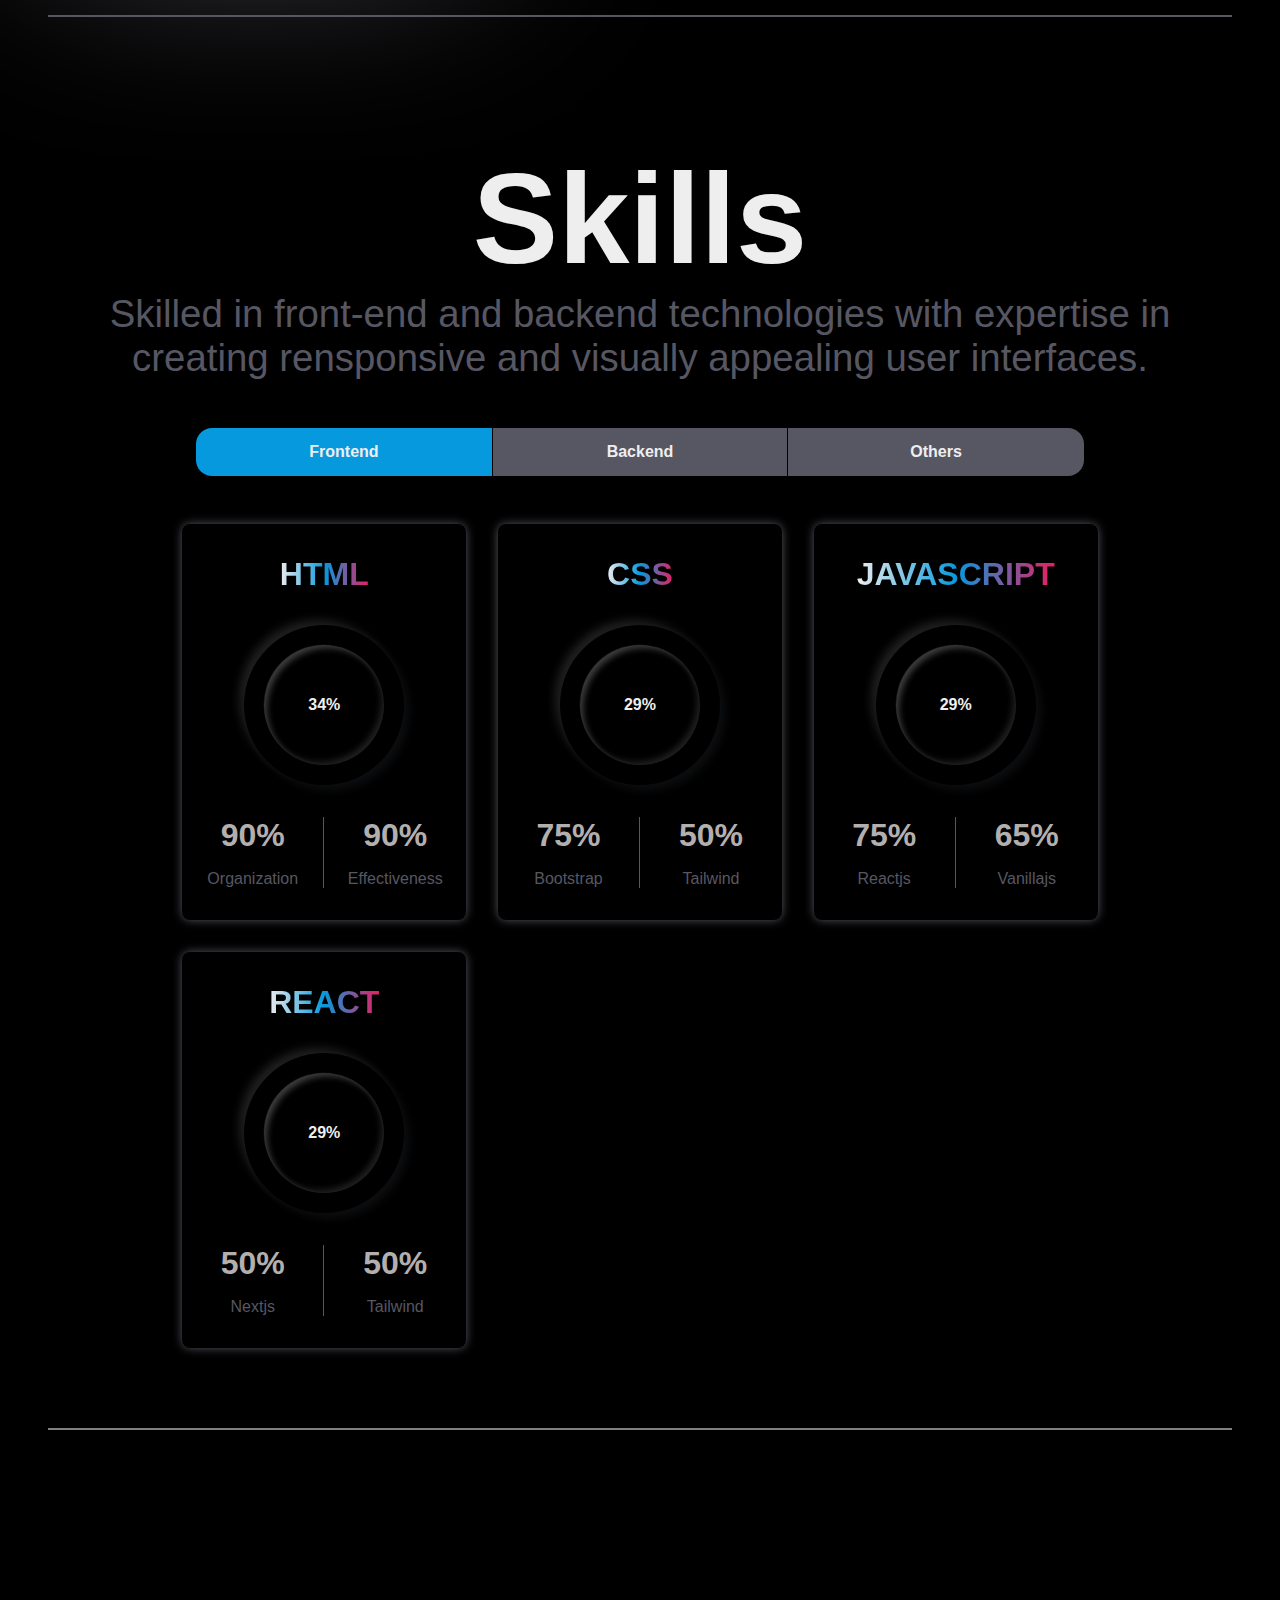
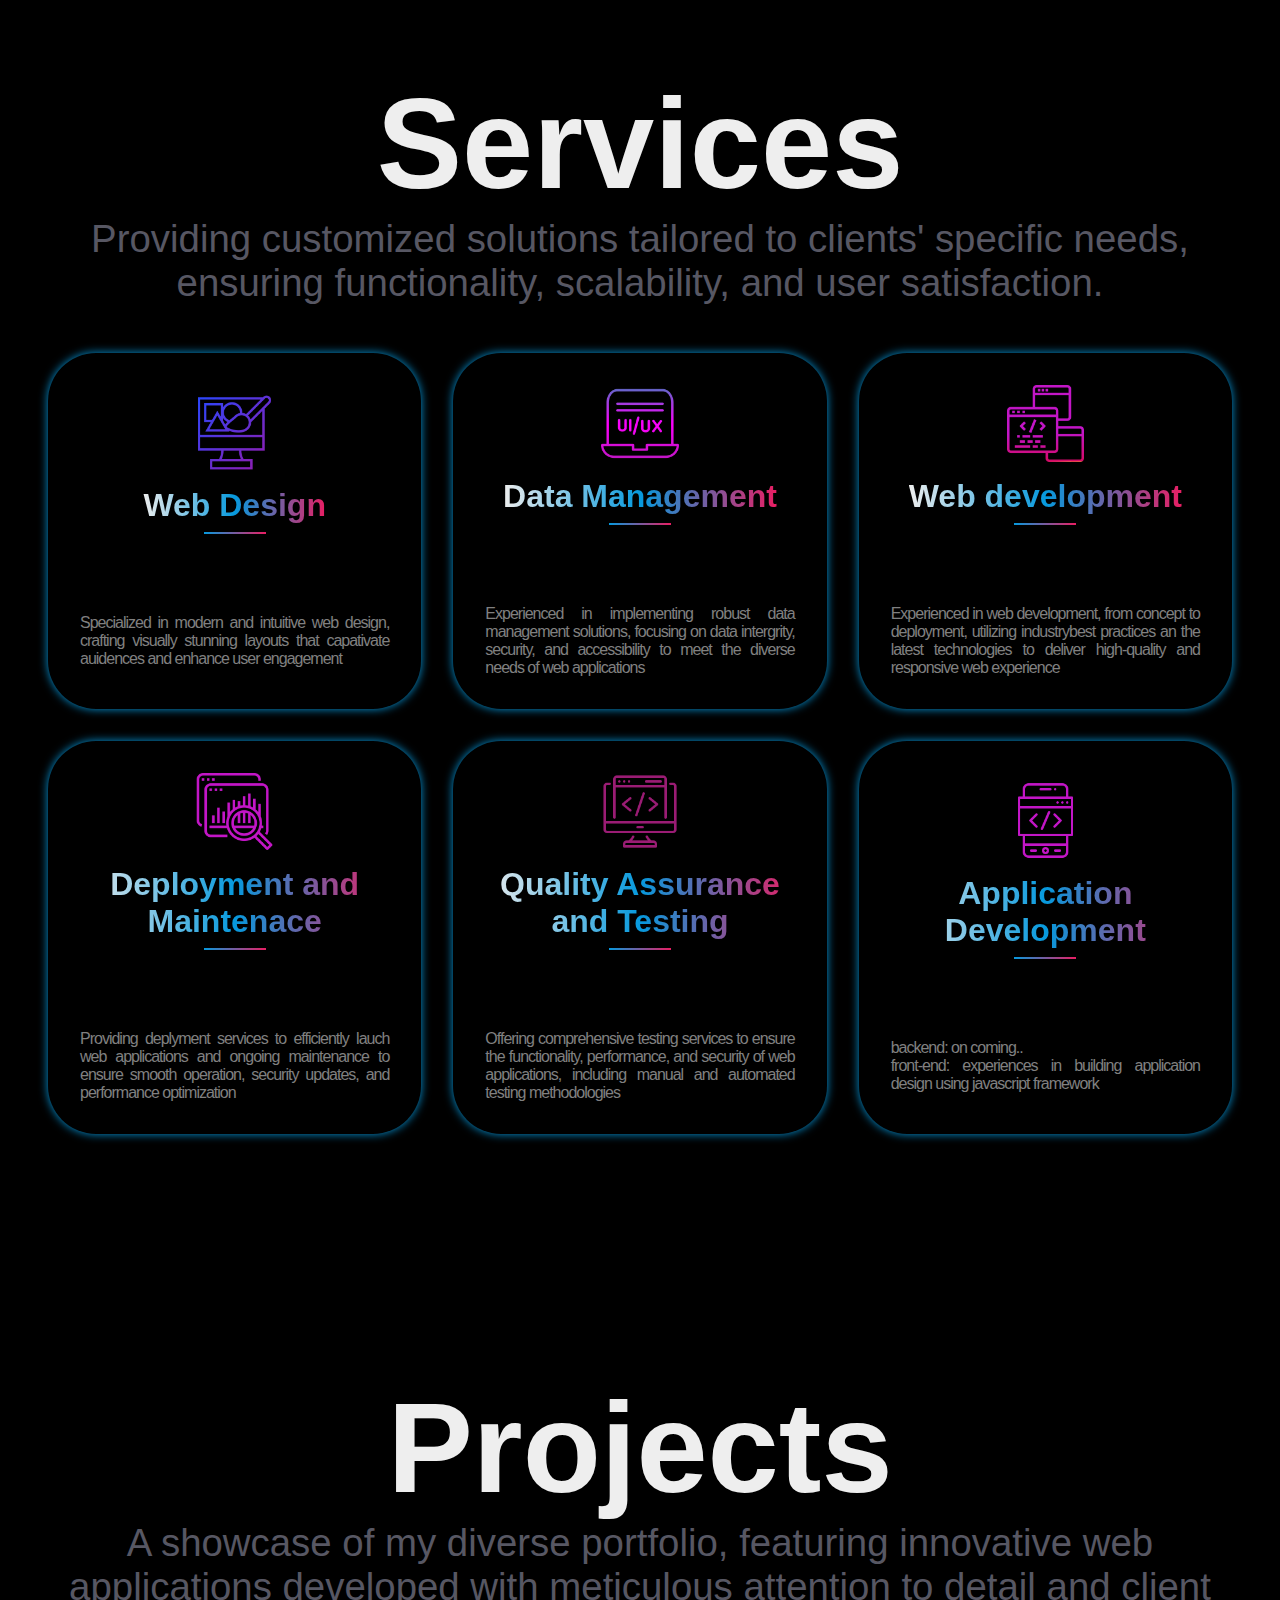
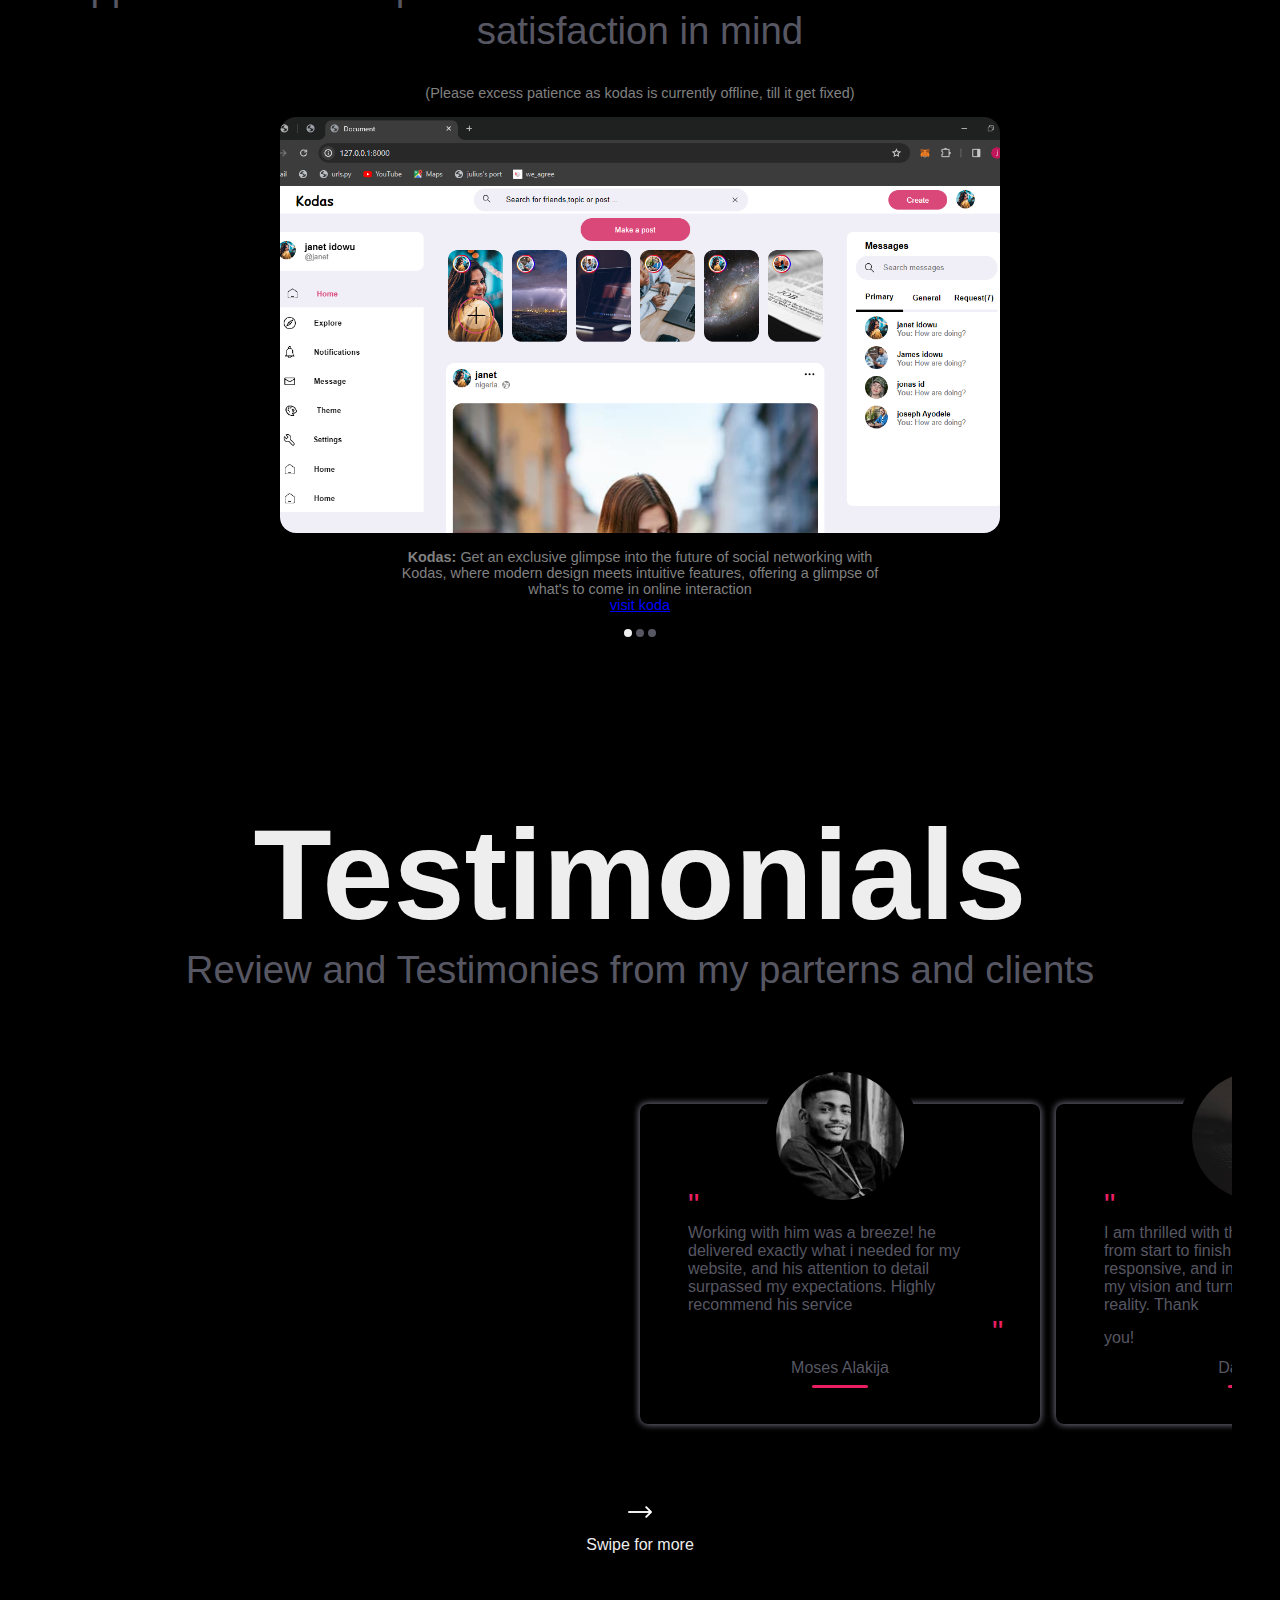
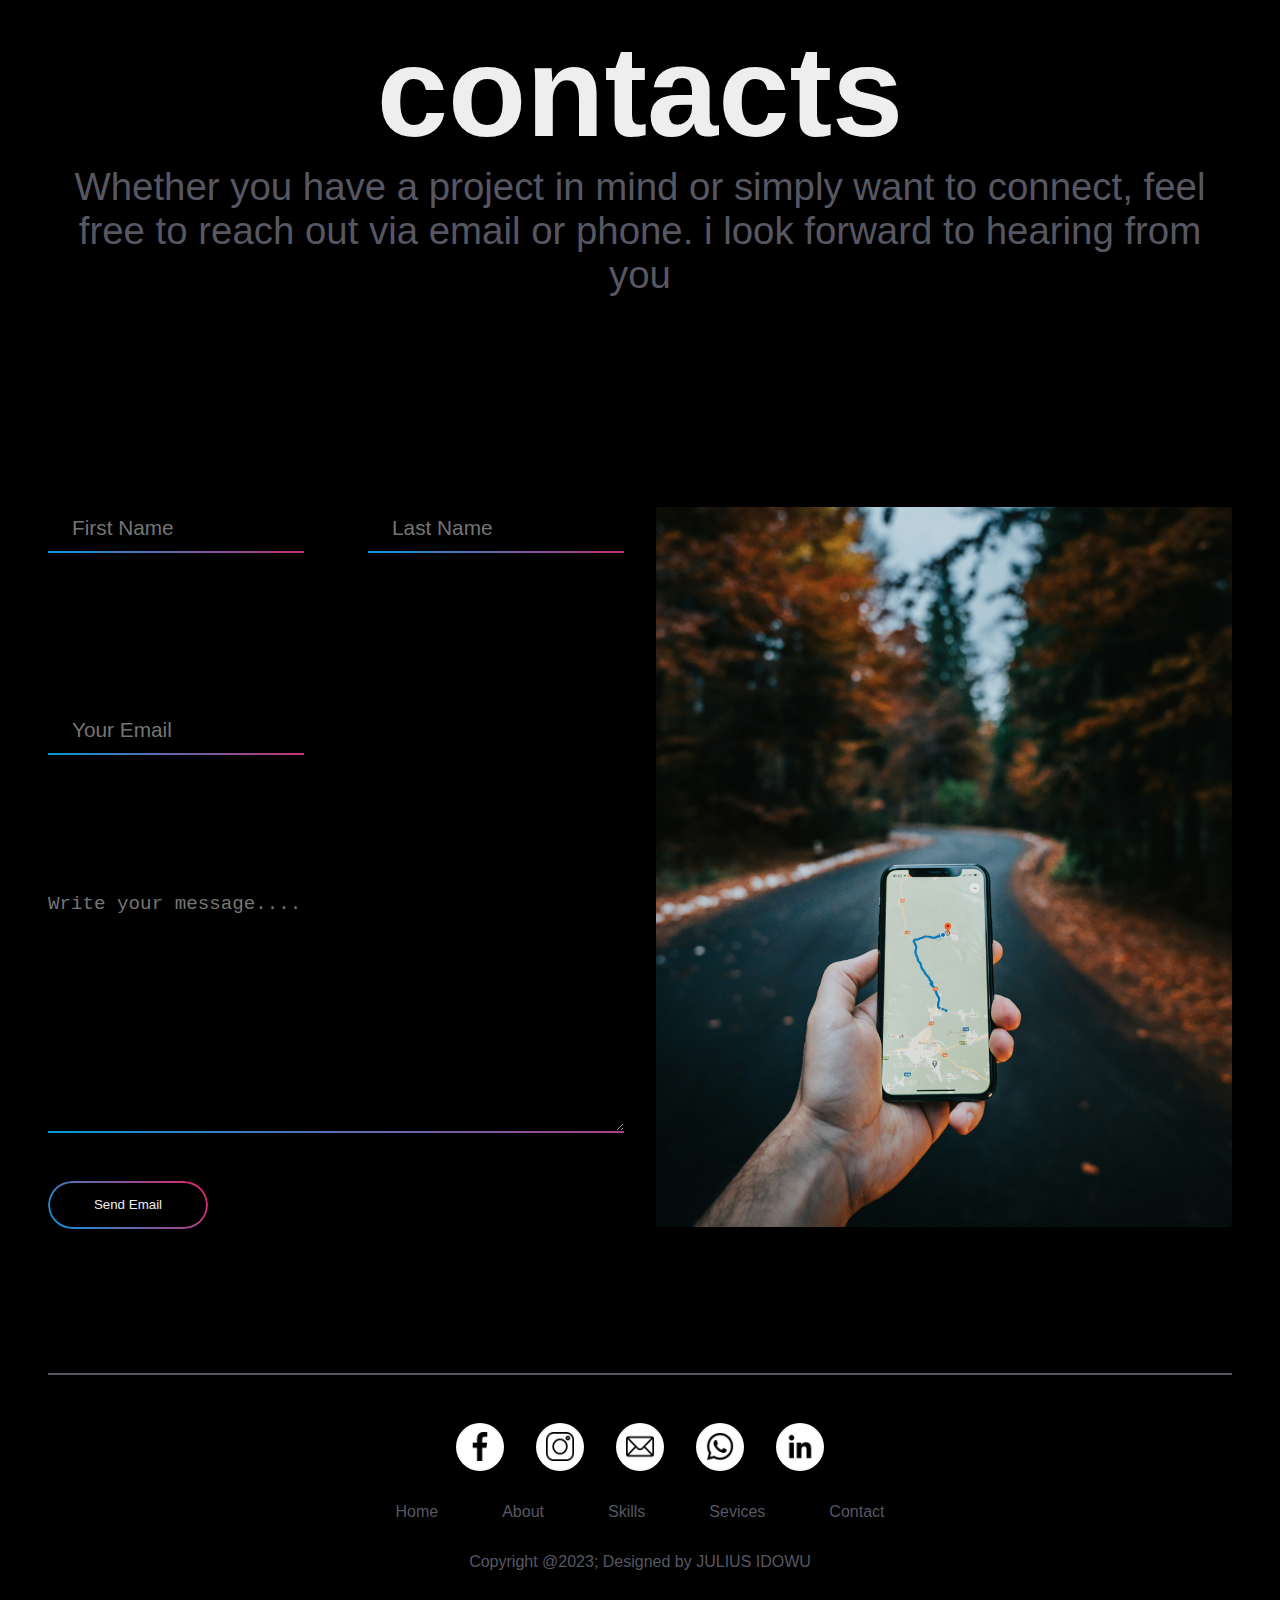
==== commit 7f953e4c: "Update index.html" ====
--- a/index.html
+++ b/index.html
@@ -576,7 +576,7 @@
         <div class="footer_content">
           <div class="footer_contact">
             <div class="footer_icon">
-              <div class="icon_div"> <a href=""><img src="assets/img/facebook-app-symbol.png" alt="facebook"></a></div>
+              <div class="icon_div"> <a href="https://wa.me/2348088665315" target="_blank"><img src="assets/img/facebook-app-symbol.png" alt="facebook"></a></div>
               <div class="icon_div"><a href="https://www.instagram.com/julius_web_developer/" target="_blank"><img src="assets/img/instagram.png" alt="instagram"></a></div>
               <div class="icon_div"><a href="mailto:juliusidowu21@gmail.com" target="_blank"><img src="assets/img/mail.png" alt="mail"></a></div>
               <div class="icon_div"><a href="https://wa.me/2348088665315" target="_blank"><img src="assets/img/whatsapp.png" alt="whatsapp"></a></div>
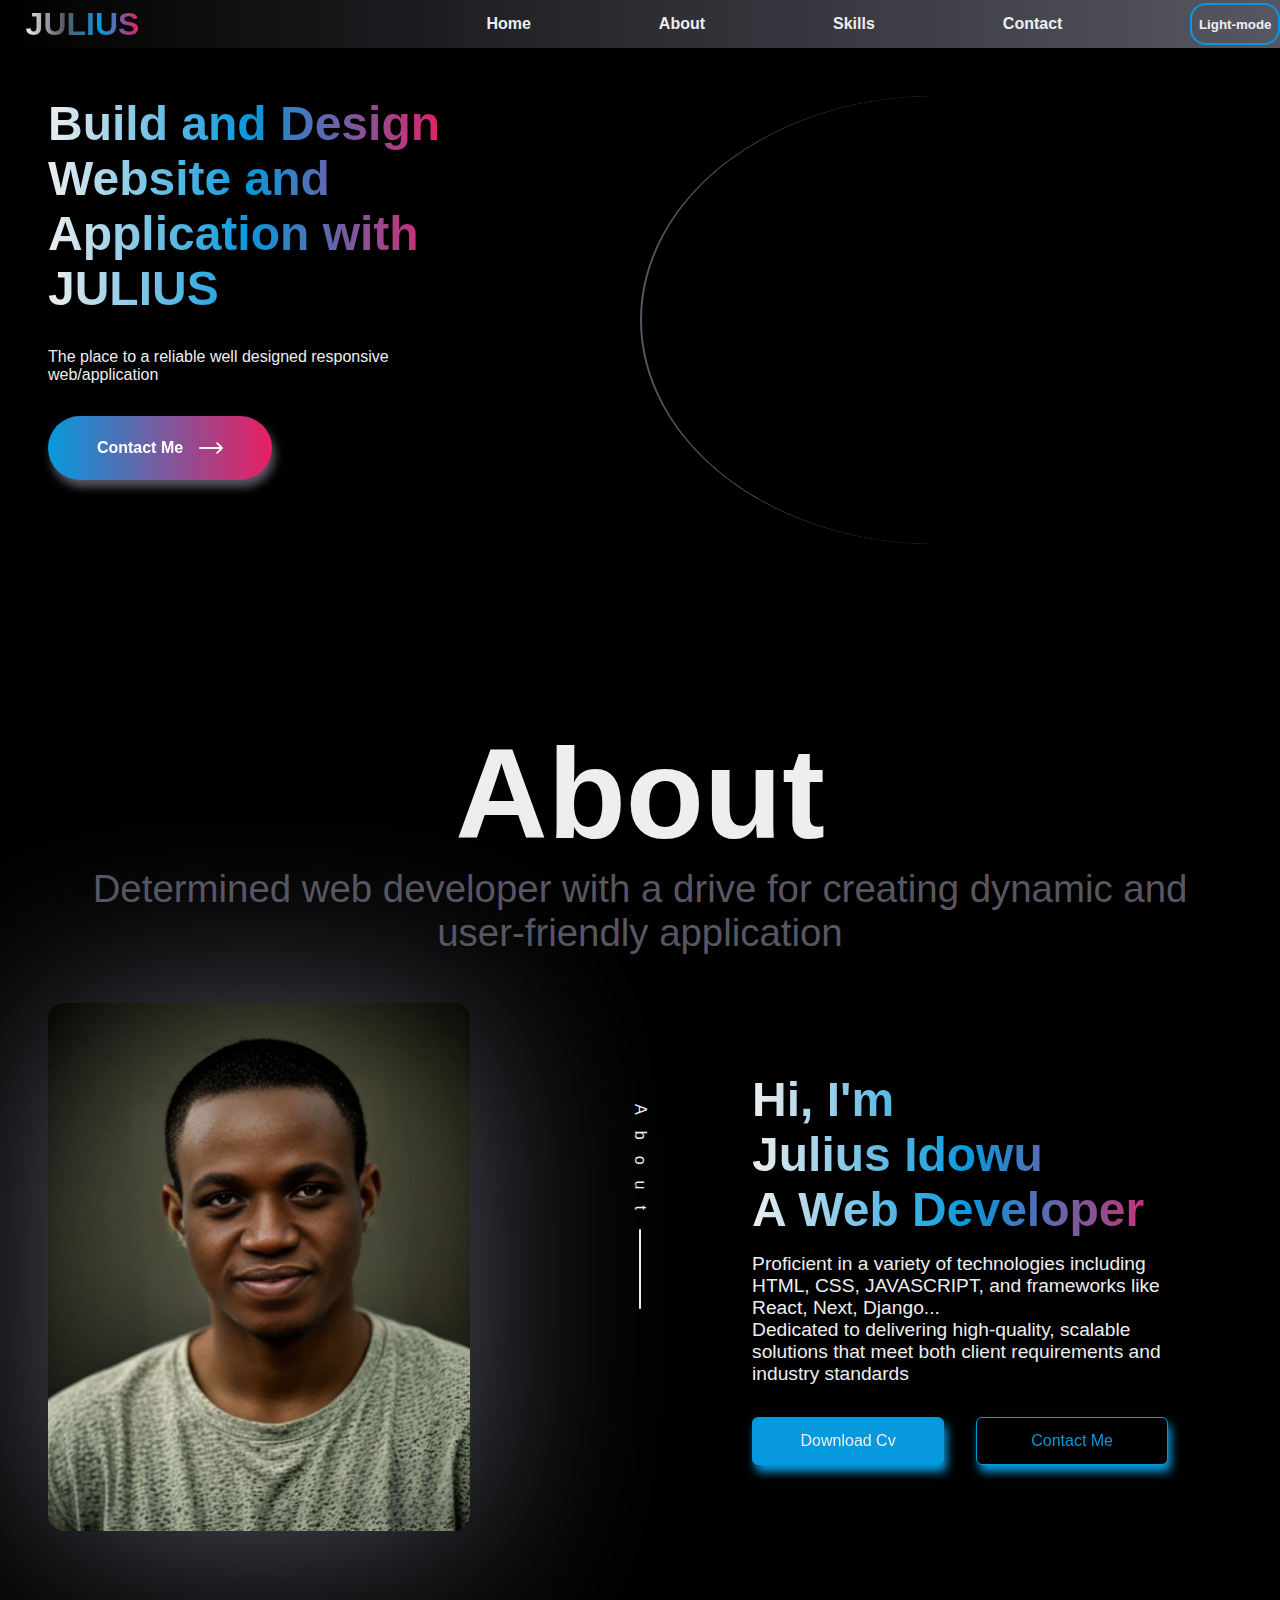
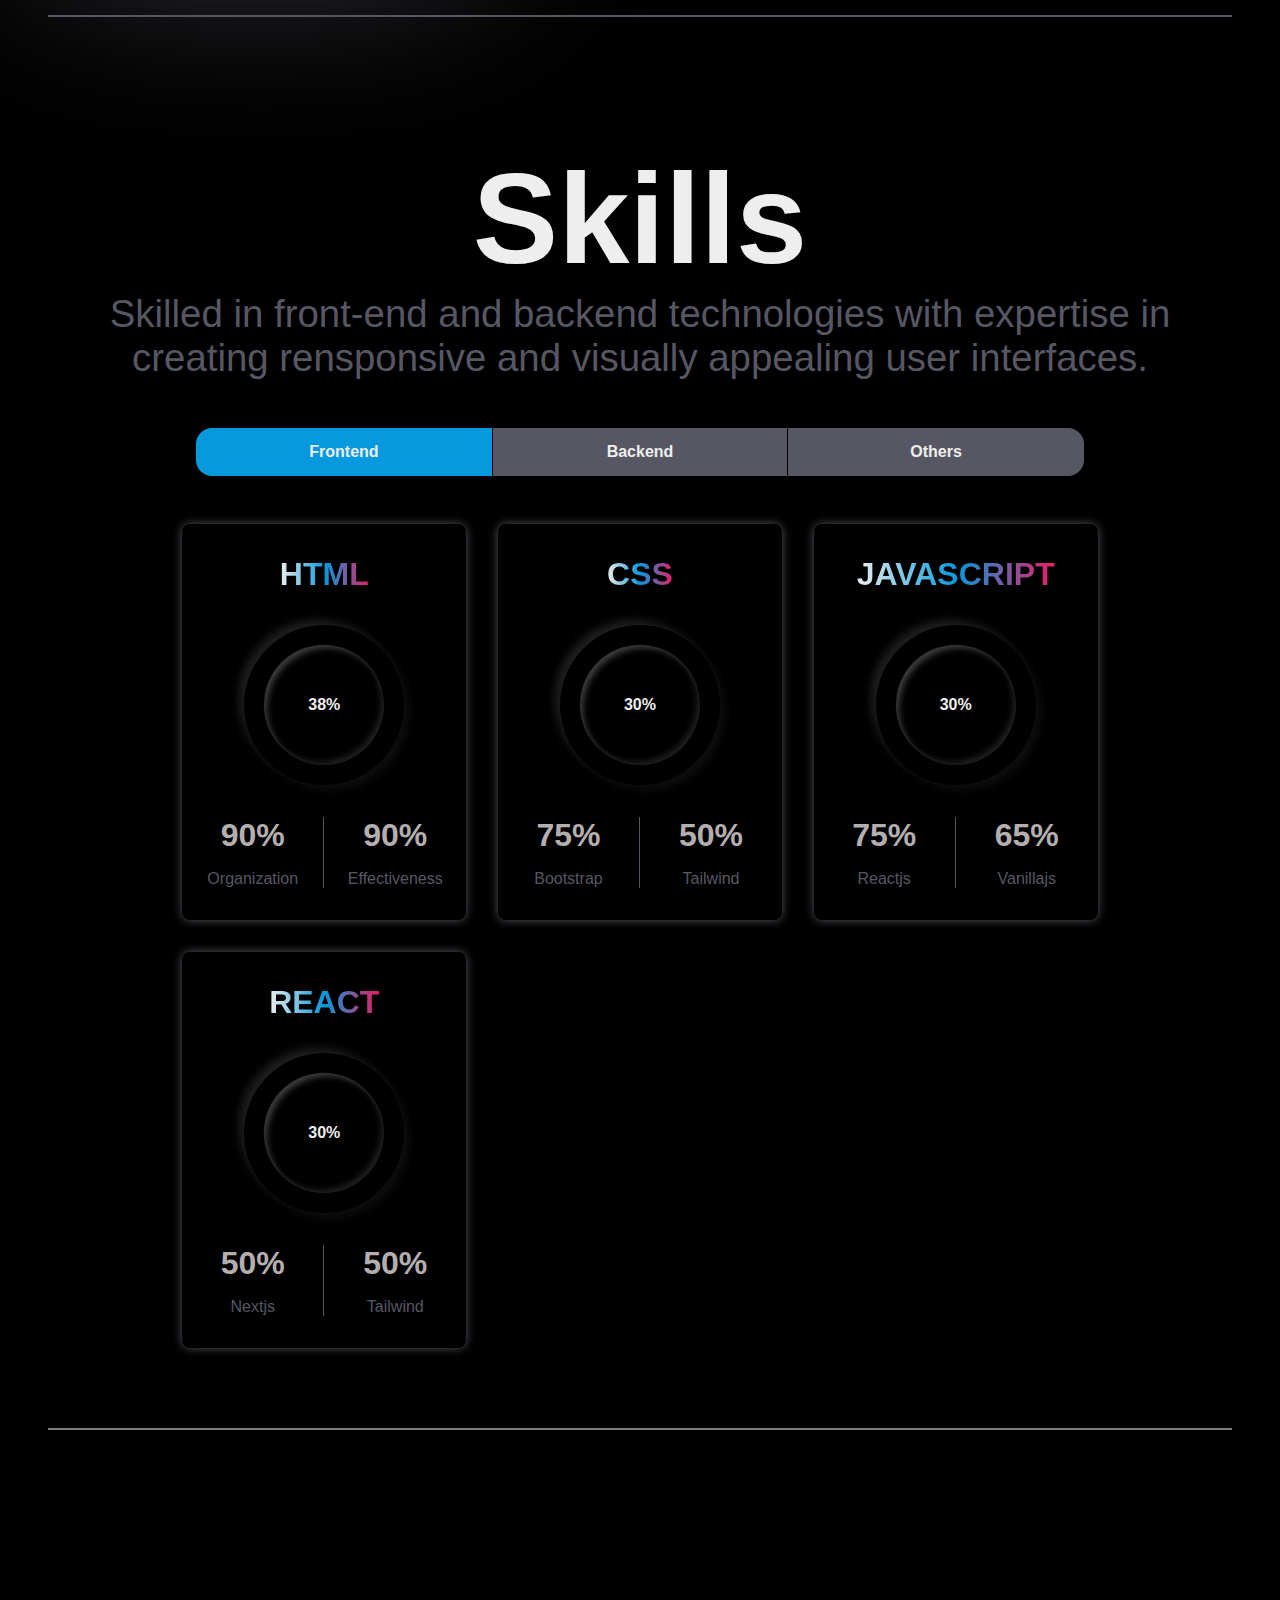
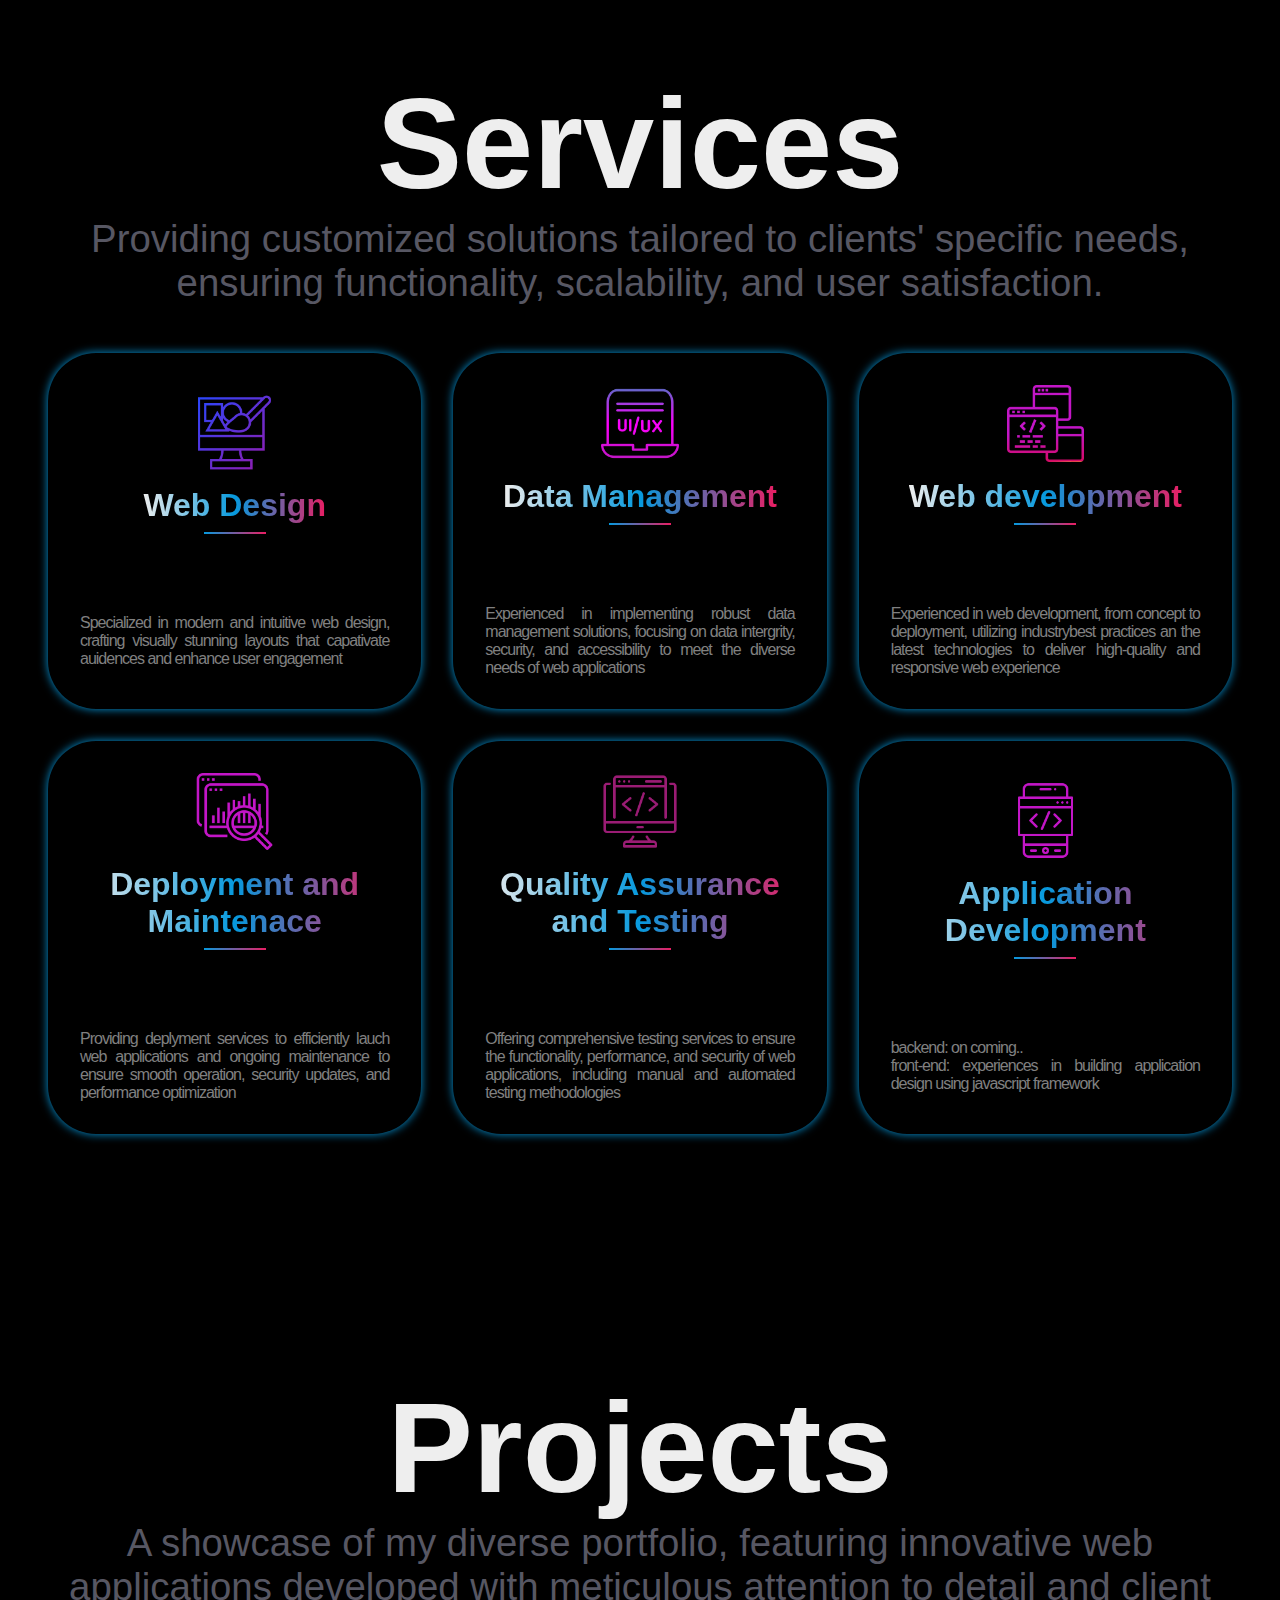
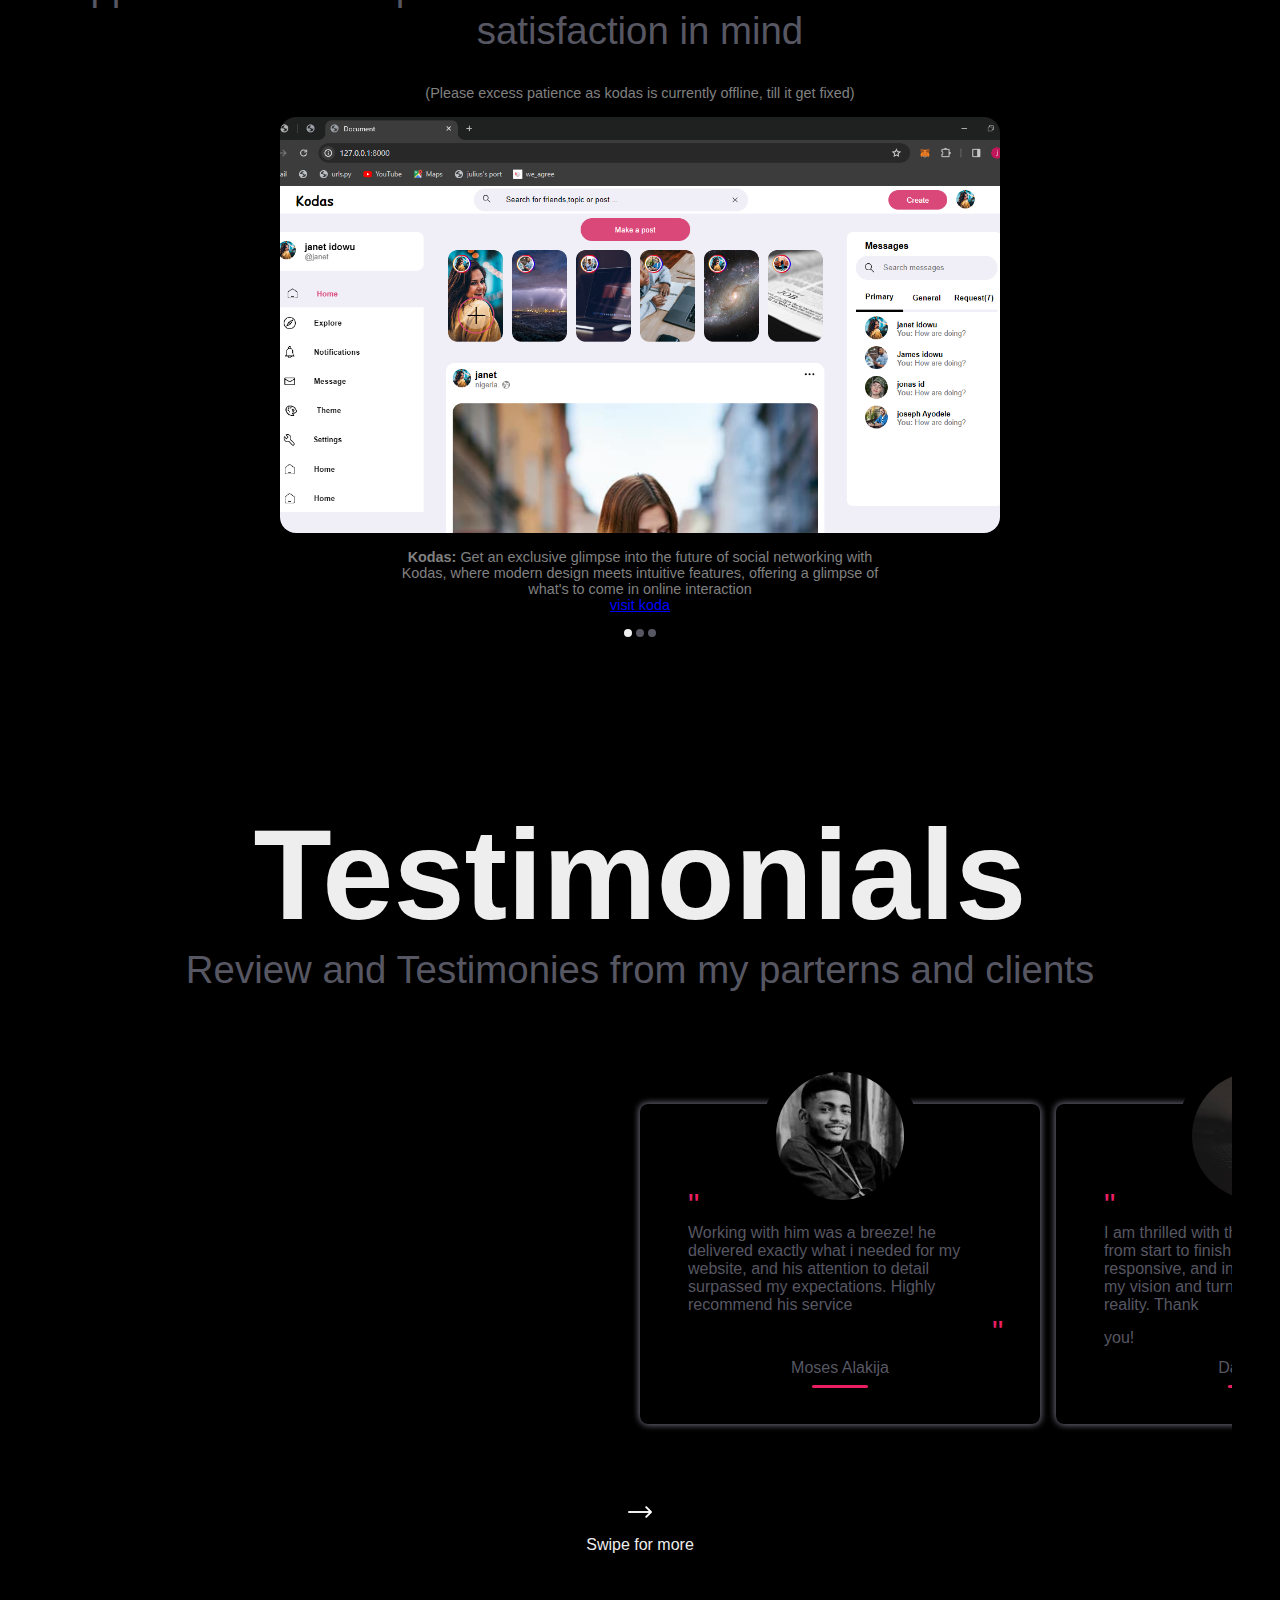
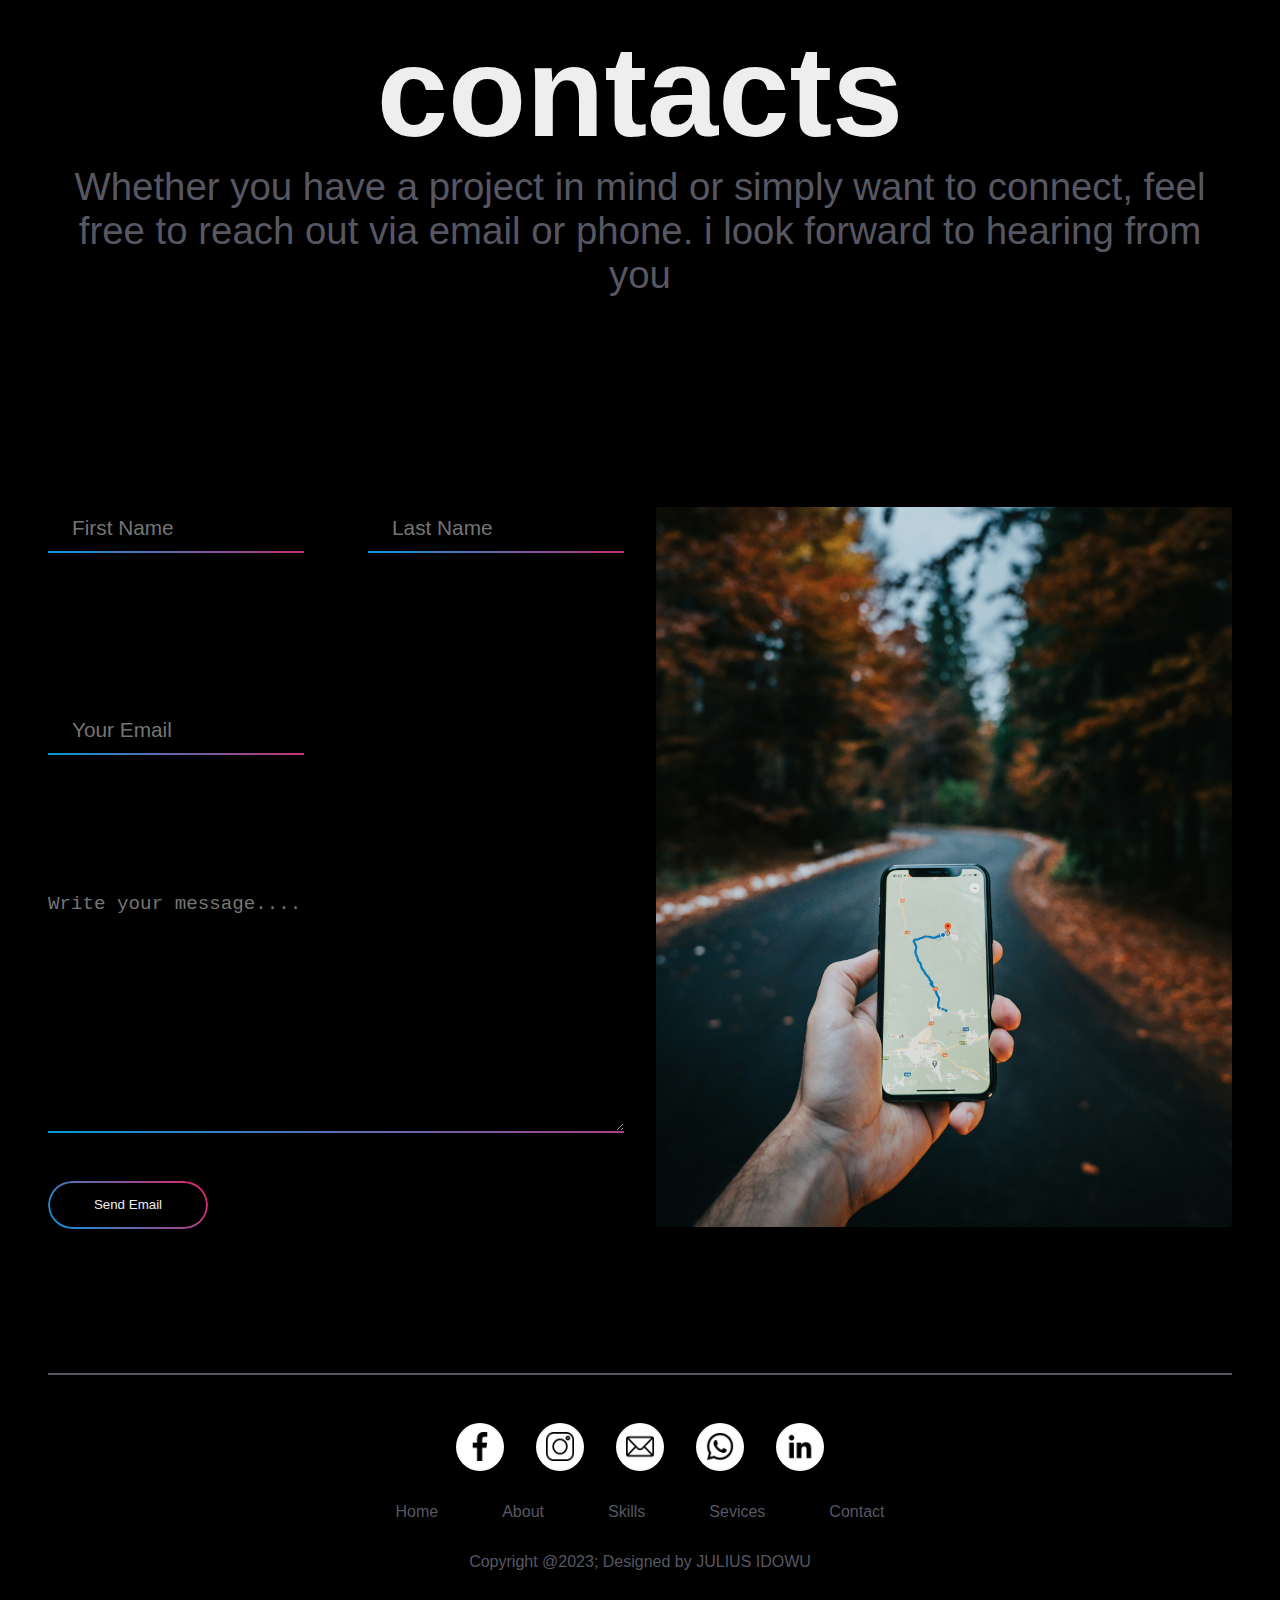
==== commit f6ee6203: "Update index.html" ====
--- a/index.html
+++ b/index.html
@@ -491,7 +491,7 @@
             <div class="proj ">
               <p>(Please excess patience as kodas is currently offline, till it get fixed)</p>
               <img src="assets/img/Document - Google Chrome 2_16_2024 11_57_56 PM.png" alt="mywork" >
-              <p><span>Kodas:</span> Get an exclusive glimpse into the future of social networking with Kodas, where modern design meets intuitive features, offering a glimpse of what's to come in online interaction <br> <a href="#">visit koda</a></p>
+              <p><span>Kodas:</span> Get an exclusive glimpse into the future of social networking with Kodas, where modern design meets intuitive features, offering a glimpse of what's to come in online interaction <br> <a href="https://kodas.onrender.com">visit koda</a></p>
             </div>
             <div class="proj ">
               <img src="assets/assets/img/pexels-realtoughcandycom-11035371.jpg" alt="mywork" >
